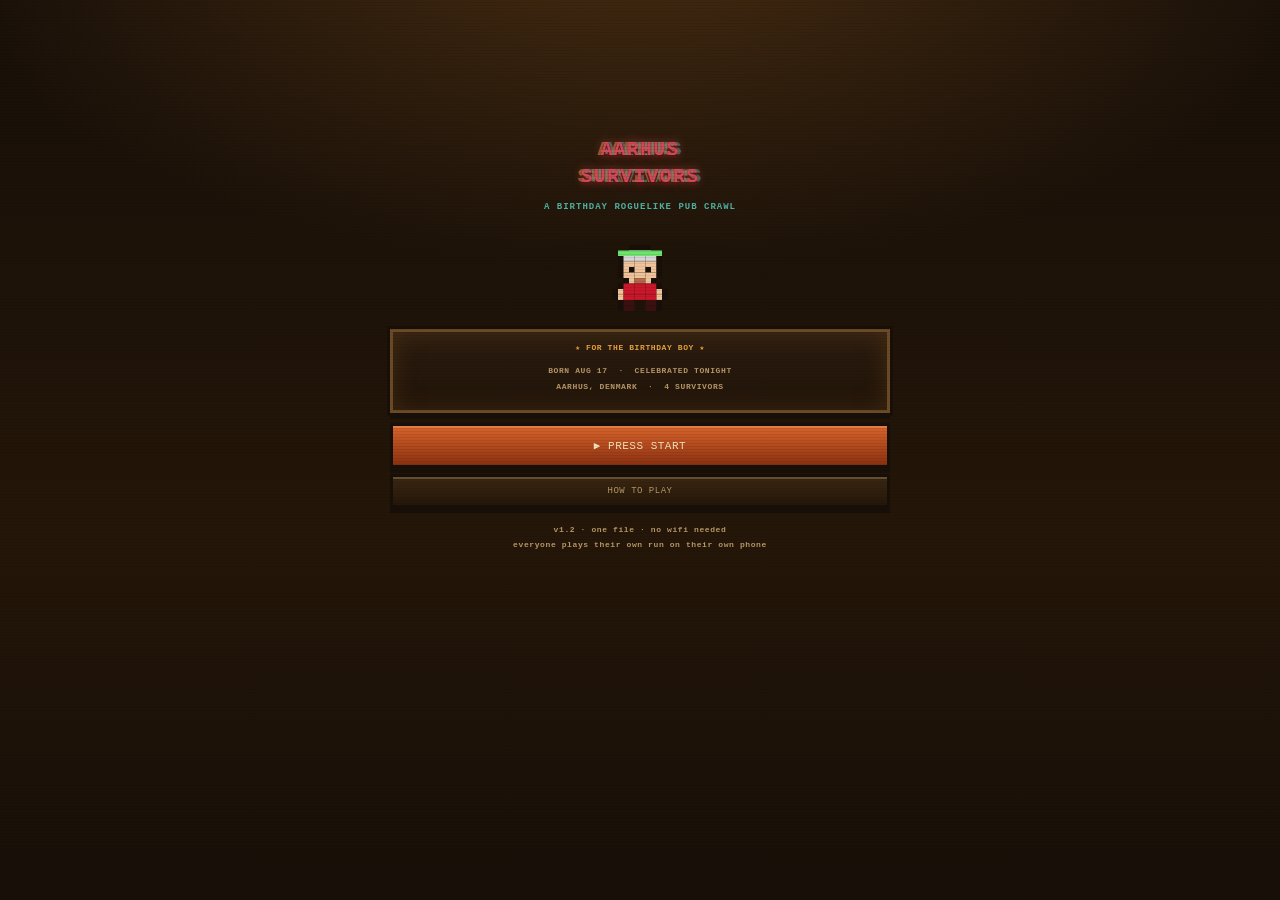
==== src/index.html @ 0dcdfc87 "Initial commit: Aarhus Survivors pub crawl game Single-file HTML/CSS/JS party game with slot-machine" ====
<!DOCTYPE html>
<html lang="en">
<head>
<meta charset="UTF-8">
<meta name="viewport" content="width=device-width, initial-scale=1.0, maximum-scale=1.0, user-scalable=no, viewport-fit=cover">
<title>AARHUS SURVIVORS</title>
<meta name="description" content="A birthday roguelike pub crawl through Aarhus. One file. No internet needed.">
<meta name="theme-color" content="#170f08">
<meta name="apple-mobile-web-app-capable" content="yes">
<meta name="apple-mobile-web-app-status-bar-style" content="black-translucent">
<!-- Zero external dependencies. No fonts, no scripts, no network. Works on airplane mode. -->
<link rel="stylesheet" href="aarhus-survivors.css">
</head>
<body>

<div id="app">

  <!-- ============ BOOT ============ -->
  <section id="screen-boot">
    <div class="logo">AARHUS<br>SURVIVORS</div>
    <div class="sub">A BIRTHDAY ROGUELIKE PUB CRAWL</div>
    <div style="margin:18px auto;width:78px;"><canvas id="bootSprite" width="78" height="78"></canvas></div>
    <div class="panel tight">
      <p class="small center" style="color:var(--gold)">★ FOR THE BIRTHDAY BOY ★</p>
      <p class="small center">BORN AUG 17 &nbsp;·&nbsp; CELEBRATED TONIGHT<br>AARHUS, DENMARK &nbsp;·&nbsp; 4 SURVIVORS</p>
    </div>
    <button class="btn primary blink" onclick="go('char')">▶ PRESS START</button>
    <button class="btn ghost sm" onclick="openRules()">HOW TO PLAY</button>
    <p class="small center" style="margin-top:14px">v1.2 · one file · no wifi needed<br>everyone plays their own run on their own phone</p>
  </section>

  <!-- ============ CHARACTER SELECT ============ -->
  <section id="screen-char" class="hide">
    <h1>CHOOSE YOUR<br>SURVIVOR</h1>
    <div class="charGrid" id="charGrid"></div>
    <div class="panel tight" style="margin-top:10px">
      <p class="small">ENTER YOUR NAME</p>
      <input type="text" id="playerName" maxlength="10" placeholder="TYPE HERE" autocomplete="off">
    </div>
    <button class="btn gold" onclick="startRun()">▶ ENTER AARHUS</button>
    <button class="btn ghost sm" onclick="go('boot')">◀ BACK</button>
  </section>

  <!-- ============ GAME ============ -->
  <section id="screen-game" class="hide">
    <div id="arenaWrap">
      <canvas id="arena" width="360" height="150"></canvas>
      <div id="arenaLabel">AARHUS · NIGHT 1</div>
      <div id="brewRateLabel">🍺 0.0/min</div>
      <div id="timeLabel">00:00</div>
    </div>
    <div class="panel tight brewDash">
      <div class="hudRow">
        <span class="gold" id="brewTierName">THE SHACK</span>
        <span class="cyan" id="brewLifetime">🍺 0 BREWED</span>
      </div>
      <p class="small dim" style="margin:4px 0 0">This is your brewery. Everything below just feeds it.</p>
    </div>

    <div class="panel tight" style="margin-top:10px">
      <div class="hudRow">
        <span id="hudName" class="gold">—</span>
        <span id="hudLevel" class="cyan">LV 1</span>
      </div>
      <p id="hudTitle" class="small dim" style="margin:0 0 6px;line-height:1.7"></p>
      <div class="bar xp"><i id="xpFill"></i><span id="xpTxt">0 / 30 XP</span></div>
      <div class="statPills">
        <div class="pill">🍺 <span id="stDrinks" class="gold">0</span></div>
        <div class="pill">💀 <span id="stFails" class="red">0</span></div>
        <div class="pill">🏆 <span id="stWins" class="green">0</span></div>
        <div class="pill">🔁 <span id="stSkips" class="cyan">2</span></div>
        <div class="pill">🪙 <span id="stCoins" class="gold">0</span></div>
      </div>
    </div>

    <div class="panel tight crawlHeader">
      <h2 style="margin:0">🍻 HIT THE TOWN</h2>
      <p class="small dim" style="margin:4px 0 0">Pull the lever — every outcome is more coin and XP for the brewery above. No dice, no board, just the reels.</p>
    </div>

    <div id="slotWrap">
      <div id="slotReels">
        <div class="reel" id="reel0"><span class="reelIcon">🍺</span></div>
        <div class="reel" id="reel1"><span class="reelIcon">🍺</span></div>
        <div class="reel" id="reel2"><span class="reelIcon">🍺</span></div>
      </div>
      <div id="slotResultLabel">PULL THE LEVER</div>
    </div>

    <button class="btn primary" id="btnSpin" onclick="spinSlot()">🎰 PULL THE LEVER</button>
    <div class="grid2">
      <button class="btn gold sm" onclick="reopenTile()">🎯 MY CHALLENGE</button>
      <button class="btn green sm" onclick="logBeer()">🍺 LOG A BEER</button>
    </div>
  </section>

  <!-- ============ SAVE / BACKUP ============ -->
  <section id="screen-squad" class="hide">
    <h1>MY SAVE</h1>
    <div class="panel">
      <h2>💾 BACKUP MY RUN</h2>
      <p class="small">This saves automatically on this phone, but browsers (especially iPhone) can wipe that if the file gets re-saved or re-opened. Copy this backup code somewhere safe — Notes, a message to yourself — so you can restore your <b class="gold">exact</b> run (level, XP, log, achievements, everything) if that happens.</p>
      <textarea id="myBackup" readonly></textarea>
      <button class="btn green sm" onclick="copyBackup()">📋 COPY BACKUP CODE</button>
    </div>
    <div class="panel">
      <h2>♻ RESTORE FROM BACKUP</h2>
      <p class="small">Paste a backup code you saved earlier to restore that exact run on this phone. <b class="red">This overwrites your current run.</b></p>
      <textarea id="restoreCode" placeholder="PASTE YOUR BACKUP CODE"></textarea>
      <button class="btn red sm" onclick="restoreBackup()">⬆ RESTORE</button>
    </div>
  </section>

  <!-- ============ LOG ============ -->
  <section id="screen-log" class="hide">
    <h1>NIGHT LOG</h1>
    <div class="panel">
      <h2>RUN HISTORY</h2>
      <div class="logList" id="logList"><p class="small dim">Nothing yet. Go roll.</p></div>
    </div>
    <div class="panel">
      <h2>🍺 BREWERY UPGRADES</h2>
      <div id="weaponList" class="small dim">Level up to choose your first one.</div>
    </div>
    <div class="panel">
      <h2>ACHIEVEMENTS</h2>
      <div id="achList" class="small dim">None yet.</div>
    </div>
    <button class="btn ghost sm" onclick="openRules()">HOUSE RULES</button>
    <button class="btn red sm" onclick="hardReset()">⟲ RESET MY RUN</button>
  </section>

  <!-- ============ BAG / INVENTORY ============ -->
  <section id="screen-bag" class="hide">
    <h1>MY BAG</h1>
    <div class="panel tight center">
      <p class="small" style="font-size:14px;margin:0">🪙 <span id="bagCoins" class="gold">0</span> SKÅL COINS</p>
    </div>
    <button class="btn purple sm" onclick="openShop()">🛒 OPEN SHOP</button>
    <div class="panel">
      <h2>🍺 BREWERY UPGRADES</h2>
      <p class="small dim">Chosen at every level-up — each one permanently boosts production and changes how your brewery looks.</p>
      <div id="bagUpgradeList" class="small dim">None yet. Level up to pick your first one.</div>
    </div>
    <div class="panel">
      <h2>💎 RELICS</h2>
      <p class="small dim">Personal buffs for the crawl that also permanently boost your brewery's beer output.</p>
      <div id="relicList" class="small dim">None yet. Visit the shop.</div>
    </div>
    <div class="panel">
      <h2>🎒 ITEMS</h2>
      <div id="itemList" class="small dim">Empty.</div>
    </div>
    <div class="panel">
      <h2>🎁 SOUVENIRS</h2>
      <div id="souvenirGrid" class="grid3"></div>
      <p class="small dim" id="souvenirProgress" style="margin-top:8px"></p>
    </div>
    <div class="panel">
      <h2>🤫 SECRET MISSION</h2>
      <p class="small dim">For your eyes only — nobody else on the squad can see this from their phone.</p>
      <button class="btn purple sm" onclick="openSecret()">🤫 <span id="secretBtnLabel">VIEW MY MISSION</span></button>
      <button class="btn red sm hide" id="secret2Btn" onclick="openSecret2()" style="margin-top:6px">🔥 <span id="secret2BtnLabel">HIGH RISK MISSION</span></button>
    </div>
  </section>

</div>

<!-- bottom nav -->
<div id="nav" class="hide">
  <button id="navGame" class="on" onclick="go('game')">GAME</button>
  <button id="navBag" onclick="go('bag')">BAG</button>
  <button id="navSquad" onclick="go('squad')">SAVE</button>
  <button id="navLog" onclick="go('log')">LOG</button>
</div>

<script src="aarhus-survivors.js"></script>
</body>
</html>
---- src/aarhus-survivors.css ----
/* ============ AARHUS SURVIVORS ============ */
:root{
  --bg:#170f08;
  --bg2:#241608;
  --panel:#2b1c0f;
  --panel2:#3a2712;
  --ink:#f2e2bd;
  --dim:#b89968;
  --mag:#d1495b;
  --cyan:#4fb3a3;
  --gold:#e8a33d;
  --green:#8a9a4a;
  --red:#c1392b;
  --orange:#d97e2b;
  --purple:#8b5a8f;
}
*{box-sizing:border-box;-webkit-tap-highlight-color:transparent;}
html,body{margin:0;padding:0;height:100%;}
body{
  background:
    radial-gradient(1200px 600px at 50% -10%, #4a2e12 0%, transparent 60%),
    linear-gradient(180deg,#170f08 0%, #241608 60%, #170f08 100%);
  background-attachment:fixed;
  color:var(--ink);
  font-family:ui-monospace, 'SF Mono', 'Cascadia Mono', Menlo, Consolas, 'Courier New', monospace;
  font-size:10px;
  line-height:1.7;
  font-weight:700;
  letter-spacing:.6px;
  overscroll-behavior:none;
  -webkit-font-smoothing:none;
}
h1,h2,h3,.logo,.cardTitle,.btn{letter-spacing:1.2px;}
canvas{image-rendering:pixelated;image-rendering:crisp-edges;display:block;}
button{font-family:inherit;cursor:pointer;}
.hide{display:none !important;}

/* old film grain / sepia vibe */
body::after{
  content:"";position:fixed;inset:0;pointer-events:none;z-index:9999;
  background:repeating-linear-gradient(0deg, rgba(40,20,5,.18) 0 1px, transparent 1px 3px);
  mix-blend-mode:multiply;opacity:.5;
}

#app{max-width:520px;margin:0 auto;padding:10px 10px 90px;position:relative;}

/* ---------- generic pixel panel ---------- */
.panel{
  background:linear-gradient(180deg,var(--panel) 0%, #201308 100%);
  border:3px solid #6b4a26;
  box-shadow:0 0 0 3px #170f08, 0 6px 0 0 #170f08, inset 0 0 24px rgba(200,140,50,.18);
  padding:12px;margin-bottom:10px;
}
.panel.tight{padding:8px;}
h1,h2,h3{margin:0 0 8px;font-weight:400;line-height:1.5;}
h1{font-size:16px;color:var(--gold);text-shadow:0 3px 0 #7a3d00, 0 0 18px rgba(255,210,74,.5);}
h2{font-size:12px;color:var(--cyan);text-shadow:0 2px 0 #06504a;}
h3{font-size:10px;color:var(--mag);}
p{margin:0 0 8px;}
.small{font-size:8px;line-height:1.9;color:var(--dim);}
.center{text-align:center;}
.gold{color:var(--gold);} .cyan{color:var(--cyan);} .mag{color:var(--mag);}
.green{color:var(--green);} .red{color:var(--red);} .dim{color:var(--dim);}
.orange{color:var(--orange);} .purple{color:var(--purple);}

/* ---------- buttons ---------- */
.btn{
  display:block;width:100%;padding:13px 10px;margin:6px 0;
  background:linear-gradient(180deg,#8a5a2b,#4a2e12);
  color:#f2e2bd;border:3px solid #170f08;
  box-shadow:0 5px 0 #170f08, inset 0 2px 0 rgba(255,220,160,.22);
  font-size:11px;letter-spacing:.5px;transition:transform .05s, box-shadow .05s;
}
.btn:active{transform:translateY(4px);box-shadow:0 1px 0 #170f08, inset 0 2px 0 rgba(255,220,160,.22);}
.btn.primary{background:linear-gradient(180deg,#d9642b,#8a3010);}
.btn.gold{background:linear-gradient(180deg,#e8a33d,#a8720a);color:#2a1a00;text-shadow:none;}
.btn.cyan{background:linear-gradient(180deg,#4fb3a3,#1f6b5e);color:#eafff8;}
.btn.green{background:linear-gradient(180deg,#8a9a4a,#4a5a1e);color:#eaffce;}
.btn.red{background:linear-gradient(180deg,#c1392b,#6b1810);}
.btn.ghost{background:linear-gradient(180deg,#3a2712,#241608);color:var(--dim);}
.btn.purple{background:linear-gradient(180deg,#8b5a8f,#4a2e4a);}
.btn.sm{padding:9px 6px;font-size:9px;margin:4px 0;}
.btn[disabled]{opacity:.35;pointer-events:none;}
.row{display:flex;gap:6px;}
.row .btn{margin:6px 0;}
.grid2{display:grid;grid-template-columns:1fr 1fr;gap:6px;}
.grid3{display:grid;grid-template-columns:1fr 1fr 1fr;gap:6px;}

/* ---------- title screen ---------- */
#screen-boot{text-align:center;padding-top:14vh;}
.logo{
  font-size:20px;color:var(--mag);line-height:1.35;
  text-shadow:0 0 10px rgba(217,73,91,.8), 0 4px 0 #3a1206, 3px 0 0 rgba(79,179,163,.5), -3px 0 0 rgba(232,163,61,.5);
  animation:logoPulse 2.4s ease-in-out infinite;
}
@keyframes logoPulse{0%,100%{transform:scale(1)}50%{transform:scale(1.04)}}
.sub{font-size:9px;color:var(--cyan);margin-top:10px;letter-spacing:1px;}
.blink{animation:blink 1.05s steps(2,start) infinite;}
@keyframes blink{0%,49%{opacity:1}50%,100%{opacity:.12}}

/* ---------- character select ---------- */
.charGrid{display:grid;grid-template-columns:1fr 1fr;gap:8px;}
.charCard{
  background:linear-gradient(180deg,#3a2712,#201206);
  border:3px solid #170f08;box-shadow:0 4px 0 #170f08;
  padding:8px 6px;text-align:center;position:relative;overflow:hidden;
}
.charCard.sel{border-color:var(--gold);box-shadow:0 0 0 2px var(--gold),0 4px 0 #170f08, inset 0 0 20px rgba(255,210,74,.2);}
.charCard canvas{margin:0 auto 4px;}
.charName{font-size:9px;color:var(--gold);margin-bottom:3px;}
.charPerk{font-size:7px;color:var(--dim);line-height:1.8;}

input[type=text]{
  width:100%;padding:10px;background:#170f08;border:3px solid #6b4a26;
  color:var(--cyan);font-family:inherit;font-size:11px;text-align:center;outline:none;
}
input[type=text]::placeholder{color:#4a4080;}

/* ---------- arena ---------- */
#arenaWrap{position:relative;border:3px solid #6b4a26;box-shadow:0 0 0 3px #170f08, inset 0 0 30px rgba(217,126,43,.18);background:#0f0904;overflow:hidden;}
#arena{width:100%;height:auto;}
#arenaLabel{position:absolute;top:4px;left:6px;font-size:7px;color:var(--dim);}
#timeLabel{position:absolute;top:4px;right:6px;font-size:9px;color:var(--gold);}
#brewRateLabel{position:absolute;bottom:4px;right:6px;font-size:8px;color:#e8b23a;}
.brewDash{margin-top:6px;border-color:#5a4a1e;}
.crawlHeader{margin-top:14px;border-color:#3d2f6e;}

/* ---------- HUD ---------- */
.hudRow{display:flex;justify-content:space-between;align-items:center;gap:6px;font-size:8px;margin-bottom:5px;}
.bar{height:12px;background:#07060f;border:2px solid #170f08;box-shadow:inset 0 0 0 1px #5a3f20;position:relative;overflow:hidden;}
.bar i{display:block;height:100%;width:0%;transition:width .35s cubic-bezier(.2,.9,.3,1);}
.bar.xp i{background:linear-gradient(90deg,#38f2e0,#a45cff);}
.bar.pace i{background:linear-gradient(90deg,#6ee36e,#ffd24a 55%,#ff4d5e);}
.bar span{position:absolute;inset:0;text-align:center;font-size:7px;line-height:12px;color:#fff;text-shadow:0 1px 0 #000;}
.statPills{display:flex;gap:5px;flex-wrap:wrap;margin-top:6px;}
.pill{background:#170f08;border:2px solid #5a3f20;padding:4px 6px;font-size:8px;}

/* ---------- slot machine (medieval, no dice, no board) ---------- */
#slotWrap{background:linear-gradient(180deg,#3a2a1c,#241a10);border:3px solid #5a3a24;box-shadow:0 0 0 3px #170f08, inset 0 0 20px rgba(0,0,0,.4);padding:10px;margin-top:10px;border-radius:4px;}
#slotReels{display:flex;justify-content:center;gap:8px;}
.reel{width:64px;height:64px;background:#0e0b16;border:3px solid #c9a227;border-radius:3px;display:flex;align-items:center;justify-content:center;box-shadow:inset 0 0 10px rgba(0,0,0,.6);}
.reelIcon{font-size:30px;}
#slotResultLabel{text-align:center;margin-top:8px;font-size:9px;color:#ffd24a;letter-spacing:1px;}

/* ---------- modal / cards ---------- */
.overlay{
  position:fixed;inset:0;background:rgba(5,4,12,.9);z-index:500;
  display:flex;align-items:center;justify-content:center;padding:14px;
  animation:fadeIn .18s ease-out;overflow-y:auto;
}
@keyframes fadeIn{from{opacity:0}to{opacity:1}}
.card{
  width:100%;max-width:460px;background:linear-gradient(180deg,#2b1c0f,#170f08);
  border:3px solid var(--gold);box-shadow:0 0 0 3px #170f08, 0 0 40px rgba(255,210,74,.25);
  padding:14px;animation:cardIn .28s cubic-bezier(.2,1.2,.4,1);max-height:92vh;overflow-y:auto;
}
@keyframes cardIn{from{transform:translateY(28px) scale(.94);opacity:0}to{transform:none;opacity:1}}
.card.chaos{border-color:var(--mag);box-shadow:0 0 0 3px #170f08,0 0 40px rgba(255,62,165,.35);}
.card.forfeit{border-color:var(--red);box-shadow:0 0 0 3px #170f08,0 0 40px rgba(255,77,94,.35);}
.card.boss{border-color:var(--purple);box-shadow:0 0 0 3px #170f08,0 0 50px rgba(164,92,255,.5);}
.card.good{border-color:var(--green);box-shadow:0 0 0 3px #170f08,0 0 40px rgba(110,227,110,.3);}
.card.curse{border-color:#6a3aa0;background:linear-gradient(160deg,#1c1740 0%,#150a2a 100%);animation:cardIn .28s cubic-bezier(.2,1.2,.4,1), curseShake .5s ease-in-out, curseFlicker 2.2s ease-in-out infinite;}
@keyframes curseShake{0%{transform:translateX(0) rotate(0)}15%{transform:translateX(-7px) rotate(-1.2deg)}30%{transform:translateX(6px) rotate(1deg)}45%{transform:translateX(-5px) rotate(-.6deg)}60%{transform:translateX(4px)}75%{transform:translateX(-2px)}100%{transform:translateX(0) rotate(0)}}
@keyframes curseFlicker{0%,100%{box-shadow:0 0 0 3px #170f08,0 0 45px rgba(106,58,160,.55);}45%{box-shadow:0 0 0 3px #170f08,0 0 18px rgba(106,58,160,.2);}50%{box-shadow:0 0 0 3px #170f08,0 0 65px rgba(190,40,220,.8);}55%{box-shadow:0 0 0 3px #170f08,0 0 18px rgba(106,58,160,.2);}}
.card.rarity-common{border-color:#b9b9c9;box-shadow:0 0 0 3px #170f08,0 0 30px rgba(185,185,201,.3);}
.card.rarity-rare{border-color:#38c2f2;box-shadow:0 0 0 3px #170f08,0 0 40px rgba(56,194,242,.4);}
.card.rarity-epic{border-color:#a45cff;box-shadow:0 0 0 3px #170f08,0 0 45px rgba(164,92,255,.5);}
.card.rarity-legendary{border-color:#ffb62e;box-shadow:0 0 0 3px #170f08,0 0 55px rgba(255,182,46,.6);animation:cardIn .28s cubic-bezier(.2,1.2,.4,1), legendaryPulse 1.4s ease-in-out infinite;}
.card.rarity-unique{border-color:#ff3ea5;box-shadow:0 0 0 3px #170f08,0 0 65px rgba(255,62,165,.7);animation:cardIn .28s cubic-bezier(.2,1.2,.4,1), uniquePulse 1s ease-in-out infinite;}
@keyframes legendaryPulse{0%,100%{box-shadow:0 0 0 3px #170f08,0 0 55px rgba(255,182,46,.6);}50%{box-shadow:0 0 0 3px #170f08,0 0 80px rgba(255,182,46,.9);}}
@keyframes uniquePulse{0%,100%{box-shadow:0 0 0 3px #170f08,0 0 65px rgba(255,62,165,.7);}50%{box-shadow:0 0 0 3px #170f08,0 0 95px rgba(255,62,165,1);}}
.chestBtn{font-size:32px;background:none;border:none;cursor:pointer;display:block;margin:10px auto;animation:chestBob 1.6s ease-in-out infinite;}
@keyframes chestBob{0%,100%{transform:translateY(0) rotate(0deg);}50%{transform:translateY(-4px) rotate(-3deg);}}
.rarityBadge{display:inline-block;padding:3px 9px;border-radius:3px;font-size:9px;letter-spacing:1px;font-weight:bold;}
.cardTag{font-size:8px;color:var(--dim);letter-spacing:1px;margin-bottom:6px;}
.cardTitle{font-size:15px;color:var(--gold);line-height:1.45;margin-bottom:8px;text-shadow:0 3px 0 #6b3d00;}
.card.chaos .cardTitle{color:var(--mag);text-shadow:0 3px 0 #5a0038;}
.card.forfeit .cardTitle{color:var(--red);text-shadow:0 3px 0 #5c0010;}
.card.boss .cardTitle{color:var(--purple);text-shadow:0 3px 0 #3a0a70;}
.card.curse .cardTitle{color:#c77dff;text-shadow:0 3px 0 #2a0a4a;}
.card.curse .cardTag{color:#c77dff;}
.cardBody{font-size:10px;line-height:2;color:var(--ink);margin-bottom:10px;}
.venue{font-size:8px;color:var(--cyan);border-left:3px solid var(--cyan);padding-left:6px;margin-bottom:10px;line-height:1.9;}
.rewardRow{display:flex;gap:6px;flex-wrap:wrap;margin-bottom:10px;}
.chip{background:#170f08;border:2px solid #5a3f20;padding:5px 7px;font-size:8px;}

/* wheel */
#wheelWrap{position:relative;width:100%;max-width:320px;margin:0 auto 10px;}
#wheel{width:100%;height:auto;}
.pointer{
  position:absolute;top:-6px;left:50%;transform:translateX(-50%);
  width:0;height:0;border-left:11px solid transparent;border-right:11px solid transparent;
  border-top:20px solid var(--gold);filter:drop-shadow(0 2px 0 #170f08);z-index:5;
}

/* level up flash */
#levelFlash{
  position:fixed;inset:0;z-index:800;display:flex;align-items:center;justify-content:center;
  pointer-events:none;background:radial-gradient(circle,rgba(255,210,74,.4),rgba(6,5,14,.985));
}
#levelFlash .lvTxt{font-size:22px;color:var(--gold);text-shadow:0 0 24px #ffd24a,0 5px 0 #7a3d00;animation:lvPop .9s ease-out;text-align:center;line-height:1.6;}
@keyframes lvPop{0%{transform:scale(.3);opacity:0}40%{transform:scale(1.15);opacity:1}100%{transform:scale(1);opacity:1}}

/* log */
.logList{max-height:230px;overflow-y:auto;font-size:8px;line-height:2;}
.logItem{border-bottom:1px dashed #5a3f20;padding:5px 0;color:var(--dim);}
.logItem b{color:var(--ink);font-weight:400;}

/* bottom nav */
#nav{
  position:fixed;bottom:0;left:0;right:0;z-index:400;
  background:linear-gradient(180deg,#2b1c0f,#170f08);
  border-top:3px solid #6b4a26;padding:6px;display:flex;gap:5px;
  max-width:520px;margin:0 auto;padding-bottom:calc(6px + env(safe-area-inset-bottom));
}
#nav button{
  flex:1;padding:9px 2px;font-size:8px;background:#3a2712;color:var(--dim);
  border:2px solid #170f08;box-shadow:0 3px 0 #170f08;
}
#nav button.on{background:linear-gradient(180deg,#d9642b,#8a3010);color:#fff;}
#nav button:active{transform:translateY(2px);box-shadow:0 1px 0 #170f08;}

.toast{
  position:fixed;left:50%;transform:translateX(-50%);bottom:80px;z-index:700;
  background:#170f08;border:3px solid var(--cyan);padding:9px 12px;font-size:9px;color:var(--cyan);
  box-shadow:0 0 20px rgba(79,179,163,.4);animation:toastIn .25s ease-out;max-width:90%;text-align:center;
}
@keyframes toastIn{from{transform:translate(-50%,16px);opacity:0}to{transform:translate(-50%,0);opacity:1}}

textarea{
  width:100%;height:70px;background:#07060f;border:3px solid #6b4a26;color:var(--cyan);
  font-family:inherit;font-size:8px;padding:8px;outline:none;resize:none;line-height:1.7;
}
.divider{height:3px;background:repeating-linear-gradient(90deg,#6b4a26 0 6px,transparent 6px 12px);margin:12px 0;}
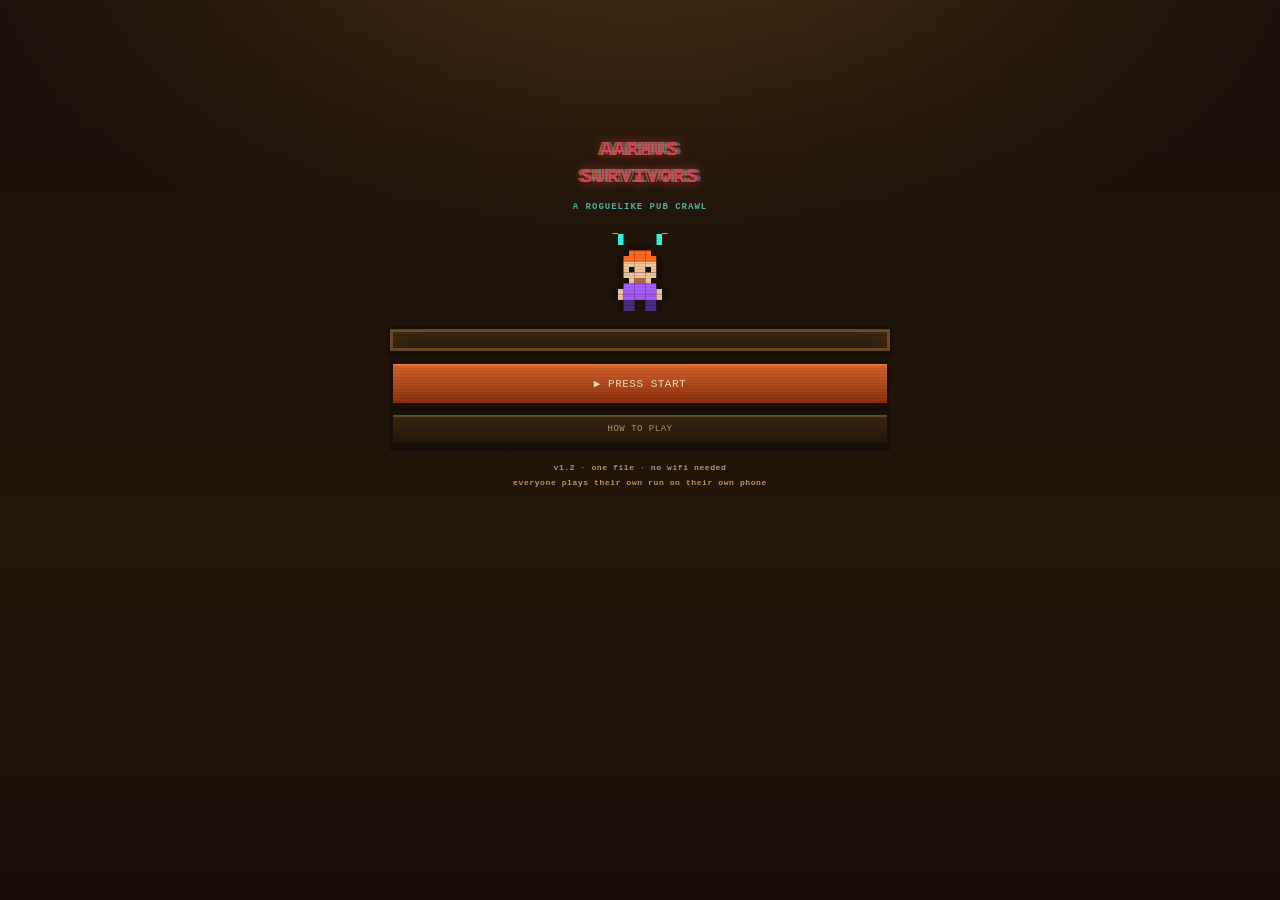
==== commit 3b899b71: "Remove timer, birthday content; add inline challenge card - Remove top-right timer (#timeLabel) from" ====
--- a/src/index.html
+++ b/src/index.html
@@ -4,7 +4,7 @@
 <meta charset="UTF-8">
 <meta name="viewport" content="width=device-width, initial-scale=1.0, maximum-scale=1.0, user-scalable=no, viewport-fit=cover">
 <title>AARHUS SURVIVORS</title>
-<meta name="description" content="A birthday roguelike pub crawl through Aarhus. One file. No internet needed.">
+<meta name="description" content="A roguelike pub crawl. One file. No internet needed.">
 <meta name="theme-color" content="#170f08">
 <meta name="apple-mobile-web-app-capable" content="yes">
 <meta name="apple-mobile-web-app-status-bar-style" content="black-translucent">
@@ -18,11 +18,10 @@
   <!-- ============ BOOT ============ -->
   <section id="screen-boot">
     <div class="logo">AARHUS<br>SURVIVORS</div>
-    <div class="sub">A BIRTHDAY ROGUELIKE PUB CRAWL</div>
+    <div class="sub">A ROGUELIKE PUB CRAWL</div>
     <div style="margin:18px auto;width:78px;"><canvas id="bootSprite" width="78" height="78"></canvas></div>
     <div class="panel tight">
-      <p class="small center" style="color:var(--gold)">★ FOR THE BIRTHDAY BOY ★</p>
-      <p class="small center">BORN AUG 17 &nbsp;·&nbsp; CELEBRATED TONIGHT<br>AARHUS, DENMARK &nbsp;·&nbsp; 4 SURVIVORS</p>
+
     </div>
     <button class="btn primary blink" onclick="go('char')">▶ PRESS START</button>
     <button class="btn ghost sm" onclick="openRules()">HOW TO PLAY</button>
@@ -47,7 +46,7 @@
       <canvas id="arena" width="360" height="150"></canvas>
       <div id="arenaLabel">AARHUS · NIGHT 1</div>
       <div id="brewRateLabel">🍺 0.0/min</div>
-      <div id="timeLabel">00:00</div>
+
     </div>
     <div class="panel tight brewDash">
       <div class="hudRow">
@@ -88,10 +87,19 @@
     </div>
 
     <button class="btn primary" id="btnSpin" onclick="spinSlot()">🎰 PULL THE LEVER</button>
-    <div class="grid2">
-      <button class="btn gold sm" onclick="reopenTile()">🎯 MY CHALLENGE</button>
-      <button class="btn green sm" onclick="logBeer()">🍺 LOG A BEER</button>
+
+    <div id="challengeInline" class="hide" onclick="toggleChallengeExpand()">
+      <div class="ci-header">
+        <div class="ci-icon-name"><span id="ciIcon"></span><span id="ciName"></span></div>
+        <span class="ci-tap-hint" id="ciTapHint">TAP TO RESOLVE ▼</span>
+      </div>
+      <div id="ciExpanded" class="ci-expanded hide">
+        <div id="ciBody" class="ci-body"></div>
+        <div id="ciButtons" class="ci-buttons" onclick="event.stopPropagation()"></div>
+      </div>
     </div>
+
+    <button class="btn green sm" style="margin-top:8px" onclick="logBeer()">🍺 LOG A BEER</button>
   </section>
 
   <!-- ============ SAVE / BACKUP ============ -->
--- a/src/aarhus-survivors.css
+++ b/src/aarhus-survivors.css
@@ -120,7 +120,7 @@
 #arenaWrap{position:relative;border:3px solid #6b4a26;box-shadow:0 0 0 3px #170f08, inset 0 0 30px rgba(217,126,43,.18);background:#0f0904;overflow:hidden;}
 #arena{width:100%;height:auto;}
 #arenaLabel{position:absolute;top:4px;left:6px;font-size:7px;color:var(--dim);}
-#timeLabel{position:absolute;top:4px;right:6px;font-size:9px;color:var(--gold);}
+
 #brewRateLabel{position:absolute;bottom:4px;right:6px;font-size:8px;color:#e8b23a;}
 .brewDash{margin-top:6px;border-color:#5a4a1e;}
 .crawlHeader{margin-top:14px;border-color:#3d2f6e;}
@@ -232,3 +232,51 @@
   font-family:inherit;font-size:8px;padding:8px;outline:none;resize:none;line-height:1.7;
 }
 .divider{height:3px;background:repeating-linear-gradient(90deg,#6b4a26 0 6px,transparent 6px 12px);margin:12px 0;}
+
+/* ── Inline challenge card ────────────────────────────────── */
+#challengeInline {
+  background: var(--panel);
+  border: 2px solid var(--gold);
+  border-radius: 8px;
+  margin: 10px 0 4px;
+  cursor: pointer;
+  user-select: none;
+  -webkit-user-select: none;
+}
+#challengeInline:active { opacity: 0.85; }
+.ci-header {
+  display: flex;
+  align-items: center;
+  gap: 8px;
+  padding: 13px 14px 11px;
+}
+.ci-icon-name {
+  flex: 1;
+  font-family: 'Courier New', monospace;
+  font-weight: bold;
+  font-size: 15px;
+  color: var(--gold);
+  letter-spacing: 0.4px;
+}
+.ci-tap-hint {
+  font-size: 10px;
+  color: var(--dim);
+  text-transform: uppercase;
+  letter-spacing: 1px;
+  white-space: nowrap;
+}
+.ci-expanded {
+  border-top: 1px solid var(--panel2);
+  padding: 12px 14px 14px;
+}
+.ci-body {
+  font-size: 13px;
+  color: var(--ink);
+  line-height: 1.55;
+  margin-bottom: 12px;
+}
+.ci-buttons {
+  display: flex;
+  flex-direction: column;
+  gap: 8px;
+}
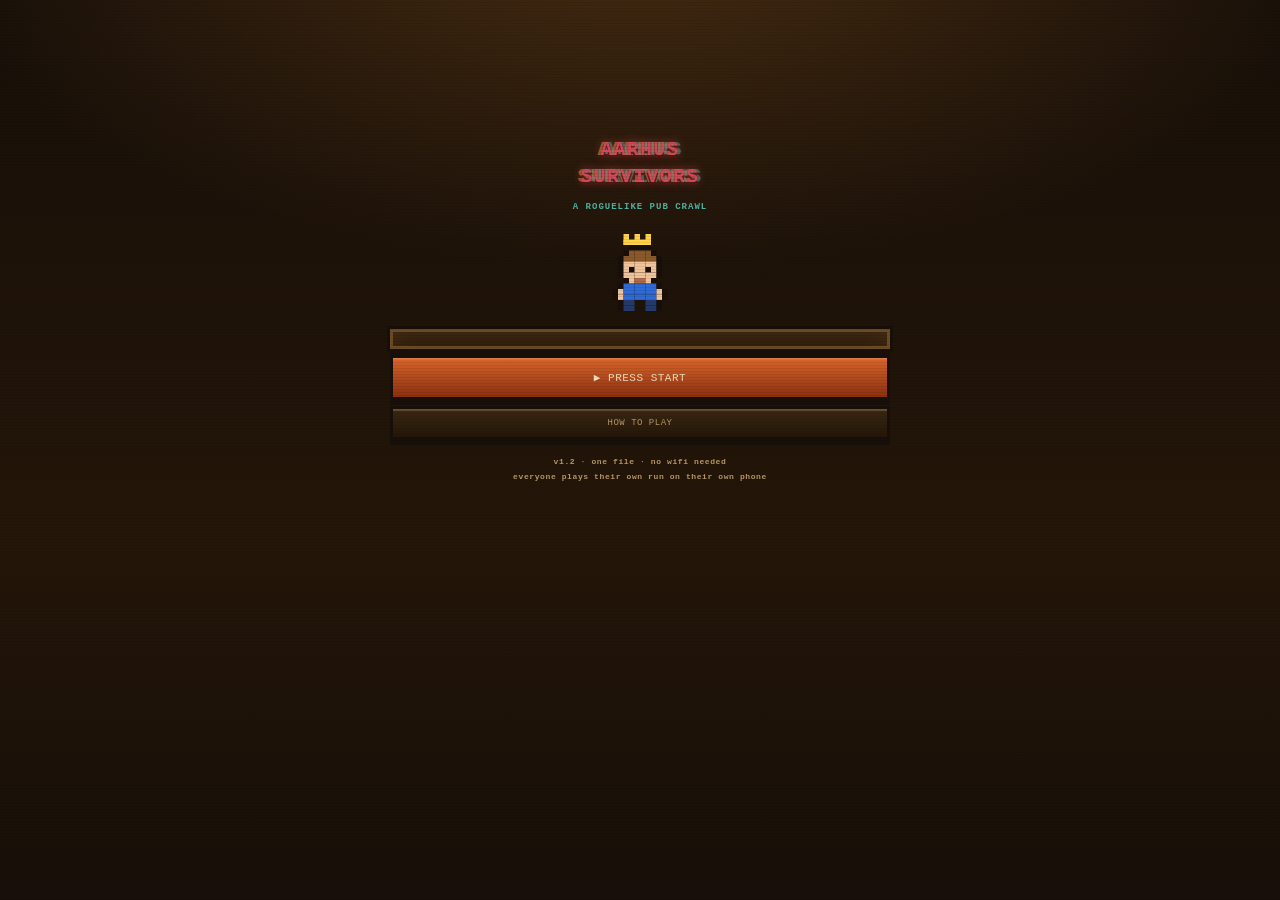
==== commit c444fd04: "Add Gambler's Den wagering system and per-character theming - Add The Den: gambler-only widget with " ====
--- a/src/index.html
+++ b/src/index.html
@@ -45,15 +45,13 @@
     <div id="arenaWrap">
       <canvas id="arena" width="360" height="150"></canvas>
       <div id="arenaLabel">AARHUS · NIGHT 1</div>
-      <div id="brewRateLabel">🍺 0.0/min</div>
 
     </div>
     <div class="panel tight brewDash">
       <div class="hudRow">
         <span class="gold" id="brewTierName">THE SHACK</span>
-        <span class="cyan" id="brewLifetime">🍺 0 BREWED</span>
-      </div>
-      <p class="small dim" style="margin:4px 0 0">This is your brewery. Everything below just feeds it.</p>
+        <span class="dim" id="brewStats"><span id="brewLifetime">0</span> brewed &nbsp;·&nbsp; <span id="brewRateLabel">0.0</span>/min</span>
+      </div>
     </div>
 
     <div class="panel tight" style="margin-top:10px">
@@ -72,10 +70,6 @@
       </div>
     </div>
 
-    <div class="panel tight crawlHeader">
-      <h2 style="margin:0">🍻 HIT THE TOWN</h2>
-      <p class="small dim" style="margin:4px 0 0">Pull the lever — every outcome is more coin and XP for the brewery above. No dice, no board, just the reels.</p>
-    </div>
 
     <div id="slotWrap">
       <div id="slotReels">
@@ -100,6 +94,39 @@
     </div>
 
     <button class="btn green sm" style="margin-top:8px" onclick="logBeer()">🍺 LOG A BEER</button>
+
+    <!-- ── GAMBLER DEN — permanent gambling widget, gambler only ── -->
+    <div id="gamblerDen" class="hide">
+      <div class="panel tight" style="margin-top:6px">
+        <div class="hudRow" style="margin-bottom:4px">
+          <span class="gold" style="font-size:9px;letter-spacing:2px">⚔ THE DEN</span>
+          <span id="denModeLbl" class="dim" style="font-size:8px">COIN GAMBLE</span>
+        </div>
+        <div style="position:relative;text-align:center;margin:4px 0 2px">
+          <div style="position:absolute;top:-6px;left:50%;transform:translateX(-50%);
+               width:0;height:0;border-left:7px solid transparent;border-right:7px solid transparent;
+               border-top:14px solid #c8980a;z-index:5;filter:drop-shadow(0 0 3px rgba(200,152,10,.5))"></div>
+          <canvas id="denCanvas" width="180" height="180" style="border-radius:50%;display:block;margin:0 auto"></canvas>
+        </div>
+        <div id="denResult" style="min-height:22px;font-size:14px;font-weight:bold;letter-spacing:1px;text-align:center;margin:4px 0"></div>
+        <!-- XP stake row (shown when challenge just completed) -->
+        <div id="denXPRow" class="hide hudRow" style="margin-bottom:6px;justify-content:center;gap:8px">
+          <span class="dim" style="font-size:9px">XP AT STAKE:</span>
+          <span id="denXPAmt" style="font-size:16px;color:#d4a820;font-weight:bold">0</span>
+        </div>
+        <!-- Coin bet row (shown in idle mode) -->
+        <div id="denCoinRow" class="hudRow" style="justify-content:center;gap:8px;margin-bottom:6px">
+          <button class="btn ghost sm" onclick="denAdjustBet(-5)" style="padding:2px 8px;font-size:12px">−</button>
+          <span style="font-size:12px;color:#d4a820"><span id="denBetAmt">10</span> 🪙</span>
+          <button class="btn ghost sm" onclick="denAdjustBet(5)" style="padding:2px 8px;font-size:12px">+</button>
+        </div>
+        <div id="denActions" style="display:flex;flex-direction:column;gap:6px">
+          <button id="denSpinBtn" class="btn primary" onclick="denSpin()">🎲 SPIN THE WHEEL</button>
+          <button id="denSafeBtn" class="btn ghost sm hide" onclick="denTakeSafe()" style="font-size:9px;opacity:.7">take safe XP instead</button>
+        </div>
+        <div id="denGames" style="display:flex;gap:4px;margin-top:8px;justify-content:center;flex-wrap:wrap"></div>
+      </div>
+    </div>
   </section>
 
   <!-- ============ SAVE / BACKUP ============ -->
--- a/src/aarhus-survivors.css
+++ b/src/aarhus-survivors.css
@@ -49,9 +49,9 @@
   background:linear-gradient(180deg,var(--panel) 0%, #201308 100%);
   border:3px solid #6b4a26;
   box-shadow:0 0 0 3px #170f08, 0 6px 0 0 #170f08, inset 0 0 24px rgba(200,140,50,.18);
-  padding:12px;margin-bottom:10px;
-}
-.panel.tight{padding:8px;}
+  padding:10px;margin-bottom:6px;
+}
+.panel.tight{padding:7px 10px;}
 h1,h2,h3{margin:0 0 8px;font-weight:400;line-height:1.5;}
 h1{font-size:16px;color:var(--gold);text-shadow:0 3px 0 #7a3d00, 0 0 18px rgba(255,210,74,.5);}
 h2{font-size:12px;color:var(--cyan);text-shadow:0 2px 0 #06504a;}
@@ -122,21 +122,21 @@
 #arenaLabel{position:absolute;top:4px;left:6px;font-size:7px;color:var(--dim);}
 
 #brewRateLabel{position:absolute;bottom:4px;right:6px;font-size:8px;color:#e8b23a;}
-.brewDash{margin-top:6px;border-color:#5a4a1e;}
+.brewDash{margin-top:4px;margin-bottom:4px;border-color:#5a4a1e;}
 .crawlHeader{margin-top:14px;border-color:#3d2f6e;}
 
 /* ---------- HUD ---------- */
-.hudRow{display:flex;justify-content:space-between;align-items:center;gap:6px;font-size:8px;margin-bottom:5px;}
+.hudRow{display:flex;justify-content:space-between;align-items:center;gap:6px;font-size:8px;margin-bottom:3px;}
 .bar{height:12px;background:#07060f;border:2px solid #170f08;box-shadow:inset 0 0 0 1px #5a3f20;position:relative;overflow:hidden;}
 .bar i{display:block;height:100%;width:0%;transition:width .35s cubic-bezier(.2,.9,.3,1);}
-.bar.xp i{background:linear-gradient(90deg,#38f2e0,#a45cff);}
+.bar.xp i{background:linear-gradient(90deg,#e8a33d,#d97e2b);}
 .bar.pace i{background:linear-gradient(90deg,#6ee36e,#ffd24a 55%,#ff4d5e);}
 .bar span{position:absolute;inset:0;text-align:center;font-size:7px;line-height:12px;color:#fff;text-shadow:0 1px 0 #000;}
-.statPills{display:flex;gap:5px;flex-wrap:wrap;margin-top:6px;}
-.pill{background:#170f08;border:2px solid #5a3f20;padding:4px 6px;font-size:8px;}
+.statPills{display:flex;gap:4px;flex-wrap:wrap;margin-top:4px;}
+.pill{background:#170f08;border:2px solid #5a3f20;padding:3px 6px;font-size:8px;}
 
 /* ---------- slot machine (medieval, no dice, no board) ---------- */
-#slotWrap{background:linear-gradient(180deg,#3a2a1c,#241a10);border:3px solid #5a3a24;box-shadow:0 0 0 3px #170f08, inset 0 0 20px rgba(0,0,0,.4);padding:10px;margin-top:10px;border-radius:4px;}
+#slotWrap{background:linear-gradient(180deg,#3a2a1c,#241a10);border:3px solid #5a3a24;box-shadow:0 0 0 3px #170f08, inset 0 0 20px rgba(0,0,0,.4);padding:10px;margin-top:6px;border-radius:4px;}
 #slotReels{display:flex;justify-content:center;gap:8px;}
 .reel{width:64px;height:64px;background:#0e0b16;border:3px solid #c9a227;border-radius:3px;display:flex;align-items:center;justify-content:center;box-shadow:inset 0 0 10px rgba(0,0,0,.6);}
 .reelIcon{font-size:30px;}
@@ -280,3 +280,287 @@
   flex-direction: column;
   gap: 8px;
 }
+
+/* ══════════════════════════════════════════════════════════════
+   GAMBLER — Medieval Gambling Den
+   Rich crimson velvet, aged gold, carved wood, candlelight.
+   Applied when body[data-char="gambler"]
+   ══════════════════════════════════════════════════════════════ */
+
+/* CSS variable overrides — jewel-tone medieval palette */
+body[data-char="gambler"] {
+  --bg:    #0e0806;
+  --bg2:   #160c08;
+  --panel: #251008;
+  --panel2:#321608;
+  --ink:   #f5e6cc;
+  --dim:   #8a6a44;
+  --gold:  #c8980a;
+  --cyan:  #b03030;   /* deep ruby — replaces teal */
+  --green: #3a7a1e;
+  --red:   #c03028;
+  --mag:   #8b2252;
+  --orange:#c87820;
+  --purple:#7a3a8a;
+}
+
+/* Candlelit stone tavern background */
+body[data-char="gambler"] {
+  background:
+    radial-gradient(ellipse 100% 50% at 50% 0%,   rgba(140,60,10,.35)  0%, transparent 60%),
+    radial-gradient(ellipse  60% 40% at 15% 100%,  rgba(80,20,10,.4)    0%, transparent 55%),
+    radial-gradient(ellipse  60% 40% at 85% 100%,  rgba(80,20,10,.4)    0%, transparent 55%),
+    linear-gradient(180deg, #0e0806 0%, #120a06 55%, #0e0806 100%);
+  background-attachment: fixed;
+}
+
+/* Warm candlelight film grain — amber instead of blue */
+body[data-char="gambler"]::after {
+  background: repeating-linear-gradient(
+    0deg,
+    transparent,
+    transparent 2px,
+    rgba(160,80,20,.04) 2px,
+    rgba(160,80,20,.04) 4px
+  );
+}
+
+/* Panels — deep mahogany with faint gold inlay border */
+body[data-char="gambler"] .panel,
+body[data-char="gambler"] .panel.tight {
+  background: linear-gradient(180deg, #251008, #1c0c06);
+  border: 1px solid rgba(200,152,10,.3);
+  box-shadow: 0 0 16px rgba(160,80,10,.12), inset 0 0 24px rgba(0,0,0,.35);
+}
+
+/* Challenge inline card — crimson velvet border */
+body[data-char="gambler"] #challengeInline {
+  border-color: #c8980a;
+  box-shadow: 0 0 14px rgba(200,152,10,.28);
+}
+body[data-char="gambler"] .ci-expanded {
+  border-top-color: rgba(200,152,10,.25);
+}
+
+/* Slot machine — aged wood frame with gold trim */
+body[data-char="gambler"] #slotWrap {
+  background: linear-gradient(180deg, #1c0e06, #120a04);
+  border: 3px solid #7a5010;
+  box-shadow: 0 0 0 3px #0e0806, 0 0 18px rgba(200,152,10,.18), inset 0 0 20px rgba(0,0,0,.5);
+  filter: none;
+}
+
+/* Reels — dark wood with gold-trim border */
+body[data-char="gambler"] .reel {
+  background: #0e0806;
+  border-color: #8a6010;
+  box-shadow: inset 0 0 10px rgba(0,0,0,.7), 0 0 8px rgba(200,152,10,.22);
+}
+
+/* Brewery canvas */
+body[data-char="gambler"] #arenaWrap {
+  background: #0e0806;
+  border: 3px solid #7a5010;
+  box-shadow: 0 0 0 3px #0e0806, inset 0 0 30px rgba(120,50,10,.2);
+}
+
+/* Slot result label — warm parchment gold */
+body[data-char="gambler"] #slotResultLabel {
+  color: #d4a820;
+  text-shadow: 0 0 8px rgba(210,170,30,.45);
+}
+
+/* Reel pointer triangle */
+body[data-char="gambler"] .reelPointer {
+  border-top-color: #c8980a;
+  filter: drop-shadow(0 2px 0 #0e0806);
+}
+
+/* HUD title — aged gold */
+body[data-char="gambler"] #hudTitle {
+  color: #c8980a;
+  text-shadow: 0 0 10px rgba(200,152,10,.3);
+}
+
+/* Gold text glow — warm candlelight */
+body[data-char="gambler"] .gold {
+  text-shadow: 0 0 6px rgba(200,152,10,.4);
+}
+
+/* Card suit watermark — faint parchment style */
+body[data-char="gambler"] #screen-game::before {
+  content: "♠ ♥ ♣ ♦";
+  position: fixed;
+  bottom: 80px;
+  right: 12px;
+  font-size: 22px;
+  letter-spacing: 6px;
+  color: rgba(200,152,10,.07);
+  pointer-events: none;
+  z-index: 0;
+}
+
+/* XP bar — deep ruby fill on dark wood track */
+body[data-char="gambler"] .bar {
+  background: #0a0604;
+  border-color: #3a1a08;
+  box-shadow: inset 0 0 0 1px #5a2a0a;
+}
+body[data-char="gambler"] .bar.xp i {
+  background: linear-gradient(90deg, #8b0000, #c0392b);
+  box-shadow: 0 0 8px rgba(160,30,30,.55);
+}
+
+/* Stat pills — dark mahogany */
+body[data-char="gambler"] .pill {
+  background: #1c0c06;
+  border-color: rgba(200,152,10,.25);
+}
+
+/* Chips / reward row — gilded tokens */
+body[data-char="gambler"] .chip {
+  background: #1c0c06;
+  border: 2px solid rgba(200,152,10,.4);
+  color: #d4a820;
+}
+
+/* Divider — gold-fleck rule */
+body[data-char="gambler"] .divider {
+  background: repeating-linear-gradient(90deg, rgba(200,152,10,.4) 0 6px, transparent 6px 12px);
+}
+
+/* Log item separator */
+body[data-char="gambler"] .logItem {
+  border-bottom-color: rgba(120,80,20,.35);
+}
+
+/* Bottom nav — dark carved wood with gold top border */
+body[data-char="gambler"] #nav {
+  background: linear-gradient(180deg, #251008, #0e0806);
+  border-top: 3px solid #7a5010;
+}
+body[data-char="gambler"] #nav button {
+  background: #1c0c06;
+  border-color: #0e0806;
+  box-shadow: 0 3px 0 #0e0806;
+  color: #8a6a44;
+}
+body[data-char="gambler"] #nav button.on {
+  background: linear-gradient(180deg, #6a2a0a, #4a1a06);
+  color: #f5e6cc;
+  box-shadow: 0 3px 0 #0e0806, 0 0 12px rgba(180,80,20,.4);
+}
+body[data-char="gambler"] #nav button:active {
+  box-shadow: 0 1px 0 #0e0806;
+}
+
+/* Primary button — deep crimson with gold border */
+body[data-char="gambler"] .btn.primary {
+  background: linear-gradient(135deg, #7a1a06, #9e2210);
+  border-color: #c8980a;
+  box-shadow: 0 5px 0 #0e0806, 0 0 16px rgba(180,40,20,.4);
+  text-shadow: 0 1px 2px rgba(0,0,0,.6);
+}
+body[data-char="gambler"] .btn.primary:active {
+  box-shadow: 0 1px 0 #0e0806, 0 0 24px rgba(180,40,20,.6);
+}
+
+/* Base button shadow — wood instead of indigo */
+body[data-char="gambler"] .btn {
+  color: #f5e6cc;
+  border-color: #4a2408;
+  box-shadow: 0 5px 0 #0e0806, inset 0 2px 0 rgba(220,180,80,.12);
+}
+body[data-char="gambler"] .btn:active {
+  box-shadow: 0 1px 0 #0e0806, inset 0 2px 0 rgba(220,180,80,.12);
+}
+
+/* .btn.gold — rich coin-gold */
+body[data-char="gambler"] .btn.gold {
+  background: linear-gradient(180deg, #7a5800, #5a3c00);
+  border-color: #c8980a;
+  box-shadow: 0 5px 0 #0e0806, 0 0 10px rgba(200,152,10,.28);
+}
+
+/* .btn.cyan → deep ruby */
+body[data-char="gambler"] .btn.cyan {
+  background: linear-gradient(180deg, #7a1a10, #500e0a);
+  border-color: #c03028;
+  box-shadow: 0 5px 0 #0e0806, 0 0 10px rgba(180,40,30,.3);
+}
+
+/* .btn.red */
+body[data-char="gambler"] .btn.red {
+  box-shadow: 0 5px 0 #0e0806, 0 0 10px rgba(180,40,30,.3);
+}
+
+/* .btn.purple — deep plum */
+body[data-char="gambler"] .btn.purple {
+  background: linear-gradient(180deg, #4a1a5a, #300e3a);
+  border-color: #8a4a9a;
+  box-shadow: 0 5px 0 #0e0806, 0 0 10px rgba(120,60,140,.3);
+}
+
+/* .btn.ghost */
+body[data-char="gambler"] .btn.ghost {
+  background: rgba(30,14,6,.6);
+  border-color: rgba(200,152,10,.25);
+  color: #8a6a44;
+  box-shadow: none;
+}
+
+/* LOG A BEER — forest tavern green */
+body[data-char="gambler"] .btn.green {
+  background: linear-gradient(180deg, #2a5a10, #1a3a08);
+  color: #a0e060;
+  border-color: #5a9a20;
+  box-shadow: 0 3px 0 #0e0806, 0 0 8px rgba(80,160,30,.18);
+}
+
+/* Input fields — parchment dark */
+body[data-char="gambler"] input[type=text] {
+  background: #0e0806;
+  border: 3px solid #5a3010;
+  color: #f5e6cc;
+}
+
+/* Card overlay — dark wood backing with gold frame */
+body[data-char="gambler"] .card {
+  background: linear-gradient(180deg, #251008, #160a04);
+  border-color: var(--gold);
+  box-shadow: 0 0 0 3px #0e0806, 0 0 40px rgba(200,152,10,.22), 0 8px 32px rgba(0,0,0,.7);
+}
+body[data-char="gambler"] .cardTag {
+  color: #d4a820;
+  text-shadow: 0 0 8px rgba(210,170,30,.5);
+}
+body[data-char="gambler"] .card.chaos   { box-shadow: 0 0 0 3px #0e0806, 0 0 40px rgba(180,40,160,.35); }
+body[data-char="gambler"] .card.forfeit { box-shadow: 0 0 0 3px #0e0806, 0 0 40px rgba(180,40,30,.4); }
+body[data-char="gambler"] .card.boss    { box-shadow: 0 0 0 3px #0e0806, 0 0 50px rgba(120,60,140,.5); }
+body[data-char="gambler"] .card.good    { box-shadow: 0 0 0 3px #0e0806, 0 0 40px rgba(80,160,30,.3); }
+body[data-char="gambler"] .card.rarity-common    { box-shadow: 0 0 0 3px #0e0806, 0 0 30px rgba(185,185,185,.25); }
+body[data-char="gambler"] .card.rarity-rare      { box-shadow: 0 0 0 3px #0e0806, 0 0 40px rgba(56,194,242,.35); }
+body[data-char="gambler"] .card.rarity-epic      { box-shadow: 0 0 0 3px #0e0806, 0 0 45px rgba(140,60,180,.5); }
+body[data-char="gambler"] .card.rarity-legendary { box-shadow: 0 0 0 3px #0e0806, 0 0 55px rgba(200,152,10,.6); }
+body[data-char="gambler"] .card.rarity-unique    { box-shadow: 0 0 0 3px #0e0806, 0 0 65px rgba(180,40,120,.7); }
+
+/* Character selection cards */
+body[data-char="gambler"] .charCard {
+  border-color: #4a2408;
+  box-shadow: 0 4px 0 #0e0806;
+}
+body[data-char="gambler"] .charCard.sel {
+  border-color: var(--gold);
+  box-shadow: 0 0 0 2px var(--gold), 0 4px 0 #0e0806, inset 0 0 20px rgba(200,152,10,.15);
+}
+
+/* Curse animation — crimson flicker */
+@keyframes curseFlicker-gambler {
+  0%,100% { box-shadow: 0 0 0 3px #0e0806, 0 0 45px rgba(140,30,30,.55); }
+  45%     { box-shadow: 0 0 0 3px #0e0806, 0 0 18px rgba(140,30,30,.2); }
+  50%     { box-shadow: 0 0 0 3px #0e0806, 0 0 65px rgba(200,40,40,.8); }
+  55%     { box-shadow: 0 0 0 3px #0e0806, 0 0 18px rgba(140,30,30,.2); }
+}
+body[data-char="gambler"] .card.curse {
+  animation: curseFlicker-gambler 1.8s ease-in-out infinite;
+}
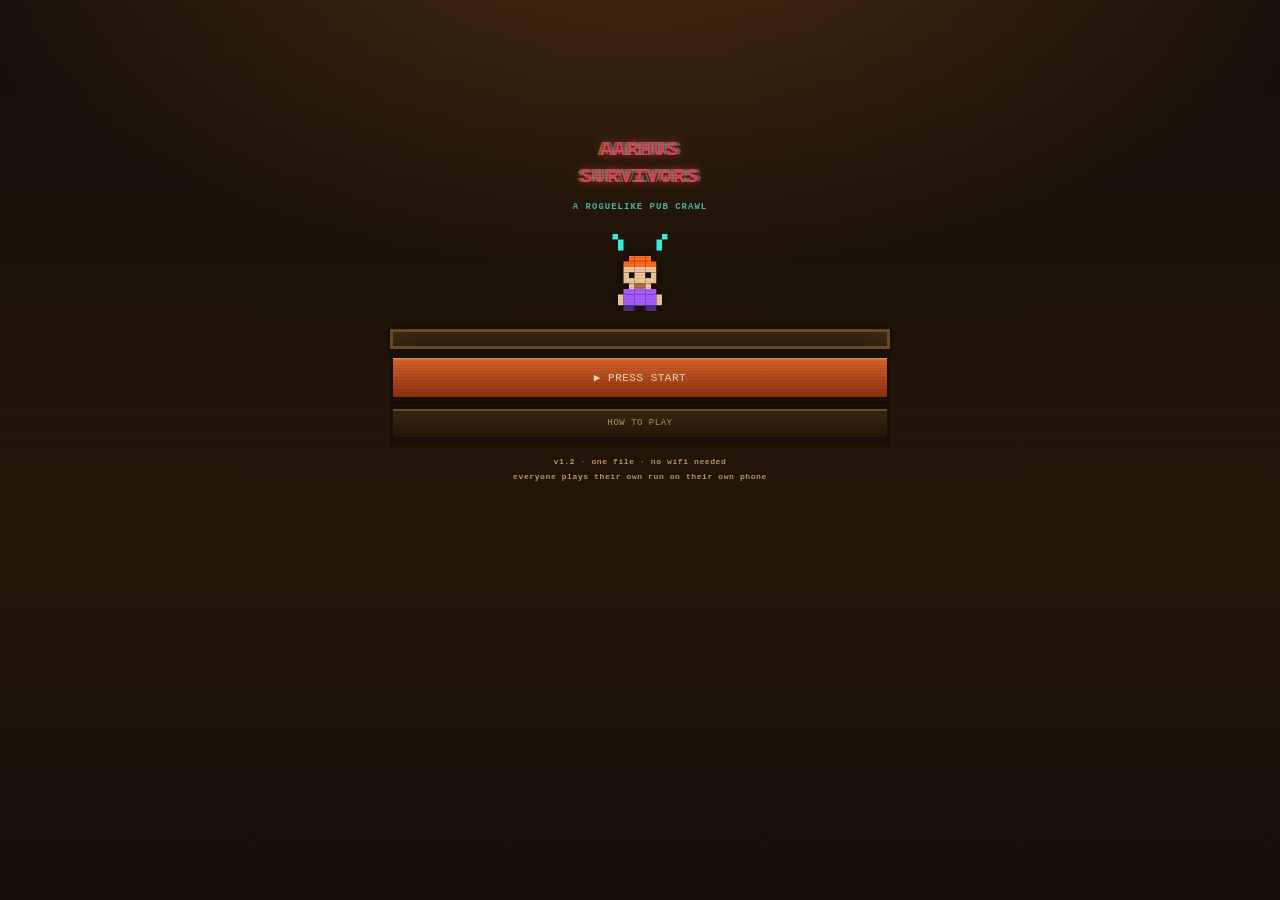
==== commit 40f483db: "Add Tank Chug Timer, rebalance coin economy - Add phone-to-friend chug timing minigame for the Tank " ====
--- a/src/index.html
+++ b/src/index.html
@@ -48,19 +48,22 @@
 
     </div>
     <div class="panel tight brewDash">
-      <div class="hudRow">
+      <div class="hudRow" style="margin-bottom:4px">
         <span class="gold" id="brewTierName">THE SHACK</span>
-        <span class="dim" id="brewStats"><span id="brewLifetime">0</span> brewed &nbsp;·&nbsp; <span id="brewRateLabel">0.0</span>/min</span>
-      </div>
+        <span class="dim" style="font-size:9px"><span id="brewLifetime">0</span> 🍺 brewed</span>
+      </div>
+      <div class="hudRow" style="margin-bottom:3px">
+        <span id="hudLevel" class="cyan" style="font-size:9px;letter-spacing:1px">LV 1</span>
+        <span id="xpTxt" class="dim" style="font-size:8px">0 / 17 XP</span>
+      </div>
+      <div class="bar xp" style="margin:0"><i id="xpFill"></i></div>
     </div>
 
     <div class="panel tight" style="margin-top:10px">
       <div class="hudRow">
         <span id="hudName" class="gold">—</span>
-        <span id="hudLevel" class="cyan">LV 1</span>
       </div>
       <p id="hudTitle" class="small dim" style="margin:0 0 6px;line-height:1.7"></p>
-      <div class="bar xp"><i id="xpFill"></i><span id="xpTxt">0 / 30 XP</span></div>
       <div class="statPills">
         <div class="pill">🍺 <span id="stDrinks" class="gold">0</span></div>
         <div class="pill">💀 <span id="stFails" class="red">0</span></div>
@@ -95,6 +98,72 @@
 
     <button class="btn green sm" style="margin-top:8px" onclick="logBeer()">🍺 LOG A BEER</button>
 
+    <!-- ── TANK CHUG TIMER — phone-to-friend mechanic ── -->
+    <div id="tankChug" class="hide">
+      <div class="panel tight" style="margin-top:6px">
+        <div class="hudRow" style="margin-bottom:6px">
+          <span class="gold" style="font-size:9px;letter-spacing:2px">🛡 THE LONGHOUSE</span>
+          <span id="chugModeLbl" class="dim" style="font-size:8px">CHUG READY</span>
+        </div>
+
+        <!-- XP at stake row (pending challenge only) -->
+        <div id="chugXPRow" class="hide hudRow" style="margin-bottom:6px;justify-content:center;gap:8px">
+          <span class="dim" style="font-size:9px">XP AT STAKE:</span>
+          <span id="chugXPAmt" style="font-size:16px;color:#ffd24a;font-weight:bold">0</span>
+        </div>
+
+        <!-- Target time — big and prominent -->
+        <div style="text-align:center;margin:8px 0 2px">
+          <div class="dim" style="font-size:8px;letter-spacing:2px;margin-bottom:4px">CHUG YOUR BEER FOR</div>
+          <div id="chugTarget" style="font-size:52px;font-weight:900;letter-spacing:-2px;color:#ffd24a;line-height:1;text-shadow:0 0 24px rgba(255,210,74,.5)">5s</div>
+          <div id="chugToler" class="dim" style="font-size:7px;letter-spacing:1px;margin-top:6px">±0.5s PERFECT · ±1.2s CLEAN · ±2.2s OK</div>
+        </div>
+
+        <!-- Instruction -->
+        <div style="text-align:center;color:#4a6a8a;font-size:8px;letter-spacing:1px;margin:10px 0 8px">
+          SHOW TO A FRIEND · THEN CHUG BLIND
+        </div>
+
+        <!-- Result -->
+        <div id="chugResult" style="min-height:44px;text-align:center;margin:4px 0 8px"></div>
+
+        <!-- Actions -->
+        <div id="chugActions" style="display:flex;flex-direction:column;gap:6px">
+          <button id="chugBtn" class="btn primary" onclick="chugGo()">🍺 START CHUGGING</button>
+          <div id="chugSafeRow" class="hide" style="display:flex;align-items:center;gap:6px;margin-top:2px">
+            <div style="flex:1;height:1px;background:rgba(46,107,214,.2)"></div>
+            <span class="dim" style="font-size:8px;letter-spacing:1px">OR</span>
+            <div style="flex:1;height:1px;background:rgba(46,107,214,.2)"></div>
+          </div>
+          <button id="chugSafeBtn" class="btn ghost hide" onclick="chugTakeSafe()" style="border:1px solid rgba(46,107,214,.4);color:#5a9aff;font-size:10px;letter-spacing:1px;padding:8px">🛡 TAKE SAFE XP</button>
+        </div>
+
+        <!-- Attempts row -->
+        <div id="chugAttemptsRow" class="hudRow" style="justify-content:center;margin-top:8px">
+          <span class="dim" style="font-size:9px;letter-spacing:1px">CHUGS LEFT: </span>
+          <span id="chugLeft" style="font-size:11px;color:#ffd24a;font-weight:bold;margin-left:4px">2</span>
+        </div>
+
+        <!-- Rage meter -->
+        <div style="margin-top:10px">
+          <div style="display:flex;justify-content:space-between;align-items:center;margin-bottom:3px">
+            <span style="font-size:7px;letter-spacing:2px;color:#8a4a30">🔥 BERSERKER RAGE</span>
+            <span id="chugRagePct" style="font-size:8px;color:#d4841a;font-weight:bold">0%</span>
+          </div>
+          <div style="background:rgba(80,20,10,.4);border-radius:3px;height:6px;overflow:hidden;border:1px solid rgba(180,60,30,.25)">
+            <div id="chugRageFill" style="height:100%;width:0%;background:linear-gradient(90deg,#6a1008,#c03018,#e84a20);border-radius:3px;transition:width 0.4s ease"></div>
+          </div>
+          <div style="font-size:7px;color:#5a3028;letter-spacing:1px;margin-top:2px;text-align:right">FULL = 3× XP BONUS ON NEXT CHALLENGE</div>
+        </div>
+        <!-- War wounds badge -->
+        <div id="chugBloodied" style="display:none;margin-top:6px;padding:5px 8px;background:rgba(120,10,10,.35);border:1px solid rgba(180,20,20,.4);border-radius:4px;text-align:center">
+          <span style="font-size:9px;color:#e04040;letter-spacing:1px">🧸 BLOODIED — -30% XP</span>
+          <div style="font-size:7px;color:#7a3030;margin-top:1px">Land a perfect chug to recover</div>
+        </div>
+        <div id="chugUpgrades" style="display:flex;gap:4px;margin-top:8px;justify-content:center;flex-wrap:wrap"></div>
+      </div>
+    </div>
+
     <!-- ── GAMBLER DEN — permanent gambling widget, gambler only ── -->
     <div id="gamblerDen" class="hide">
       <div class="panel tight" style="margin-top:6px">
@@ -122,7 +191,12 @@
         </div>
         <div id="denActions" style="display:flex;flex-direction:column;gap:6px">
           <button id="denSpinBtn" class="btn primary" onclick="denSpin()">🎲 SPIN THE WHEEL</button>
-          <button id="denSafeBtn" class="btn ghost sm hide" onclick="denTakeSafe()" style="font-size:9px;opacity:.7">take safe XP instead</button>
+          <div id="denSafeRow" class="hide" style="display:flex;align-items:center;gap:6px;margin-top:2px">
+            <div style="flex:1;height:1px;background:rgba(200,152,10,.2)"></div>
+            <span class="dim" style="font-size:8px;letter-spacing:1px">OR</span>
+            <div style="flex:1;height:1px;background:rgba(200,152,10,.2)"></div>
+          </div>
+          <button id="denSafeBtn" class="btn ghost hide" onclick="denTakeSafe()" style="border:1px solid rgba(200,152,10,.4);color:#c8980a;font-size:10px;letter-spacing:1px;padding:8px">🛡 TAKE SAFE XP</button>
         </div>
         <div id="denGames" style="display:flex;gap:4px;margin-top:8px;justify-content:center;flex-wrap:wrap"></div>
       </div>
--- a/src/aarhus-survivors.css
+++ b/src/aarhus-survivors.css
@@ -564,3 +564,231 @@
 body[data-char="gambler"] .card.curse {
   animation: curseFlicker-gambler 1.8s ease-in-out infinite;
 }
+
+/* ============================================================
+   TANK THEME — BERSERKER MEDIEVAL
+   Palette: deep burgundy/blood-wine bg, ember amber accents,
+            iron-rust panels, parchment text. War-hall energy.
+   ============================================================ */
+
+/* CSS custom property overrides for Tank */
+body[data-char="tank"] {
+  --gold: #d4841a;   /* forge amber — not yellow, more iron-hot */
+  --cyan: #e8804a;   /* ember orange instead of blue */
+  --bg:   #120408;
+}
+
+/* Page background — dried-blood dark, low torchlight */
+body[data-char="tank"] {
+  background: radial-gradient(ellipse at 50% 20%, #2a080e 0%, #120408 65%, #0a0204 100%);
+}
+
+/* Atmospheric overlay — ember glow from bottom, blood mist at top */
+body[data-char="tank"]::after {
+  content: '';
+  position: fixed;
+  inset: 0;
+  pointer-events: none;
+  background:
+    radial-gradient(ellipse at 50% 110%, rgba(180,40,15,.18) 0%, transparent 60%),
+    radial-gradient(ellipse at 20% 0%,   rgba(100,10,20,.12) 0%, transparent 45%),
+    radial-gradient(ellipse at 80% 0%,   rgba(100,10,20,.10) 0%, transparent 45%);
+  z-index: 0;
+}
+
+/* Panels — war-hall stone: dark burgundy with rust border */
+body[data-char="tank"] .panel,
+body[data-char="tank"] .panel.tight {
+  background: linear-gradient(180deg, #200810 0%, #150407 100%);
+  border-color: rgba(180,60,30,.3);
+  box-shadow: 0 2px 0 #080102, 0 0 14px rgba(160,30,10,.1);
+}
+
+/* Challenge inline / expanded */
+body[data-char="tank"] #challengeInline {
+  background: linear-gradient(180deg, #1e0810, #12040a);
+  border-color: rgba(180,60,30,.28);
+}
+body[data-char="tank"] .ci-expanded {
+  border-color: rgba(160,40,20,.2);
+  background: #100306;
+}
+
+/* Slot / arena wrap */
+body[data-char="tank"] #slotWrap {
+  background: #0c0205;
+  border-color: rgba(212,132,26,.2);
+  box-shadow: 0 0 20px rgba(180,50,10,.1);
+}
+
+/* Reel drums — blackened iron, ember-lit rim */
+body[data-char="tank"] .reel {
+  background: linear-gradient(180deg, #1e0a0e, #110306);
+  border-color: rgba(212,132,26,.25);
+  box-shadow: inset 0 2px 8px rgba(0,0,0,.8), 0 0 6px rgba(180,60,10,.12);
+}
+
+/* Arena / challenge board */
+body[data-char="tank"] #arenaWrap {
+  background: #080104;
+  border-color: rgba(180,60,30,.15);
+}
+
+/* Slot result text */
+body[data-char="tank"] #slotResultLabel {
+  color: #d4841a;
+  text-shadow: 0 0 16px rgba(212,132,26,.7);
+}
+
+/* Reel pointer */
+body[data-char="tank"] .reelPointer {
+  color: #d4841a;
+  filter: drop-shadow(0 0 6px rgba(212,132,26,.8));
+}
+
+/* Subtitle — ember orange */
+body[data-char="tank"] #hudTitle {
+  color: #e8804a;
+  text-shadow: 0 0 10px rgba(232,128,74,.4);
+}
+
+/* "Gold" text → forge amber */
+body[data-char="tank"] .gold {
+  color: #d4841a;
+  text-shadow: 0 0 10px rgba(212,132,26,.5);
+}
+
+/* Game screen background */
+body[data-char="tank"] #screen-game::before {
+  background: none;
+}
+
+/* XP bar — blood-drain red fill */
+body[data-char="tank"] .bar {
+  background: #080102;
+  border-color: rgba(180,40,20,.3);
+}
+body[data-char="tank"] .bar.xp i {
+  background: linear-gradient(90deg, #6a0a14, #c0201e, #e03828);
+  box-shadow: 0 0 10px rgba(200,30,20,.55);
+}
+
+/* Stat pills */
+body[data-char="tank"] .pill {
+  background: #1a0608;
+  border-color: rgba(180,60,30,.28);
+  color: #c8a090;
+}
+
+/* Chip badges */
+body[data-char="tank"] .chip {
+  background: #1e080c;
+  border-color: rgba(180,60,30,.3);
+  color: #d4b0a0;
+}
+
+/* Primary button — blood-iron red, heavy shadow */
+body[data-char="tank"] .btn {
+  background: linear-gradient(180deg, #5a1018, #380810);
+  border-color: #7a1820;
+  color: #e8c4b8;
+  box-shadow: 0 3px 0 #080102, 0 0 8px rgba(120,20,20,.2);
+}
+body[data-char="tank"] .btn:active:not(:disabled) {
+  transform: translateY(2px);
+  box-shadow: 0 1px 0 #080102;
+}
+body[data-char="tank"] .btn:disabled {
+  opacity: 0.35;
+}
+
+/* Chug button — forge amber, feels heavy and weighty */
+body[data-char="tank"] #chugBtn {
+  background: linear-gradient(180deg, #7a2808, #4a1404);
+  border-color: #d4841a;
+  color: #ffd8a0;
+  box-shadow: 0 3px 0 #080102, 0 0 16px rgba(212,132,26,.25);
+  font-size: 13px;
+  letter-spacing: 2px;
+}
+
+/* Ghost / secondary buttons */
+body[data-char="tank"] .btn.ghost {
+  background: transparent;
+  border-color: rgba(180,60,30,.3);
+  color: #7a4040;
+  box-shadow: none;
+}
+
+/* LOG A BEER — keep green (neutral) */
+body[data-char="tank"] .btn.green {
+  background: linear-gradient(180deg, #2a5a10, #1a3a08);
+  color: #a0e060;
+  border-color: #5a9a20;
+  box-shadow: 0 3px 0 #080102, 0 0 8px rgba(80,160,30,.18);
+}
+
+/* Input fields */
+body[data-char="tank"] input[type=text] {
+  background: #0c0205;
+  border: 3px solid #4a1010;
+  color: #e8c8b8;
+}
+
+/* Cards — bloodstone dark, amber frame */
+body[data-char="tank"] .card {
+  background: linear-gradient(180deg, #200a10, #12040a);
+  border-color: var(--gold);
+  box-shadow: 0 0 0 3px #080102, 0 0 40px rgba(180,40,10,.22), 0 8px 32px rgba(0,0,0,.8);
+}
+body[data-char="tank"] .cardTag {
+  color: #d4841a;
+  text-shadow: 0 0 8px rgba(212,132,26,.55);
+}
+body[data-char="tank"] .card.chaos   { box-shadow: 0 0 0 3px #080102, 0 0 40px rgba(180,40,160,.38); }
+body[data-char="tank"] .card.forfeit { box-shadow: 0 0 0 3px #080102, 0 0 45px rgba(200,20,20,.5); }
+body[data-char="tank"] .card.boss    { box-shadow: 0 0 0 3px #080102, 0 0 55px rgba(160,10,30,.6); }
+body[data-char="tank"] .card.good    { box-shadow: 0 0 0 3px #080102, 0 0 40px rgba(80,160,30,.3); }
+body[data-char="tank"] .card.rarity-common    { box-shadow: 0 0 0 3px #080102, 0 0 30px rgba(185,185,185,.22); }
+body[data-char="tank"] .card.rarity-rare      { box-shadow: 0 0 0 3px #080102, 0 0 40px rgba(200,80,40,.4); }
+body[data-char="tank"] .card.rarity-epic      { box-shadow: 0 0 0 3px #080102, 0 0 45px rgba(160,20,60,.55); }
+body[data-char="tank"] .card.rarity-legendary { box-shadow: 0 0 0 3px #080102, 0 0 55px rgba(212,132,26,.7); }
+body[data-char="tank"] .card.rarity-unique    { box-shadow: 0 0 0 3px #080102, 0 0 65px rgba(220,60,20,.8); }
+
+/* Character selection cards */
+body[data-char="tank"] .charCard {
+  border-color: #3a0a10;
+  box-shadow: 0 4px 0 #080102;
+}
+body[data-char="tank"] .charCard.sel {
+  border-color: var(--gold);
+  box-shadow: 0 0 0 2px var(--gold), 0 4px 0 #080102, inset 0 0 20px rgba(180,40,10,.18);
+}
+
+/* Chug target number — ember pulse */
+@keyframes chugPulse {
+  0%,100% { opacity:1; transform:scale(1); }
+  50%      { opacity:0.65; transform:scale(1.06); }
+}
+
+@keyframes rageFlare {
+  0%,100% { opacity:1; filter:brightness(1); }
+  50%      { opacity:0.8; filter:brightness(1.4) saturate(1.5); }
+}
+
+/* Longhouse panel highlight */
+body[data-char="tank"] #tankChug .panel {
+  border-color: rgba(212,132,26,.32);
+  box-shadow: 0 0 0 1px rgba(180,40,10,.1), 0 0 20px rgba(180,30,10,.12);
+}
+
+/* Curse animation — blood-fire flicker */
+@keyframes curseFlicker-tank {
+  0%,100% { box-shadow: 0 0 0 3px #080102, 0 0 45px rgba(180,20,10,.6); }
+  45%     { box-shadow: 0 0 0 3px #080102, 0 0 20px rgba(180,20,10,.2); }
+  50%     { box-shadow: 0 0 0 3px #080102, 0 0 70px rgba(230,30,10,.9); }
+  55%     { box-shadow: 0 0 0 3px #080102, 0 0 20px rgba(180,20,10,.2); }
+}
+body[data-char="tank"] .card.curse {
+  animation: curseFlicker-tank 1.8s ease-in-out infinite;
+}
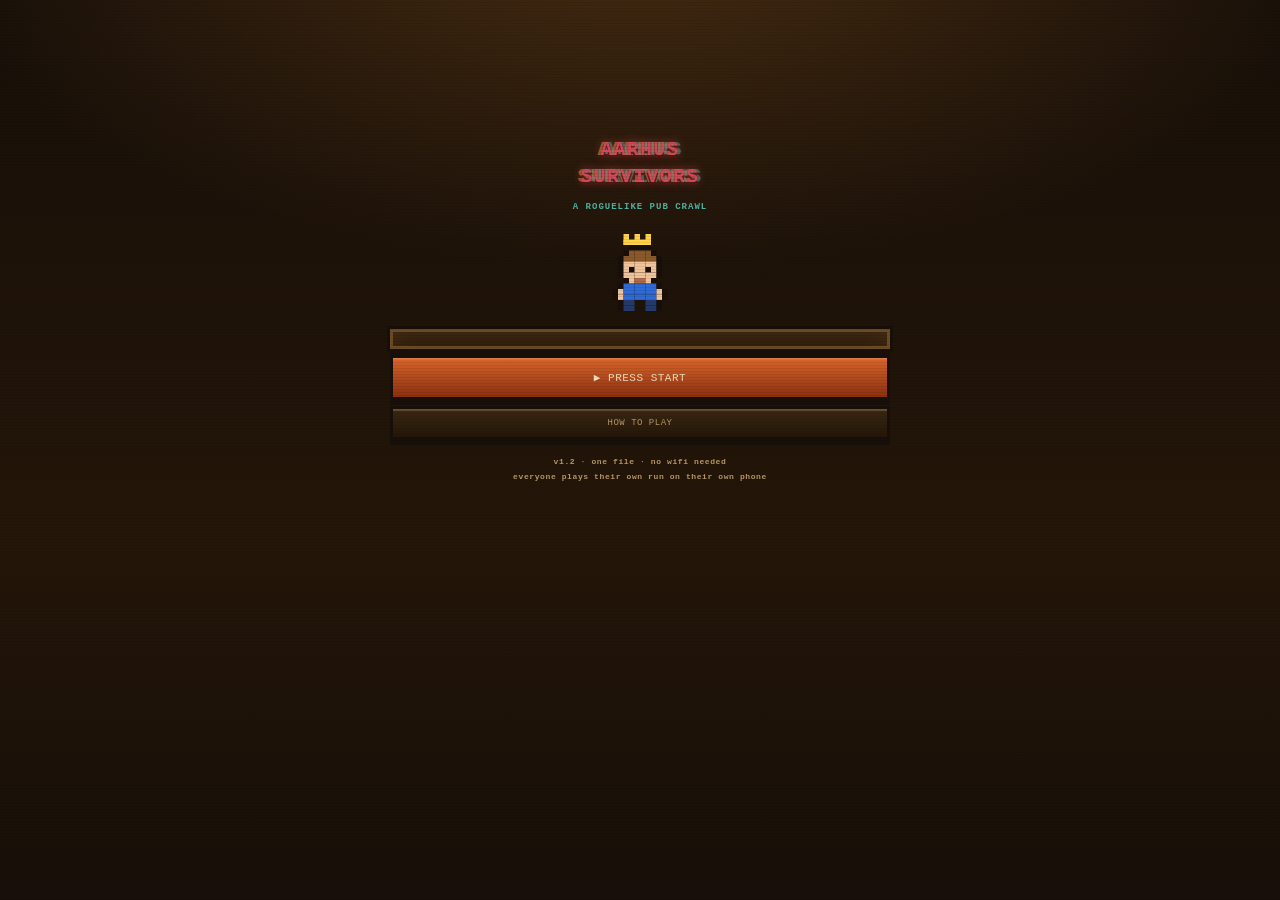
==== commit 37ba250f: "Redesign shop as its own screen, add pixel-art SVG icon system - Move shop from a modal into a dedic" ====
--- a/src/index.html
+++ b/src/index.html
@@ -144,6 +144,9 @@
           <span id="chugLeft" style="font-size:11px;color:#ffd24a;font-weight:bold;margin-left:4px">2</span>
         </div>
 
+        <!-- Rank progress stats -->
+        <div id="chugRankStats" style="text-align:center;font-size:7px;color:#5a3028;letter-spacing:1px;margin-top:8px">⚡ 0 perfects · 🔥 0 rage activations</div>
+
         <!-- Rage meter -->
         <div style="margin-top:10px">
           <div style="display:flex;justify-content:space-between;align-items:center;margin-bottom:3px">
@@ -245,7 +248,6 @@
     <div class="panel tight center">
       <p class="small" style="font-size:14px;margin:0">🪙 <span id="bagCoins" class="gold">0</span> SKÅL COINS</p>
     </div>
-    <button class="btn purple sm" onclick="openShop()">🛒 OPEN SHOP</button>
     <div class="panel">
       <h2>🍺 BREWERY UPGRADES</h2>
       <p class="small dim">Chosen at every level-up — each one permanently boosts production and changes how your brewery looks.</p>
@@ -275,10 +277,15 @@
 
 </div>
 
+<section id="screen-shop" class="hide">
+  <div id="shopInner" style="max-width:520px;margin:0 auto;"></div>
+</section>
+
 <!-- bottom nav -->
 <div id="nav" class="hide">
   <button id="navGame" class="on" onclick="go('game')">GAME</button>
   <button id="navBag" onclick="go('bag')">BAG</button>
+  <button id="navShop" onclick="go('shop')">SHOP</button>
   <button id="navSquad" onclick="go('squad')">SAVE</button>
   <button id="navLog" onclick="go('log')">LOG</button>
 </div>
--- a/src/aarhus-survivors.css
+++ b/src/aarhus-survivors.css
@@ -792,3 +792,75 @@
 body[data-char="tank"] .card.curse {
   animation: curseFlicker-tank 1.8s ease-in-out infinite;
 }
+
+/* ── SHOP SCREEN ──────────────────────────────────────────────────────── */
+#screen-shop{
+  padding:0 0 calc(80px + env(safe-area-inset-bottom)) 0;
+}
+.shop-header{
+  padding:28px 16px 18px;
+  text-align:center;
+}
+.shop-header__tag{
+  font-size:8px;letter-spacing:3px;opacity:0.5;margin-bottom:4px;
+}
+.shop-header__title{
+  font-size:24px;font-weight:bold;letter-spacing:2px;margin-bottom:6px;
+}
+.shop-header__tagline{
+  font-size:8px;letter-spacing:1px;opacity:0.45;margin-bottom:14px;line-height:1.5;
+}
+.shop-header__coins{
+  display:inline-flex;align-items:center;gap:10px;
+  background:rgba(0,0,0,0.28);border:1px solid rgba(255,255,255,0.14);
+  border-radius:20px;padding:8px 20px;
+}
+.shop-coins-num{font-size:20px;font-weight:bold;letter-spacing:1px;}
+.shop-coins-label{font-size:7px;letter-spacing:3px;opacity:0.45;align-self:flex-end;padding-bottom:2px;}
+.shop-exclusive-wrap{
+  border:1px solid rgba(212,132,26,0.35);border-radius:12px;
+  background:rgba(212,132,26,0.06);padding:12px 12px 6px;
+  margin:0 14px 12px;box-shadow:0 0 18px rgba(212,132,26,0.07) inset;
+}
+.shop-exclusive-label{
+  font-size:7px;letter-spacing:4px;color:#d4841a;margin-bottom:12px;
+  padding-left:10px;border-left:2px solid #d4841a;
+}
+.shop-section{
+  padding:0 14px 4px;
+}
+.shop-section__label{
+  font-size:7px;letter-spacing:4px;opacity:0.35;
+  padding:12px 0 10px;border-bottom:1px solid rgba(255,255,255,0.07);
+  margin-bottom:10px;
+}
+.shop-item{
+  display:flex;align-items:flex-start;gap:12px;
+  background:rgba(255,255,255,0.04);border:1px solid rgba(255,255,255,0.09);
+  border-radius:10px;padding:12px 12px 10px;margin-bottom:8px;
+}
+.shop-item--owned{opacity:0.48;border-color:rgba(255,255,255,0.05);}
+.shop-item--exclusive{border-color:rgba(212,132,26,0.2);}
+.shop-item__icon{width:40px;height:40px;flex-shrink:0;display:flex;align-items:center;justify-content:center;}
+.shop-item__body{flex:1;min-width:0;}
+.shop-item__name{font-size:10px;letter-spacing:1px;font-weight:bold;margin-bottom:5px;line-height:1.3;}
+.shop-item__desc{font-size:8px;letter-spacing:0.4px;opacity:0.5;line-height:1.6;margin-bottom:9px;}
+.shop-item__action{display:flex;align-items:center;justify-content:flex-end;gap:8px;}
+
+/* Gambler shop theme */
+body[data-char="gambler"] .shop-header__title{color:#c8980a;}
+body[data-char="gambler"] .shop-exclusive-wrap{
+  border-color:rgba(200,152,10,0.45);background:rgba(200,152,10,0.07);
+  box-shadow:0 0 20px rgba(200,152,10,0.08) inset;
+}
+body[data-char="gambler"] .shop-exclusive-label{color:#c8980a;border-left-color:#c8980a;}
+body[data-char="gambler"] .shop-item--exclusive{border-color:rgba(200,152,10,0.25);}
+
+/* Tank shop theme */
+body[data-char="tank"] .shop-header__title{color:#d4841a;}
+body[data-char="tank"] .shop-exclusive-wrap{
+  border-color:rgba(212,132,26,0.5);background:rgba(100,25,8,0.14);
+  box-shadow:0 0 20px rgba(212,132,26,0.09) inset;
+}
+body[data-char="tank"] .shop-exclusive-label{color:#d4841a;border-left-color:#d4841a;}
+body[data-char="tank"] .shop-item--exclusive{border-color:rgba(212,132,26,0.28);}
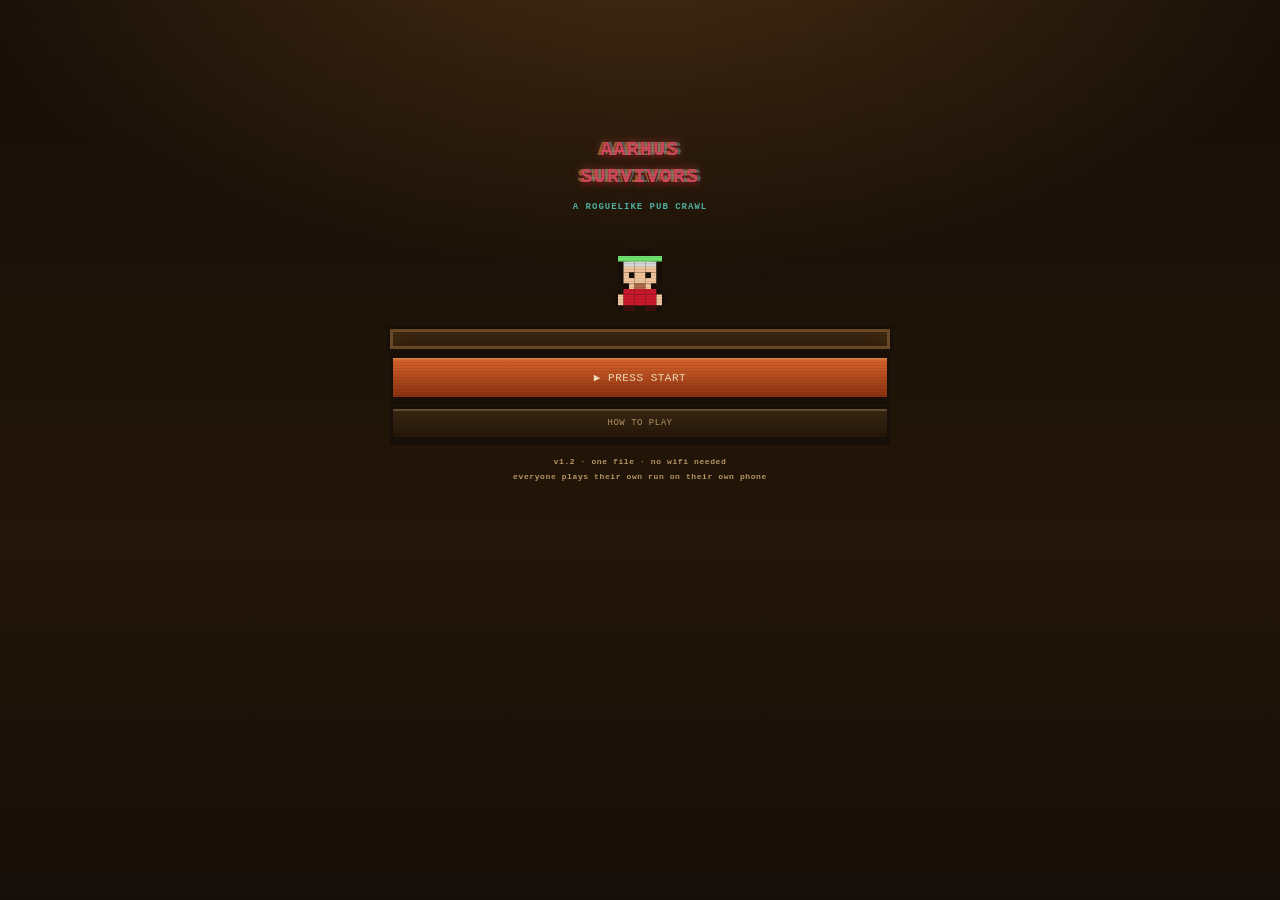
==== commit 2435c1b0: "Add haggle shop item, rework Tank Chug tolerances, visual polish - Add "THE GIFT OF THE GAB" consuma" ====
--- a/src/index.html
+++ b/src/index.html
@@ -119,10 +119,6 @@
           <div id="chugToler" class="dim" style="font-size:7px;letter-spacing:1px;margin-top:6px">±0.5s PERFECT · ±1.2s CLEAN · ±2.2s OK</div>
         </div>
 
-        <!-- Instruction -->
-        <div style="text-align:center;color:#4a6a8a;font-size:8px;letter-spacing:1px;margin:10px 0 8px">
-          SHOW TO A FRIEND · THEN CHUG BLIND
-        </div>
 
         <!-- Result -->
         <div id="chugResult" style="min-height:44px;text-align:center;margin:4px 0 8px"></div>
@@ -145,23 +141,23 @@
         </div>
 
         <!-- Rank progress stats -->
-        <div id="chugRankStats" style="text-align:center;font-size:7px;color:#5a3028;letter-spacing:1px;margin-top:8px">⚡ 0 perfects · 🔥 0 rage activations</div>
+        <div id="chugRankStats" style="text-align:center;font-size:8px;color:#a06830;letter-spacing:1px;margin-top:8px">⚡ 0 perfects · 🔥 0 rage activations</div>
 
         <!-- Rage meter -->
         <div style="margin-top:10px">
           <div style="display:flex;justify-content:space-between;align-items:center;margin-bottom:3px">
-            <span style="font-size:7px;letter-spacing:2px;color:#8a4a30">🔥 BERSERKER RAGE</span>
+            <span style="font-size:7px;letter-spacing:2px;color:#d4841a;font-weight:bold">🔥 BERSERKER RAGE</span>
             <span id="chugRagePct" style="font-size:8px;color:#d4841a;font-weight:bold">0%</span>
           </div>
-          <div style="background:rgba(80,20,10,.4);border-radius:3px;height:6px;overflow:hidden;border:1px solid rgba(180,60,30,.25)">
-            <div id="chugRageFill" style="height:100%;width:0%;background:linear-gradient(90deg,#6a1008,#c03018,#e84a20);border-radius:3px;transition:width 0.4s ease"></div>
-          </div>
-          <div style="font-size:7px;color:#5a3028;letter-spacing:1px;margin-top:2px;text-align:right">FULL = 3× XP BONUS ON NEXT CHALLENGE</div>
+          <div style="background:rgba(100,30,10,.7);border-radius:5px;height:18px;overflow:hidden;border:1px solid rgba(220,80,30,.5)">
+            <div id="chugRageFill" style="height:100%;width:0%;background:linear-gradient(90deg,#8a1008,#d03520,#ff6030);border-radius:5px;transition:width 0.4s ease;box-shadow:inset 0 1px 0 rgba(255,150,100,.25)"></div>
+          </div>
+          <div style="font-size:7px;color:#a06020;letter-spacing:1px;margin-top:2px;text-align:right">FULL = 3× XP BONUS ON NEXT CHALLENGE</div>
         </div>
         <!-- War wounds badge -->
-        <div id="chugBloodied" style="display:none;margin-top:6px;padding:5px 8px;background:rgba(120,10,10,.35);border:1px solid rgba(180,20,20,.4);border-radius:4px;text-align:center">
-          <span style="font-size:9px;color:#e04040;letter-spacing:1px">🧸 BLOODIED — -30% XP</span>
-          <div style="font-size:7px;color:#7a3030;margin-top:1px">Land a perfect chug to recover</div>
+        <div id="chugBloodied" style="display:none;margin-top:6px;padding:6px 10px;background:rgba(150,10,10,.55);border:1px solid rgba(220,40,30,.7);border-radius:4px;text-align:center;box-shadow:0 0 10px rgba(200,20,10,.4)">
+          <span style="font-size:10px;color:#ff5555;font-weight:bold;letter-spacing:1px">🩸 WAR WOUNDS — -30% XP</span>
+          <div style="font-size:7px;color:#c06060;margin-top:2px;letter-spacing:1px">NAIL A PERFECT CHUG TO RECOVER</div>
         </div>
         <div id="chugUpgrades" style="display:flex;gap:4px;margin-top:8px;justify-content:center;flex-wrap:wrap"></div>
       </div>
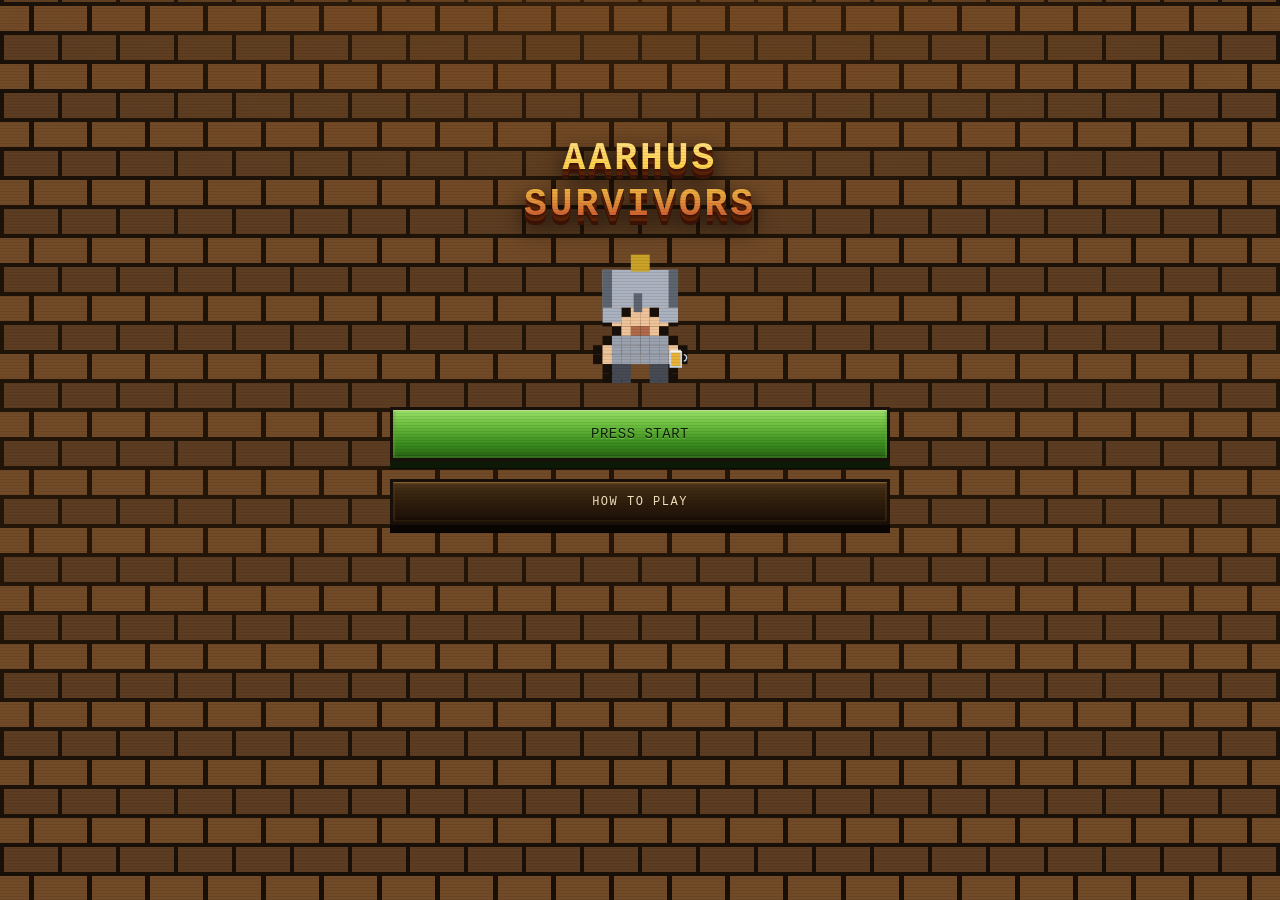
==== commit cc9c0ff2: "Rebuild aarhus-survivors.html from pubcrawlers.html to restore parity pubcrawlers.html had diverged " ====
--- a/src/index.html
+++ b/src/index.html
@@ -18,62 +18,53 @@
   <!-- ============ BOOT ============ -->
   <section id="screen-boot">
     <div class="logo">AARHUS<br>SURVIVORS</div>
-    <div class="sub">A ROGUELIKE PUB CRAWL</div>
-    <div style="margin:18px auto;width:78px;"><canvas id="bootSprite" width="78" height="78"></canvas></div>
-    <div class="panel tight">
-
-    </div>
-    <button class="btn primary blink" onclick="go('char')">▶ PRESS START</button>
-    <button class="btn ghost sm" onclick="openRules()">HOW TO PLAY</button>
-    <p class="small center" style="margin-top:14px">v1.2 · one file · no wifi needed<br>everyone plays their own run on their own phone</p>
+    <div style="margin:22px auto;width:110px;">
+      <canvas id="bootSprite" width="110" height="136" style="display:block;"></canvas>
+    </div>
+    <button class="btn bootstart" onclick="go('char')">PRESS START</button>
+    <button class="btn ghost" style="font-size:12px;padding:13px 10px;color:var(--ink);letter-spacing:1.5px;margin-top:18px;background:linear-gradient(180deg,#4a3318 0%,#2e1e0c 50%,#1a0e06 100%);box-shadow:0 7px 0 #080502,0 8px 0 #040200,inset 0 1px 0 rgba(255,200,120,.3),inset 0 2px 6px rgba(200,140,60,.12),inset 0 -2px 4px rgba(0,0,0,.5),inset 0 0 0 2px rgba(120,80,30,.3);" onclick="openRules()">HOW TO PLAY</button>
   </section>
 
   <!-- ============ CHARACTER SELECT ============ -->
   <section id="screen-char" class="hide">
-    <h1>CHOOSE YOUR<br>SURVIVOR</h1>
+    <h1 class="nowrap center" style="font-size:20px">CHOOSE YOUR SURVIVOR</h1>
     <div class="charGrid" id="charGrid"></div>
     <div class="panel tight" style="margin-top:10px">
-      <p class="small">ENTER YOUR NAME</p>
-      <input type="text" id="playerName" maxlength="10" placeholder="TYPE HERE" autocomplete="off">
-    </div>
-    <button class="btn gold" onclick="startRun()">▶ ENTER AARHUS</button>
-    <button class="btn ghost sm" onclick="go('boot')">◀ BACK</button>
+      <input type="text" id="playerName" maxlength="10" placeholder="YOUR NAME" autocomplete="off">
+    </div>
+    <button class="btn gold big" onclick="startRun()"><span class="btnArrow">▶</span> ENTER AARHUS</button>
+    <button class="btn ghost big" onclick="go('boot')"><span class="btnArrow">◀</span> BACK</button>
   </section>
 
   <!-- ============ GAME ============ -->
   <section id="screen-game" class="hide">
     <div id="arenaWrap">
-      <canvas id="arena" width="360" height="150"></canvas>
-      <div id="arenaLabel">AARHUS · NIGHT 1</div>
-
-    </div>
-    <div class="panel tight brewDash">
-      <div class="hudRow" style="margin-bottom:4px">
-        <span class="gold" id="brewTierName">THE SHACK</span>
-        <span class="dim" style="font-size:9px"><span id="brewLifetime">0</span> 🍺 brewed</span>
-      </div>
-      <div class="hudRow" style="margin-bottom:3px">
-        <span id="hudLevel" class="cyan" style="font-size:9px;letter-spacing:1px">LV 1</span>
-        <span id="xpTxt" class="dim" style="font-size:8px">0 / 17 XP</span>
-      </div>
-      <div class="bar xp" style="margin:0"><i id="xpFill"></i></div>
-    </div>
-
-    <div class="panel tight" style="margin-top:10px">
+      <canvas id="arena" width="360" height="110"></canvas>
+      <div id="brewRateLabel">🍺 0.0/min</div>
+    </div>
+    <div class="panel tight" style="margin-top:0;border-top:none;border-radius:0 0 8px 8px;">
       <div class="hudRow">
-        <span id="hudName" class="gold">—</span>
-      </div>
-      <p id="hudTitle" class="small dim" style="margin:0 0 6px;line-height:1.7"></p>
+        <span style="font-size:15px;color:var(--gold);letter-spacing:1px;"><span id="hudName">—</span> <span id="hudCharName" class="dim" style="font-size:12px;"></span></span>
+        <span id="hudLevel" style="font-size:15px;color:#4ab0e8;text-shadow:0 2px 0 #0a2a4a,0 0 10px rgba(74,176,232,.4);letter-spacing:1px;">LV 1</span>
+      </div>
+      <div class="bar xp"><i id="xpFill"></i><span id="xpTxt">0 / 30 XP</span></div>
       <div class="statPills">
-        <div class="pill">🍺 <span id="stDrinks" class="gold">0</span></div>
-        <div class="pill">💀 <span id="stFails" class="red">0</span></div>
-        <div class="pill">🏆 <span id="stWins" class="green">0</span></div>
-        <div class="pill">🔁 <span id="stSkips" class="cyan">2</span></div>
-        <div class="pill">🪙 <span id="stCoins" class="gold">0</span></div>
-      </div>
-    </div>
-
-
+        <div class="pill">🪙 <span id="stCoins" class="gold">0</span> COINS</div>
+        <div class="pill">🍺 <span id="stBrewed" class="gold">0</span> BREWED</div>
+      </div>
+    </div>
+
+
+    <div id="challengeInline" class="hide" onclick="toggleChallengeExpand()">
+      <div class="ci-header">
+        <div class="ci-icon-name"><span id="ciIcon"></span><span id="ciName"></span></div>
+        <span class="ci-tap-hint" id="ciTapHint">TAP TO RESOLVE ▼</span>
+      </div>
+      <div id="ciExpanded" class="ci-expanded hide">
+        <div id="ciBody" class="ci-body"></div>
+        <div id="ciButtons" class="ci-buttons" onclick="event.stopPropagation()"></div>
+      </div>
+    </div>
     <div id="slotWrap">
       <div id="slotReels">
         <div class="reel" id="reel0"><span class="reelIcon">🍺</span></div>
@@ -83,137 +74,216 @@
       <div id="slotResultLabel">PULL THE LEVER</div>
     </div>
 
-    <button class="btn primary" id="btnSpin" onclick="spinSlot()">🎰 PULL THE LEVER</button>
-
-    <div id="challengeInline" class="hide" onclick="toggleChallengeExpand()">
-      <div class="ci-header">
-        <div class="ci-icon-name"><span id="ciIcon"></span><span id="ciName"></span></div>
-        <span class="ci-tap-hint" id="ciTapHint">TAP TO RESOLVE ▼</span>
-      </div>
-      <div id="ciExpanded" class="ci-expanded hide">
-        <div id="ciBody" class="ci-body"></div>
-        <div id="ciButtons" class="ci-buttons" onclick="event.stopPropagation()"></div>
-      </div>
-    </div>
+    <button class="btn primary" id="btnSpin" onclick="handleRoll()">🎰 PULL THE LEVER</button>
+
+
+    <div id="diceWrap" class="hide">
+      <div class="cw cw-machine">
+        <div class="cw-trim"></div>
+        <div class="cw-head">
+          <canvas class="cw-portrait" data-char="machine" width="60" height="70"></canvas>
+          <div class="cw-headtxt">
+            <div class="cw-title">⚔ THE KNIGHT'S TAP</div>
+            <div class="cw-rankrow"><span class="cw-rank" id="pintStatLbl">🍺 <b>0</b> POURS · ✓ <b>0</b> PERFECT</span></div>
+            <div class="cw-substat">HOLD THE TAP · LET GO IN THE GREEN BAND FOR ×1.5</div>
+          </div>
+        </div>
+        <div class="cw-stage kt-stage">
+          <canvas id="pintCanvas" width="340" height="170"></canvas>
+        </div>
+        <div id="pintResultLabel" class="kt-label"></div>
+        <button id="tapBtn" class="kt-tap"
+          onmousedown="startFill()" ontouchstart="startFill(event)"
+          onmouseup="stopFill()" ontouchend="stopFill(event)"
+          onmouseleave="stopFill()">🍺<br>HOLD<br>THE TAP</button>
+      </div>
+    </div>
+
 
     <button class="btn green sm" style="margin-top:8px" onclick="logBeer()">🍺 LOG A BEER</button>
 
-    <!-- ── TANK CHUG TIMER — phone-to-friend mechanic ── -->
+    <!-- ── TANK · THE LONGHOUSE — chug-timer widget (ids are driven by refreshChug) ── -->
     <div id="tankChug" class="hide">
-      <div class="panel tight" style="margin-top:6px">
-        <div class="hudRow" style="margin-bottom:6px">
-          <span class="gold" style="font-size:9px;letter-spacing:2px">🛡 THE LONGHOUSE</span>
-          <span id="chugModeLbl" class="dim" style="font-size:8px">CHUG READY</span>
-        </div>
-
-        <!-- XP at stake row (pending challenge only) -->
-        <div id="chugXPRow" class="hide hudRow" style="margin-bottom:6px;justify-content:center;gap:8px">
-          <span class="dim" style="font-size:9px">XP AT STAKE:</span>
-          <span id="chugXPAmt" style="font-size:16px;color:#ffd24a;font-weight:bold">0</span>
-        </div>
-
-        <!-- Target time — big and prominent -->
-        <div style="text-align:center;margin:8px 0 2px">
-          <div class="dim" style="font-size:8px;letter-spacing:2px;margin-bottom:4px">CHUG YOUR BEER FOR</div>
-          <div id="chugTarget" style="font-size:52px;font-weight:900;letter-spacing:-2px;color:#ffd24a;line-height:1;text-shadow:0 0 24px rgba(255,210,74,.5)">5s</div>
-          <div id="chugToler" class="dim" style="font-size:7px;letter-spacing:1px;margin-top:6px">±0.5s PERFECT · ±1.2s CLEAN · ±2.2s OK</div>
-        </div>
-
-
-        <!-- Result -->
-        <div id="chugResult" style="min-height:44px;text-align:center;margin:4px 0 8px"></div>
-
-        <!-- Actions -->
-        <div id="chugActions" style="display:flex;flex-direction:column;gap:6px">
+      <div class="cw cw-tank">
+        <div class="cw-trim"></div>
+        <div class="cw-head">
+          <canvas class="cw-portrait" data-char="tank" width="60" height="70"></canvas>
+          <div class="cw-headtxt">
+            <div class="cw-title">🛡 THE LONGHOUSE</div>
+            <div class="cw-rankrow">
+              <span class="cw-rank" id="chugRankLbl">RANK · <b>THE DRUNKARD</b></span>
+              <span class="cw-tag" id="chugModeLbl">CHUG READY</span>
+            </div>
+            <div class="cw-meter-lbl"><span>🔥 BERSERKER RAGE</span><span id="chugRagePct">0%</span></div>
+            <div class="cw-meter lh-rage"><i id="chugRageFill" style="width:0%"></i></div>
+            <div class="cw-meter-lbl" style="color:#e8c070"><span>📜 SAGA <span class="lh-stones" id="sagaStones"></span></span><span id="sagaNum">0 / 3</span></div>
+            <div class="cw-meter lh-saga"><i id="sagaFill" style="width:0%"></i></div>
+            <div class="cw-substat" id="sagaPerk">NEXT PERK</div>
+            <div class="cw-substat" id="chugRankStats">⚡ 0 perfects · 🔥 0 rage activations</div>
+          </div>
+        </div>
+        <div id="chugBloodied" class="lh-wounds" style="display:none">🩸 WAR WOUNDS — -30% XP<small>NAIL A PERFECT CHUG TO RECOVER</small></div>
+        <div class="cw-stage lh-stage">
+          <div class="lh-hint">CHUG YOUR BEER FOR</div>
+          <div class="lh-shield"><div id="chugTarget" class="lh-target">5s</div></div>
+          <div id="chugToler" class="lh-toler">±0.5s PERFECT · ±1.2s OK</div>
+        </div>
+        <div id="chugResult" class="lh-result"></div>
+        <div id="chugXPRow" class="hide cw-stake">XP AT STAKE<b id="chugXPAmt">0</b></div>
+        <div id="chugActions" class="cw-actions">
           <button id="chugBtn" class="btn primary" onclick="chugGo()">🍺 START CHUGGING</button>
-          <div id="chugSafeRow" class="hide" style="display:flex;align-items:center;gap:6px;margin-top:2px">
-            <div style="flex:1;height:1px;background:rgba(46,107,214,.2)"></div>
-            <span class="dim" style="font-size:8px;letter-spacing:1px">OR</span>
-            <div style="flex:1;height:1px;background:rgba(46,107,214,.2)"></div>
-          </div>
-          <button id="chugSafeBtn" class="btn ghost hide" onclick="chugTakeSafe()" style="border:1px solid rgba(46,107,214,.4);color:#5a9aff;font-size:10px;letter-spacing:1px;padding:8px">🛡 TAKE SAFE XP</button>
-        </div>
-
-        <!-- Attempts row -->
-        <div id="chugAttemptsRow" class="hudRow" style="justify-content:center;margin-top:8px">
-          <span class="dim" style="font-size:9px;letter-spacing:1px">CHUGS LEFT: </span>
-          <span id="chugLeft" style="font-size:11px;color:#ffd24a;font-weight:bold;margin-left:4px">2</span>
-        </div>
-
-        <!-- Rank progress stats -->
-        <div id="chugRankStats" style="text-align:center;font-size:8px;color:#a06830;letter-spacing:1px;margin-top:8px">⚡ 0 perfects · 🔥 0 rage activations</div>
-
-        <!-- Rage meter -->
-        <div style="margin-top:10px">
-          <div style="display:flex;justify-content:space-between;align-items:center;margin-bottom:3px">
-            <span style="font-size:7px;letter-spacing:2px;color:#d4841a;font-weight:bold">🔥 BERSERKER RAGE</span>
-            <span id="chugRagePct" style="font-size:8px;color:#d4841a;font-weight:bold">0%</span>
-          </div>
-          <div style="background:rgba(100,30,10,.7);border-radius:5px;height:18px;overflow:hidden;border:1px solid rgba(220,80,30,.5)">
-            <div id="chugRageFill" style="height:100%;width:0%;background:linear-gradient(90deg,#8a1008,#d03520,#ff6030);border-radius:5px;transition:width 0.4s ease;box-shadow:inset 0 1px 0 rgba(255,150,100,.25)"></div>
-          </div>
-          <div style="font-size:7px;color:#a06020;letter-spacing:1px;margin-top:2px;text-align:right">FULL = 3× XP BONUS ON NEXT CHALLENGE</div>
-        </div>
-        <!-- War wounds badge -->
-        <div id="chugBloodied" style="display:none;margin-top:6px;padding:6px 10px;background:rgba(150,10,10,.55);border:1px solid rgba(220,40,30,.7);border-radius:4px;text-align:center;box-shadow:0 0 10px rgba(200,20,10,.4)">
-          <span style="font-size:10px;color:#ff5555;font-weight:bold;letter-spacing:1px">🩸 WAR WOUNDS — -30% XP</span>
-          <div style="font-size:7px;color:#c06060;margin-top:2px;letter-spacing:1px">NAIL A PERFECT CHUG TO RECOVER</div>
-        </div>
-        <div id="chugUpgrades" style="display:flex;gap:4px;margin-top:8px;justify-content:center;flex-wrap:wrap"></div>
-      </div>
-    </div>
-
-    <!-- ── GAMBLER DEN — permanent gambling widget, gambler only ── -->
+          <div id="chugSafeRow" class="cw-or" style="display:none"><span>OR</span></div>
+          <button id="chugSafeBtn" class="btn ghost sm hide" onclick="chugTakeSafe()">🛡 TAKE SAFE XP</button>
+        </div>
+        <div id="chugAttemptsRow" class="cw-tagrow">
+          <span class="cw-tag">🍺 CHUGS LEFT · <b id="chugLeft">1</b></span>
+          <span class="cw-tag">FULL RAGE = <b>3× XP</b> NEXT CHALLENGE</span>
+        </div>
+        <div class="cw-sect">⚔ THE CHUG-OFF</div>
+        <div id="duelBox" class="lh-duel"></div>
+        <div class="cw-sect">CHUG MODES</div>
+        <div id="chugUpgrades" class="lh-modes"></div>
+      </div>
+    </div>
+
+    <!-- ── GAMBLER · THE DEN — ids are driven by refreshDen / denSpin / bjRender ── -->
     <div id="gamblerDen" class="hide">
-      <div class="panel tight" style="margin-top:6px">
-        <div class="hudRow" style="margin-bottom:4px">
-          <span class="gold" style="font-size:9px;letter-spacing:2px">⚔ THE DEN</span>
-          <span id="denModeLbl" class="dim" style="font-size:8px">COIN GAMBLE</span>
-        </div>
-        <div style="position:relative;text-align:center;margin:4px 0 2px">
-          <div style="position:absolute;top:-6px;left:50%;transform:translateX(-50%);
-               width:0;height:0;border-left:7px solid transparent;border-right:7px solid transparent;
-               border-top:14px solid #c8980a;z-index:5;filter:drop-shadow(0 0 3px rgba(200,152,10,.5))"></div>
-          <canvas id="denCanvas" width="180" height="180" style="border-radius:50%;display:block;margin:0 auto"></canvas>
-        </div>
-        <div id="denResult" style="min-height:22px;font-size:14px;font-weight:bold;letter-spacing:1px;text-align:center;margin:4px 0"></div>
-        <!-- XP stake row (shown when challenge just completed) -->
-        <div id="denXPRow" class="hide hudRow" style="margin-bottom:6px;justify-content:center;gap:8px">
-          <span class="dim" style="font-size:9px">XP AT STAKE:</span>
-          <span id="denXPAmt" style="font-size:16px;color:#d4a820;font-weight:bold">0</span>
-        </div>
-        <!-- Coin bet row (shown in idle mode) -->
-        <div id="denCoinRow" class="hudRow" style="justify-content:center;gap:8px;margin-bottom:6px">
-          <button class="btn ghost sm" onclick="denAdjustBet(-5)" style="padding:2px 8px;font-size:12px">−</button>
-          <span style="font-size:12px;color:#d4a820"><span id="denBetAmt">10</span> 🪙</span>
-          <button class="btn ghost sm" onclick="denAdjustBet(5)" style="padding:2px 8px;font-size:12px">+</button>
-        </div>
-        <div id="denActions" style="display:flex;flex-direction:column;gap:6px">
+      <div class="cw cw-gambler">
+        <div class="cw-trim den-rail">♠ <i>♥</i> ♣ <i>♦</i> ♠ <i>♥</i> ♣ <i>♦</i> ♠ <i>♥</i> ♣ <i>♦</i> ♠ <i>♥</i> ♣ <i>♦</i> ♠ <i>♥</i> ♣ <i>♦</i> ♠ <i>♥</i> ♣ <i>♦</i></div>
+        <div class="cw-head">
+          <canvas class="cw-portrait" data-char="gambler" width="60" height="70"></canvas>
+          <div class="cw-headtxt">
+            <div class="cw-title">♠ THE DEN</div>
+            <div class="cw-rankrow">
+              <span class="cw-rank" id="denStatLbl">🎲 <b>0</b> GAMBLES WON</span>
+              <span class="cw-tag" id="denModeLbl">COIN GAMBLE</span>
+            </div>
+            <div class="cw-meter-lbl"><span>🎡 SPINS THIS ROUND</span><span class="cw-pips" id="denSpinPips"></span></div>
+          </div>
+        </div>
+        <div class="gb-ledger" id="gbLedger">
+          <div class="gb-ledger-lbl"><span>📜 HIGH ROLLER'S LEDGER</span><span id="gbLedgerNum">0 / 40 → RARE</span></div>
+          <div class="gb-bar"><i id="gbLedgerFill"></i></div>
+          <div class="gb-tiers" id="gbTiers"></div>
+          <button class="btn gold sm hide" id="gbClaimBtn" onclick="gbOfferReward()">🎁 CLAIM YOUR ARTIFACT</button>
+        </div>
+        <div id="denGames" class="den-tabs"></div>
+        <div class="cw-stage den-felt">
+          <div class="den-wheelwrap">
+            <div class="den-pointer"></div>
+            <canvas id="denCanvas" width="180" height="180"></canvas>
+          </div>
+          <div id="bjTable" style="display:none"></div>
+        </div>
+        <div id="denResult" class="den-result"></div>
+        <div id="denXPRow" class="hide cw-stake">XP AT STAKE<b id="denXPAmt">0</b></div>
+        <div id="denCoinRow" class="den-bet">
+          <button class="den-chipbtn" onclick="denAdjustBet(-5)">−</button>
+          <span class="den-chip"><b id="denBetAmt">10</b><small>🪙 BET</small></span>
+          <button class="den-chipbtn" onclick="denAdjustBet(5)">+</button>
+        </div>
+        <div id="denActions" class="cw-actions">
           <button id="denSpinBtn" class="btn primary" onclick="denSpin()">🎲 SPIN THE WHEEL</button>
-          <div id="denSafeRow" class="hide" style="display:flex;align-items:center;gap:6px;margin-top:2px">
-            <div style="flex:1;height:1px;background:rgba(200,152,10,.2)"></div>
-            <span class="dim" style="font-size:8px;letter-spacing:1px">OR</span>
-            <div style="flex:1;height:1px;background:rgba(200,152,10,.2)"></div>
-          </div>
-          <button id="denSafeBtn" class="btn ghost hide" onclick="denTakeSafe()" style="border:1px solid rgba(200,152,10,.4);color:#c8980a;font-size:10px;letter-spacing:1px;padding:8px">🛡 TAKE SAFE XP</button>
-        </div>
-        <div id="denGames" style="display:flex;gap:4px;margin-top:8px;justify-content:center;flex-wrap:wrap"></div>
+          <div id="denSafeRow" class="cw-or" style="display:none"><span>OR</span></div>
+          <button id="denSafeBtn" class="btn ghost sm hide" onclick="denTakeSafe()">🛡 TAKE SAFE XP</button>
+        </div>
+      </div>
+    </div>
+
+    <!-- ── THE DECK OF MANY FOOLS — jester widget ── -->
+    <div id="jesterDeck" class="hide">
+      <div class="jk-panel" id="jkPanel">
+        <div class="jk-bunting"></div>
+        <div class="jk-head">
+          <canvas id="jkPortrait" class="jk-portrait" width="60" height="70"></canvas>
+          <div class="jk-headtxt">
+            <div class="jk-title">⚜ THE DECK OF MANY FOOLS</div>
+            <div class="jk-rankrow">
+              <span class="jk-rank" id="jkRank">RANK · <b>THE FOOL</b></span>
+              <button class="jk-info" onclick="jkOpenCodex()">📜 DECK</button>
+            </div>
+            <div class="jk-mirth-lbl"><span>🔔 MIRTH</span><span id="jkMirthPct">0%</span></div>
+            <div class="jk-mirth" id="jkMirthBar"><i id="jkMirthFill" style="width:0%"></i></div>
+            <div class="jk-tricks"><span class="lbl">🎭 TRICKS</span><span id="jkTrickPips"></span></div>
+          </div>
+        </div>
+        <div id="jkArea"></div>
+      </div>
+    </div>
+
+    <!-- ── BREW-ZARD · THE CAULDRON — body rendered by wizRender ── -->
+    <div id="wizardCauldron" class="hide">
+      <div class="cw cw-wizard" id="wizPanel">
+        <div class="cw-trim"></div>
+        <div class="cw-head">
+          <canvas class="cw-portrait" data-char="wizard" width="60" height="70"></canvas>
+          <div class="cw-headtxt">
+            <div class="cw-title" id="wizTitle">🧪 THE CAULDRON</div>
+            <div class="cw-rankrow">
+              <span class="cw-rank" id="wizStatLbl">⚗ <b>0</b> BREWS · ✨ <b>0</b> ELIXIRS</span>
+              <span class="cw-tag" id="wizModeLbl">WIN A TILE TO BREW</span>
+            </div>
+            <div class="cw-meter-lbl" style="color:#b890ff"><span>🌀 ARCANE SURGE</span><span id="wzSurgeNum">0%</span></div>
+            <div class="cw-meter wz-surge" id="wzSurgeBar"><i id="wzSurgeFill" style="width:0%"></i></div>
+            <div class="cw-substat">FULL SURGE = YOUR NEXT WIN POLYMORPHS YOU</div>
+          </div>
+        </div>
+        <div id="wizArea"></div>
       </div>
     </div>
   </section>
 
   <!-- ============ SAVE / BACKUP ============ -->
   <section id="screen-squad" class="hide">
-    <h1>MY SAVE</h1>
+    <h1>HOW TO PLAY</h1>
+
+    <div class="panel">
+      <h2>🎰 THE BASICS</h2>
+      <p class="small">Pull the lever to spin the reels. Every spin lands you on a <b class="gold">challenge tile</b> — a dare, a social task, a drink, or a gamble. Complete it to earn <b class="gold">XP and coins</b>. Keep crawling, level up, and grow your brewery.</p>
+    </div>
+
+    <div class="panel">
+      <h2>🪙 HOW YOU MAKE MONEY</h2>
+      <p class="small">Two streams: <b class="gold">coins from completed tiles</b> (paid out win or lose) and <b class="gold">the brewery</b>, which drips beer coins passively every minute. Level up and buy relics to increase your brew rate — the animated brewery at the top shows your current output.</p>
+    </div>
+
+    <div id="guideCharSection"></div>
+
+    <div class="panel">
+      <h2>💎 RELICS &amp; ITEMS</h2>
+      <p class="small"><b class="gold">Relics</b> are permanent buffs from the shop — they last the whole crawl and boost brewery rate. <b class="cyan">Items</b> are one-use consumables — tap USE in the bag when ready. Some are hidden until you trigger them naturally.</p>
+    </div>
+
+    <div class="panel">
+      <h2>🔁 REROLLS</h2>
+      <p class="small">Not happy with a tile? Spend a reroll to skip it and spin again. Your reroll count is in the BAG tab.</p>
+    </div>
+
+    <div class="panel">
+      <h2>🏆 BOSS TILES</h2>
+      <p class="small">High-stakes challenges with big XP. Lose one and it marks you for <b class="red">revenge</b> — beat it later for +50% XP. Winning a boss also opens the shop.</p>
+    </div>
+
+    <div class="panel">
+      <h2>💾 YOUR PROGRESS</h2>
+      <p class="small">Saves automatically every action. To back up your run against browser storage wipes, copy the code below.</p>
+      <button class="btn ghost sm" onclick="go('backup')" style="margin-top:4px">📋 BACKUP / RESTORE</button>
+    </div>
+
+  </section>
+
+  <!-- ============ SAVE / BACKUP ============ -->
+  <section id="screen-backup" class="hide">
+    <h1>BACKUP</h1>
     <div class="panel">
       <h2>💾 BACKUP MY RUN</h2>
-      <p class="small">This saves automatically on this phone, but browsers (especially iPhone) can wipe that if the file gets re-saved or re-opened. Copy this backup code somewhere safe — Notes, a message to yourself — so you can restore your <b class="gold">exact</b> run (level, XP, log, achievements, everything) if that happens.</p>
+      <p class="small">Copy this code somewhere safe — Notes, a message to yourself — so you can restore your exact run if storage gets wiped.</p>
       <textarea id="myBackup" readonly></textarea>
       <button class="btn green sm" onclick="copyBackup()">📋 COPY BACKUP CODE</button>
     </div>
     <div class="panel">
       <h2>♻ RESTORE FROM BACKUP</h2>
-      <p class="small">Paste a backup code you saved earlier to restore that exact run on this phone. <b class="red">This overwrites your current run.</b></p>
+      <p class="small">Paste a backup code to restore that run. <b class="red">This overwrites your current run.</b></p>
       <textarea id="restoreCode" placeholder="PASTE YOUR BACKUP CODE"></textarea>
       <button class="btn red sm" onclick="restoreBackup()">⬆ RESTORE</button>
     </div>
@@ -242,13 +312,14 @@
   <section id="screen-bag" class="hide">
     <h1>MY BAG</h1>
     <div class="panel tight center">
-      <p class="small" style="font-size:14px;margin:0">🪙 <span id="bagCoins" class="gold">0</span> SKÅL COINS</p>
+      <p class="small" style="font-size:14px;margin:0">🪙 <span id="bagCoins" class="gold">0</span> SKÅL COINS &nbsp;·&nbsp; 🔁 <span id="bagSkips" class="cyan">0</span> REROLLS LEFT</p>
     </div>
     <div class="panel">
       <h2>🍺 BREWERY UPGRADES</h2>
       <p class="small dim">Chosen at every level-up — each one permanently boosts production and changes how your brewery looks.</p>
       <div id="bagUpgradeList" class="small dim">None yet. Level up to pick your first one.</div>
     </div>
+    <div class="panel hide" id="bagJesterKit"></div>
     <div class="panel">
       <h2>💎 RELICS</h2>
       <p class="small dim">Personal buffs for the crawl that also permanently boost your brewery's beer output.</p>
@@ -257,11 +328,6 @@
     <div class="panel">
       <h2>🎒 ITEMS</h2>
       <div id="itemList" class="small dim">Empty.</div>
-    </div>
-    <div class="panel">
-      <h2>🎁 SOUVENIRS</h2>
-      <div id="souvenirGrid" class="grid3"></div>
-      <p class="small dim" id="souvenirProgress" style="margin-top:8px"></p>
     </div>
     <div class="panel">
       <h2>🤫 SECRET MISSION</h2>
@@ -282,7 +348,7 @@
   <button id="navGame" class="on" onclick="go('game')">GAME</button>
   <button id="navBag" onclick="go('bag')">BAG</button>
   <button id="navShop" onclick="go('shop')">SHOP</button>
-  <button id="navSquad" onclick="go('squad')">SAVE</button>
+  <button id="navSquad" onclick="go('squad')">INFO</button>
   <button id="navLog" onclick="go('log')">LOG</button>
 </div>
 
--- a/src/aarhus-survivors.css
+++ b/src/aarhus-survivors.css
@@ -17,9 +17,23 @@
 *{box-sizing:border-box;-webkit-tap-highlight-color:transparent;}
 html,body{margin:0;padding:0;height:100%;}
 body{
-  background:
-    radial-gradient(1200px 600px at 50% -10%, #4a2e12 0%, transparent 60%),
+  background-color:#170f08;
+  background-image:
+    radial-gradient(1200px 600px at 50% -10%, rgba(120,70,20,.4) 0%, transparent 60%),
+    linear-gradient(335deg, #5c3d22 23px, transparent 23px),
+    linear-gradient(155deg, #5c3d22 23px, transparent 23px),
+    linear-gradient(335deg, #714a28 23px, transparent 23px),
+    linear-gradient(155deg, #714a28 23px, transparent 23px),
     linear-gradient(180deg,#170f08 0%, #241608 60%, #170f08 100%);
+  background-size:
+    auto,
+    58px 58px, 58px 58px, 58px 58px, 58px 58px,
+    auto;
+  background-position:
+    center,
+    0px 2px, 4px 35px, 29px 31px, 34px 6px,
+    center;
+  background-repeat: no-repeat, repeat, repeat, repeat, repeat, no-repeat;
   background-attachment:fixed;
   color:var(--ink);
   font-family:ui-monospace, 'SF Mono', 'Cascadia Mono', Menlo, Consolas, 'Courier New', monospace;
@@ -59,6 +73,8 @@
 p{margin:0 0 8px;}
 .small{font-size:8px;line-height:1.9;color:var(--dim);}
 .center{text-align:center;}
+.nowrap{white-space:nowrap;}
+.btnArrow{font-size:1.6em;display:inline-block;vertical-align:middle;line-height:1;}
 .gold{color:var(--gold);} .cyan{color:var(--cyan);} .mag{color:var(--mag);}
 .green{color:var(--green);} .red{color:var(--red);} .dim{color:var(--dim);}
 .orange{color:var(--orange);} .purple{color:var(--purple);}
@@ -80,6 +96,11 @@
 .btn.ghost{background:linear-gradient(180deg,#3a2712,#241608);color:var(--dim);}
 .btn.purple{background:linear-gradient(180deg,#8b5a8f,#4a2e4a);}
 .btn.sm{padding:9px 6px;font-size:9px;margin:4px 0;}
+.btn.big{
+  padding:19px 10px;font-size:15px;
+  box-shadow:0 6px 0 #170f08, inset 0 2px 0 rgba(255,220,160,.3), inset 0 0 0 2px rgba(255,210,120,.4);
+}
+.btn.big:active{box-shadow:0 2px 0 #170f08, inset 0 2px 0 rgba(255,220,160,.3), inset 0 0 0 2px rgba(255,210,120,.4);}
 .btn[disabled]{opacity:.35;pointer-events:none;}
 .row{display:flex;gap:6px;}
 .row .btn{margin:6px 0;}
@@ -89,12 +110,40 @@
 /* ---------- title screen ---------- */
 #screen-boot{text-align:center;padding-top:14vh;}
 .logo{
-  font-size:20px;color:var(--mag);line-height:1.35;
-  text-shadow:0 0 10px rgba(217,73,91,.8), 0 4px 0 #3a1206, 3px 0 0 rgba(79,179,163,.5), -3px 0 0 rgba(232,163,61,.5);
+  font-size:38px;line-height:1.2;letter-spacing:3px;font-weight:900;
+  background:linear-gradient(180deg,#ffe08a 0%,#ffd24a 35%,#e8a33d 65%,#c1392b 100%);
+  -webkit-background-clip:text;background-clip:text;-webkit-text-fill-color:transparent;color:#e8a33d;
+  filter:
+    drop-shadow(0 1px 0 #3a1206)
+    drop-shadow(0 2px 0 #4a1a06)
+    drop-shadow(0 3px 0 #5a2206)
+    drop-shadow(0 4px 0 #3a1206)
+    drop-shadow(0 6px 12px rgba(0,0,0,.7));
   animation:logoPulse 2.4s ease-in-out infinite;
 }
-@keyframes logoPulse{0%,100%{transform:scale(1)}50%{transform:scale(1.04)}}
-.sub{font-size:9px;color:var(--cyan);margin-top:10px;letter-spacing:1px;}
+@keyframes logoPulse{
+  0%,100%{transform:scale(1);filter:drop-shadow(0 1px 0 #3a1206) drop-shadow(0 2px 0 #4a1a06) drop-shadow(0 3px 0 #5a2206) drop-shadow(0 4px 0 #3a1206) drop-shadow(0 6px 12px rgba(0,0,0,.7)) drop-shadow(0 0 8px rgba(232,163,61,.3));}
+  50%{transform:scale(1.045);filter:drop-shadow(0 1px 0 #3a1206) drop-shadow(0 2px 0 #4a1a06) drop-shadow(0 3px 0 #5a2206) drop-shadow(0 4px 0 #3a1206) drop-shadow(0 6px 12px rgba(0,0,0,.7)) drop-shadow(0 0 22px rgba(255,210,74,.8));}
+}
+.sub{font-size:13px;color:var(--cyan);margin-top:12px;letter-spacing:1.5px;}
+.bootstart{
+  background:linear-gradient(180deg,#9adf6a 0%,#6ec040 30%,#3a8c1e 70%,#2a6614 100%);
+  color:#0a1f04;text-shadow:0 1px 0 rgba(200,255,160,.4);font-size:14px;padding:16px 10px;
+  box-shadow:
+    0 7px 0 #0e1a08,
+    0 8px 0 #080e04,
+    inset 0 1px 0 rgba(255,255,220,.55),
+    inset 0 2px 6px rgba(180,255,120,.2),
+    inset 0 -2px 4px rgba(0,0,0,.35),
+    inset 0 0 0 2px rgba(120,220,70,.25);
+}
+.bootstart:active{
+  box-shadow:
+    0 2px 0 #0e1a08,
+    inset 0 1px 0 rgba(255,255,220,.55),
+    inset 0 -2px 4px rgba(0,0,0,.35),
+    inset 0 0 0 2px rgba(120,220,70,.25);
+}
 .blink{animation:blink 1.05s steps(2,start) infinite;}
 @keyframes blink{0%,49%{opacity:1}50%,100%{opacity:.12}}
 
@@ -106,34 +155,36 @@
   padding:8px 6px;text-align:center;position:relative;overflow:hidden;
 }
 .charCard.sel{border-color:var(--gold);box-shadow:0 0 0 2px var(--gold),0 4px 0 #170f08, inset 0 0 20px rgba(255,210,74,.2);}
-.charCard canvas{margin:0 auto 4px;}
-.charName{font-size:9px;color:var(--gold);margin-bottom:3px;}
-.charPerk{font-size:7px;color:var(--dim);line-height:1.8;}
+.charCard canvas{margin:0 auto 4px;filter:drop-shadow(0 3px 2px rgba(0,0,0,.65));}
+.charName{font-size:12px;color:var(--gold);margin-bottom:3px;}
+.charPerk{font-size:9px;color:#e8c34a;line-height:1.95;}
 
 input[type=text]{
   width:100%;padding:10px;background:#170f08;border:3px solid #6b4a26;
-  color:var(--cyan);font-family:inherit;font-size:11px;text-align:center;outline:none;
-}
-input[type=text]::placeholder{color:#4a4080;}
+  color:var(--cyan);font-family:inherit;font-size:13px;text-align:center;outline:none;
+}
+input[type=text]::placeholder{color:#fff;opacity:.9;}
 
 /* ---------- arena ---------- */
 #arenaWrap{position:relative;border:3px solid #6b4a26;box-shadow:0 0 0 3px #170f08, inset 0 0 30px rgba(217,126,43,.18);background:#0f0904;overflow:hidden;}
 #arena{width:100%;height:auto;}
+#arenaWrap{position:relative;margin-bottom:0;}
+#brewRateLabel{position:absolute;bottom:6px;right:8px;font-size:12px;color:#e8b23a;text-shadow:0 2px 0 #3a1e00,0 0 10px rgba(232,178,58,.5);letter-spacing:1px;font-weight:bold;font-family:'Courier New',monospace;}
 #arenaLabel{position:absolute;top:4px;left:6px;font-size:7px;color:var(--dim);}
 
-#brewRateLabel{position:absolute;bottom:4px;right:6px;font-size:8px;color:#e8b23a;}
-.brewDash{margin-top:4px;margin-bottom:4px;border-color:#5a4a1e;}
 .crawlHeader{margin-top:14px;border-color:#3d2f6e;}
 
 /* ---------- HUD ---------- */
-.hudRow{display:flex;justify-content:space-between;align-items:center;gap:6px;font-size:8px;margin-bottom:3px;}
+.hudRow{display:flex;justify-content:space-between;align-items:center;gap:6px;font-size:8px;margin-bottom:5px;}
 .bar{height:12px;background:#07060f;border:2px solid #170f08;box-shadow:inset 0 0 0 1px #5a3f20;position:relative;overflow:hidden;}
 .bar i{display:block;height:100%;width:0%;transition:width .35s cubic-bezier(.2,.9,.3,1);}
-.bar.xp i{background:linear-gradient(90deg,#e8a33d,#d97e2b);}
+.bar.xp{height:22px;}
+.bar.xp i{background:linear-gradient(90deg,#38f2e0,#a45cff);}
 .bar.pace i{background:linear-gradient(90deg,#6ee36e,#ffd24a 55%,#ff4d5e);}
 .bar span{position:absolute;inset:0;text-align:center;font-size:7px;line-height:12px;color:#fff;text-shadow:0 1px 0 #000;}
-.statPills{display:flex;gap:4px;flex-wrap:wrap;margin-top:4px;}
-.pill{background:#170f08;border:2px solid #5a3f20;padding:3px 6px;font-size:8px;}
+.bar.xp span{font-size:10px;line-height:22px;}
+.statPills{display:flex;gap:0;flex-wrap:nowrap;margin-top:8px;}
+.pill{background:#170f08;border:2px solid #5a3f20;padding:8px 4px;font-size:12px;flex:1;text-align:center;}
 
 /* ---------- slot machine (medieval, no dice, no board) ---------- */
 #slotWrap{background:linear-gradient(180deg,#3a2a1c,#241a10);border:3px solid #5a3a24;box-shadow:0 0 0 3px #170f08, inset 0 0 20px rgba(0,0,0,.4);padding:10px;margin-top:6px;border-radius:4px;}
@@ -169,7 +220,8 @@
 .card.rarity-unique{border-color:#ff3ea5;box-shadow:0 0 0 3px #170f08,0 0 65px rgba(255,62,165,.7);animation:cardIn .28s cubic-bezier(.2,1.2,.4,1), uniquePulse 1s ease-in-out infinite;}
 @keyframes legendaryPulse{0%,100%{box-shadow:0 0 0 3px #170f08,0 0 55px rgba(255,182,46,.6);}50%{box-shadow:0 0 0 3px #170f08,0 0 80px rgba(255,182,46,.9);}}
 @keyframes uniquePulse{0%,100%{box-shadow:0 0 0 3px #170f08,0 0 65px rgba(255,62,165,.7);}50%{box-shadow:0 0 0 3px #170f08,0 0 95px rgba(255,62,165,1);}}
-.chestBtn{font-size:32px;background:none;border:none;cursor:pointer;display:block;margin:10px auto;animation:chestBob 1.6s ease-in-out infinite;}
+.chestBtn{background:none;border:none;cursor:pointer;display:block;margin:10px auto;animation:chestBob 1.6s ease-in-out infinite;line-height:0;}
+.chestBtn svg{width:44px;height:38px;filter:drop-shadow(0 3px 0 #170f08);}
 @keyframes chestBob{0%,100%{transform:translateY(0) rotate(0deg);}50%{transform:translateY(-4px) rotate(-3deg);}}
 .rarityBadge{display:inline-block;padding:3px 9px;border-radius:3px;font-size:9px;letter-spacing:1px;font-weight:bold;}
 .cardTag{font-size:8px;color:var(--dim);letter-spacing:1px;margin-bottom:6px;}
@@ -226,6 +278,15 @@
   box-shadow:0 0 20px rgba(79,179,163,.4);animation:toastIn .25s ease-out;max-width:90%;text-align:center;
 }
 @keyframes toastIn{from{transform:translate(-50%,16px);opacity:0}to{transform:translate(-50%,0);opacity:1}}
+.epic-toast{
+  font-size:10px;letter-spacing:1px;
+  border-color:var(--gold);color:var(--gold);
+  background:#1a0f00;
+  box-shadow:0 0 30px rgba(200,160,48,.5), 0 0 60px rgba(200,160,48,.2);
+  padding:12px 18px;max-width:94%;
+  animation:epicToastIn .35s cubic-bezier(.2,1.4,.4,1);
+}
+@keyframes epicToastIn{from{transform:translate(-50%,20px) scale(.9);opacity:0}to{transform:translate(-50%,0) scale(1);opacity:1}}
 
 textarea{
   width:100%;height:70px;background:#07060f;border:3px solid #6b4a26;color:var(--cyan);
@@ -304,15 +365,7 @@
   --purple:#7a3a8a;
 }
 
-/* Candlelit stone tavern background */
-body[data-char="gambler"] {
-  background:
-    radial-gradient(ellipse 100% 50% at 50% 0%,   rgba(140,60,10,.35)  0%, transparent 60%),
-    radial-gradient(ellipse  60% 40% at 15% 100%,  rgba(80,20,10,.4)    0%, transparent 55%),
-    radial-gradient(ellipse  60% 40% at 85% 100%,  rgba(80,20,10,.4)    0%, transparent 55%),
-    linear-gradient(180deg, #0e0806 0%, #120a06 55%, #0e0806 100%);
-  background-attachment: fixed;
-}
+/* Background — inherits the same brick-pattern base as every other character */
 
 /* Warm candlelight film grain — amber instead of blue */
 body[data-char="gambler"]::after {
@@ -388,17 +441,7 @@
 }
 
 /* Card suit watermark — faint parchment style */
-body[data-char="gambler"] #screen-game::before {
-  content: "♠ ♥ ♣ ♦";
-  position: fixed;
-  bottom: 80px;
-  right: 12px;
-  font-size: 22px;
-  letter-spacing: 6px;
-  color: rgba(200,152,10,.07);
-  pointer-events: none;
-  z-index: 0;
-}
+/* (suit watermark removed — it floated over the Den buttons; the Den now has its own suit rail) */
 
 /* XP bar — deep ruby fill on dark wood track */
 body[data-char="gambler"] .bar {
@@ -456,30 +499,54 @@
 
 /* Primary button — deep crimson with gold border */
 body[data-char="gambler"] .btn.primary {
-  background: linear-gradient(135deg, #7a1a06, #9e2210);
-  border-color: #c8980a;
-  box-shadow: 0 5px 0 #0e0806, 0 0 16px rgba(180,40,20,.4);
-  text-shadow: 0 1px 2px rgba(0,0,0,.6);
+  background: linear-gradient(180deg, #ff7a4a 0%, #e8482a 30%, #a82810 70%, #7a1806 100%);
+  border-color: #ffc860;
+  color: #2a0e00;
+  box-shadow:
+    0 7px 0 #4a1206,
+    0 8px 0 #280a02,
+    inset 0 1px 0 rgba(255,230,180,.55),
+    inset 0 2px 6px rgba(255,150,100,.2),
+    inset 0 -2px 4px rgba(0,0,0,.35),
+    inset 0 0 0 2px rgba(255,190,80,.3);
+  text-shadow: 0 1px 0 rgba(255,210,160,.4);
 }
 body[data-char="gambler"] .btn.primary:active {
-  box-shadow: 0 1px 0 #0e0806, 0 0 24px rgba(180,40,20,.6);
-}
-
-/* Base button shadow — wood instead of indigo */
+  box-shadow:
+    0 2px 0 #4a1206,
+    inset 0 1px 0 rgba(255,230,180,.55),
+    inset 0 -2px 4px rgba(0,0,0,.35),
+    inset 0 0 0 2px rgba(255,190,80,.3);
+}
+
+/* Base button — brighter gold-trimmed wood */
 body[data-char="gambler"] .btn {
   color: #f5e6cc;
-  border-color: #4a2408;
-  box-shadow: 0 5px 0 #0e0806, inset 0 2px 0 rgba(220,180,80,.12);
+  border-color: #c8980a;
+  background: linear-gradient(180deg, #6a3a10 0%, #4a2408 100%);
+  box-shadow:
+    0 5px 0 #2a1204,
+    0 6px 0 #160a02,
+    inset 0 2px 0 rgba(255,210,120,.25);
 }
 body[data-char="gambler"] .btn:active {
-  box-shadow: 0 1px 0 #0e0806, inset 0 2px 0 rgba(220,180,80,.12);
+  box-shadow:
+    0 1px 0 #2a1204,
+    inset 0 2px 0 rgba(255,210,120,.25);
 }
 
 /* .btn.gold — rich coin-gold */
 body[data-char="gambler"] .btn.gold {
-  background: linear-gradient(180deg, #7a5800, #5a3c00);
-  border-color: #c8980a;
-  box-shadow: 0 5px 0 #0e0806, 0 0 10px rgba(200,152,10,.28);
+  background: linear-gradient(180deg, #ffd24a 0%, #e8a020 35%, #b87810 70%, #7a5000 100%);
+  border-color: #ffe89a;
+  color: #2a1600;
+  text-shadow: 0 1px 0 rgba(255,240,200,.5);
+  box-shadow:
+    0 5px 0 #3a2400,
+    0 6px 0 #201200,
+    inset 0 1px 0 rgba(255,245,220,.55),
+    inset 0 -2px 4px rgba(0,0,0,.3),
+    inset 0 0 0 2px rgba(255,220,140,.3);
 }
 
 /* .btn.cyan → deep ruby */
@@ -578,10 +645,7 @@
   --bg:   #120408;
 }
 
-/* Page background — dried-blood dark, low torchlight */
-body[data-char="tank"] {
-  background: radial-gradient(ellipse at 50% 20%, #2a080e 0%, #120408 65%, #0a0204 100%);
-}
+/* Background — inherits the same brick-pattern base as every other character */
 
 /* Atmospheric overlay — ember glow from bottom, blood mist at top */
 body[data-char="tank"]::after {
@@ -689,14 +753,24 @@
 
 /* Primary button — blood-iron red, heavy shadow */
 body[data-char="tank"] .btn {
-  background: linear-gradient(180deg, #5a1018, #380810);
-  border-color: #7a1820;
-  color: #e8c4b8;
-  box-shadow: 0 3px 0 #080102, 0 0 8px rgba(120,20,20,.2);
+  background: linear-gradient(180deg, #d4522a 0%, #a82c12 40%, #7a1a08 100%);
+  border-color: #ff8040;
+  color: #ffe4c8;
+  text-shadow: 0 1px 0 rgba(0,0,0,.4);
+  box-shadow:
+    0 5px 0 #380810,
+    0 6px 0 #200408,
+    inset 0 1px 0 rgba(255,200,150,.4),
+    inset 0 -2px 4px rgba(0,0,0,.3),
+    inset 0 0 0 2px rgba(255,120,50,.2);
 }
 body[data-char="tank"] .btn:active:not(:disabled) {
-  transform: translateY(2px);
-  box-shadow: 0 1px 0 #080102;
+  transform: translateY(3px);
+  box-shadow:
+    0 2px 0 #380810,
+    inset 0 1px 0 rgba(255,200,150,.4),
+    inset 0 -2px 4px rgba(0,0,0,.3),
+    inset 0 0 0 2px rgba(255,120,50,.2);
 }
 body[data-char="tank"] .btn:disabled {
   opacity: 0.35;
@@ -704,12 +778,26 @@
 
 /* Chug button — forge amber, feels heavy and weighty */
 body[data-char="tank"] #chugBtn {
-  background: linear-gradient(180deg, #7a2808, #4a1404);
-  border-color: #d4841a;
-  color: #ffd8a0;
-  box-shadow: 0 3px 0 #080102, 0 0 16px rgba(212,132,26,.25);
+  background: linear-gradient(180deg, #ffb347 0%, #e8801a 35%, #b85a0a 70%, #7a3604 100%);
+  border-color: #ffd24a;
+  color: #3a1a00;
+  text-shadow: 0 1px 0 rgba(255,220,160,.5);
+  box-shadow:
+    0 7px 0 #4a1404,
+    0 8px 0 #280a02,
+    inset 0 1px 0 rgba(255,240,200,.6),
+    inset 0 2px 6px rgba(255,180,80,.25),
+    inset 0 -2px 4px rgba(0,0,0,.35),
+    inset 0 0 0 2px rgba(255,180,60,.3);
   font-size: 13px;
   letter-spacing: 2px;
+}
+body[data-char="tank"] #chugBtn:active:not(:disabled) {
+  box-shadow:
+    0 2px 0 #4a1404,
+    inset 0 1px 0 rgba(255,240,200,.6),
+    inset 0 -2px 4px rgba(0,0,0,.35),
+    inset 0 0 0 2px rgba(255,180,60,.3);
 }
 
 /* Ghost / secondary buttons */
@@ -796,6 +884,7 @@
 /* ── SHOP SCREEN ──────────────────────────────────────────────────────── */
 #screen-shop{
   padding:0 0 calc(80px + env(safe-area-inset-bottom)) 0;
+  background:#170f08;
 }
 .shop-header{
   padding:28px 16px 18px;
@@ -830,13 +919,13 @@
   padding:0 14px 4px;
 }
 .shop-section__label{
-  font-size:7px;letter-spacing:4px;opacity:0.35;
+  font-size:7px;letter-spacing:4px;opacity:0.6;
   padding:12px 0 10px;border-bottom:1px solid rgba(255,255,255,0.07);
   margin-bottom:10px;
 }
 .shop-item{
   display:flex;align-items:flex-start;gap:12px;
-  background:rgba(255,255,255,0.04);border:1px solid rgba(255,255,255,0.09);
+  background:#241608;border:1px solid rgba(255,255,255,0.14);
   border-radius:10px;padding:12px 12px 10px;margin-bottom:8px;
 }
 .shop-item--owned{opacity:0.48;border-color:rgba(255,255,255,0.05);}
@@ -844,7 +933,7 @@
 .shop-item__icon{width:40px;height:40px;flex-shrink:0;display:flex;align-items:center;justify-content:center;}
 .shop-item__body{flex:1;min-width:0;}
 .shop-item__name{font-size:10px;letter-spacing:1px;font-weight:bold;margin-bottom:5px;line-height:1.3;}
-.shop-item__desc{font-size:8px;letter-spacing:0.4px;opacity:0.5;line-height:1.6;margin-bottom:9px;}
+.shop-item__desc{font-size:8px;letter-spacing:0.4px;opacity:0.75;line-height:1.6;margin-bottom:9px;}
 .shop-item__action{display:flex;align-items:center;justify-content:flex-end;gap:8px;}
 
 /* Gambler shop theme */
@@ -854,7 +943,6 @@
   box-shadow:0 0 20px rgba(200,152,10,0.08) inset;
 }
 body[data-char="gambler"] .shop-exclusive-label{color:#c8980a;border-left-color:#c8980a;}
-body[data-char="gambler"] .shop-item--exclusive{border-color:rgba(200,152,10,0.25);}
 
 /* Tank shop theme */
 body[data-char="tank"] .shop-header__title{color:#d4841a;}
@@ -863,4 +951,803 @@
   box-shadow:0 0 20px rgba(212,132,26,0.09) inset;
 }
 body[data-char="tank"] .shop-exclusive-label{color:#d4841a;border-left-color:#d4841a;}
-body[data-char="tank"] .shop-item--exclusive{border-color:rgba(212,132,26,0.28);}
+
+/* ══ BLACKJACK PIXEL TABLE ══════════════════════════════════════ */
+#bjTable{padding:0}
+.bj-section{padding:6px 0 2px;text-align:center}
+.bj-label{font-size:8px;letter-spacing:2px;color:#8a6a44;margin-bottom:4px;font-family:'Courier New',monospace}
+.bj-hand{display:flex;justify-content:center;flex-wrap:wrap;gap:5px;min-height:68px;align-items:center;padding:4px 2px}
+.bj-card{
+  width:42px;height:62px;
+  background:#120c06;
+  border:2px solid #c8980a;
+  border-radius:3px;
+  display:flex;flex-direction:column;align-items:center;justify-content:space-between;
+  font-family:'Courier New',monospace;
+  image-rendering:pixelated;
+  position:relative;
+  box-shadow:3px 3px 0 #000,0 0 8px rgba(200,152,10,.25);
+  padding:4px 3px;
+  cursor:default;
+  transition:transform .12s;
+  /* animation only fires when .bj-new is present */
+}
+@keyframes cardFlip{
+  0%  {transform:perspective(300px) rotateY(90deg) translateY(-4px);opacity:0}
+  60% {transform:perspective(300px) rotateY(-8deg) translateY(1px);opacity:1}
+  100%{transform:perspective(300px) rotateY(0deg)  translateY(0);opacity:1}
+}
+.bj-card.bj-new{animation:cardFlip .28s cubic-bezier(.2,.8,.4,1) both}
+.bj-card.red{color:#e03030;border-color:#c03030;box-shadow:3px 3px 0 #000,0 0 8px rgba(192,48,48,.3)}
+.bj-card.back{
+  background:repeating-linear-gradient(
+    45deg,
+    #1e1008 0px, #1e1008 3px,
+    #2c1a0c 3px, #2c1a0c 6px
+  );
+  border-color:#5a3a10;
+  color:#5a3a10;
+  justify-content:center;
+  font-size:18px;
+  box-shadow:3px 3px 0 #000;
+}
+.bj-rank-top{font-size:13px;font-weight:bold;line-height:1;align-self:flex-start}
+.bj-suit-mid{font-size:18px;line-height:1;margin:0 auto}
+.bj-rank-bot{font-size:13px;font-weight:bold;line-height:1;align-self:flex-end;transform:rotate(180deg)}
+.bj-divider{height:1px;background:linear-gradient(90deg,transparent,#c8980a44,transparent);margin:3px 0}
+.bj-score-row{display:flex;justify-content:space-between;align-items:center;font-size:9px;letter-spacing:1px;font-family:'Courier New',monospace;padding:0 2px}
+.bj-score-row .gold{font-size:12px;font-weight:bold}
+.bj-result-banner{text-align:center;font-size:15px;font-weight:bold;letter-spacing:2px;margin:4px 0 6px;min-height:22px;font-family:'Courier New',monospace}
+.bj-action-row{display:flex;gap:5px;margin-top:4px}
+.bj-action-row .btn{flex:1;font-size:10px;letter-spacing:1px;padding:8px 4px}
+.bj-bet-badge{display:inline-block;font-size:10px;letter-spacing:1px;color:#d4a820;font-family:'Courier New',monospace;margin-bottom:4px}
+.bj-bet-row{display:flex;align-items:center;gap:6px;padding:0 2px}
+
+/* ══════════════════════════════════════════════════════════════
+   JESTER THEME — THE COURT OF MISRULE
+   Aubergine velvet, crimson & violet motley, gilded trim, bells.
+   Applied when body[data-char="jester"]
+   ══════════════════════════════════════════════════════════════ */
+body[data-char="jester"]{
+  --gold:#e8c34a; --cyan:#c08aff; --mag:#e0457b; --purple:#a66cff; --red:#d23a4a;
+  --dim:#a891b8; --ink:#f4e6d0; --panel:#261230; --panel2:#3a1a48;
+}
+body[data-char="jester"]::after{
+  background:
+    radial-gradient(ellipse at 50% -10%, rgba(232,195,74,.10), transparent 55%),
+    radial-gradient(ellipse at 50% 120%, rgba(120,20,90,.22), transparent 60%),
+    repeating-linear-gradient(0deg, rgba(30,5,40,.16) 0 1px, transparent 1px 3px);
+  mix-blend-mode:normal; opacity:1;
+}
+body[data-char="jester"] .panel{
+  background:linear-gradient(180deg,#2a1433 0%,#1a0b21 100%);
+  border:3px solid #5b2470;
+  box-shadow:0 0 0 3px #0d0610, 0 6px 0 0 #0d0610, inset 0 0 0 1px rgba(232,195,74,.28), inset 0 0 26px rgba(160,60,160,.16);
+}
+body[data-char="jester"] #arenaWrap{border-color:#5b2470;box-shadow:0 0 0 3px #0d0610, inset 0 0 30px rgba(160,60,160,.2);}
+body[data-char="jester"] #slotWrap{background:linear-gradient(180deg,#2a1433,#170a1d);border-color:#6b2a7e;box-shadow:0 0 0 3px #0d0610, inset 0 0 20px rgba(0,0,0,.5);}
+body[data-char="jester"] .reel{background:#12071a;border-color:#e8c34a;box-shadow:inset 0 0 12px rgba(0,0,0,.7),0 0 10px rgba(166,108,255,.25);}
+body[data-char="jester"] #slotResultLabel{color:#e8c34a;text-shadow:0 0 8px rgba(232,195,74,.4);}
+body[data-char="jester"] .bar{background:#0d0610;box-shadow:inset 0 0 0 1px #4a1d5c;}
+body[data-char="jester"] .bar.xp i{background:url("data:image/svg+xml;utf8,<svg xmlns='http://www.w3.org/2000/svg' width='14' height='20'><rect width='14' height='20' fill='%234a1a66'/><path d='M7 0L14 10L7 20L0 10z' fill='%23a3182c'/><path d='M7 0L14 10L7 20L0 10z' fill='none' stroke='%23e8c34a' stroke-opacity='.45' stroke-width='.7'/></svg>") 0 0/14px 20px repeat;box-shadow:0 0 10px rgba(179,32,58,.5);animation:jkMarch 1.2s linear infinite;}
+@keyframes jkMarch{from{background-position:0 0}to{background-position:14px 0}}
+body[data-char="jester"] .pill{background:#150a1b;border-color:#4a1d5c;}
+body[data-char="jester"] .chip{background:#150a1b;border-color:rgba(232,195,74,.4);color:#e8c34a;}
+body[data-char="jester"] .divider{background:repeating-linear-gradient(90deg,#b3203a 0 6px,#6b2a96 6px 12px,transparent 12px 16px);}
+body[data-char="jester"] .logItem{border-bottom-color:rgba(166,108,255,.25);}
+body[data-char="jester"] #challengeInline{background:#1e0c26;border-color:#e8c34a;box-shadow:0 0 14px rgba(166,108,255,.3);}
+body[data-char="jester"] .btn{background:linear-gradient(180deg,#4a2060,#2a0f38);color:#f4e6d0;border-color:#0d0610;box-shadow:0 5px 0 #0d0610, inset 0 2px 0 rgba(255,210,240,.18), inset 0 0 0 1px rgba(232,195,74,.25);}
+body[data-char="jester"] .btn:active{box-shadow:0 1px 0 #0d0610, inset 0 2px 0 rgba(255,210,240,.18);}
+body[data-char="jester"] .btn.primary{background:linear-gradient(180deg,#e0455a 0%,#b3203a 45%,#7a0f26 100%);border-color:#e8c34a;color:#fff4e0;text-shadow:0 2px 0 #4a0616;box-shadow:0 6px 0 #3a0614, 0 7px 0 #0d0610, inset 0 1px 0 rgba(255,220,200,.5), inset 0 0 0 2px rgba(232,195,74,.35);}
+body[data-char="jester"] .btn.primary:active{box-shadow:0 2px 0 #3a0614, inset 0 1px 0 rgba(255,220,200,.5), inset 0 0 0 2px rgba(232,195,74,.35);}
+body[data-char="jester"] .btn.gold{background:linear-gradient(180deg,#ffe08a 0%,#e8c34a 40%,#a87a10 100%);color:#2a0a20;text-shadow:0 1px 0 rgba(255,245,210,.6);border-color:#0d0610;}
+body[data-char="jester"] .btn.purple{background:linear-gradient(180deg,#8a4ad0,#4a1a7a);border-color:#0d0610;}
+body[data-char="jester"] .btn.cyan{background:linear-gradient(180deg,#7a36a8,#3a1256);color:#f0e0ff;}
+body[data-char="jester"] .btn.green{background:linear-gradient(180deg,#3a7a3a,#1e4a1e);color:#d8ffd0;}
+body[data-char="jester"] .btn.red{background:linear-gradient(180deg,#b3203a,#5a0a1a);}
+body[data-char="jester"] .btn.ghost{background:rgba(26,11,33,.75);border-color:rgba(232,195,74,.25);color:#b8a0c8;box-shadow:none;}
+body[data-char="jester"] #nav{background:linear-gradient(180deg,#2a1433,#0d0610);border-top:3px solid #6b2a7e;}
+body[data-char="jester"] #nav::before{content:'';position:absolute;left:0;right:0;top:-15px;height:14px;background:url("data:image/svg+xml;utf8,<svg xmlns='http://www.w3.org/2000/svg' width='48' height='14'><path d='M0 1.5Q24 4.5 48 1.5' stroke='%23c8a050' stroke-width='1.2' fill='none'/><path d='M1 2h14l-7 11z' fill='%23b3203a'/><path d='M17 3h14l-7 11z' fill='%236b2a96'/><path d='M33 2h14l-7 11z' fill='%23e8c34a'/></svg>") repeat-x;pointer-events:none;}
+body[data-char="jester"] #nav button{background:#1e0c26;color:#a891b8;border-color:#0d0610;}
+body[data-char="jester"] #nav button.on{background:linear-gradient(90deg,#b3203a 50%,#6b2a96 50%);color:#fff;text-shadow:0 1px 0 #000;box-shadow:0 3px 0 #0d0610,0 0 12px rgba(179,32,58,.4);}
+body[data-char="jester"] input[type=text]{background:#12071a;border-color:#5b2470;color:#f4e6d0;}
+body[data-char="jester"] .card{background:linear-gradient(180deg,#2a1433,#12071a);position:relative;padding-top:24px;}
+body[data-char="jester"] .card::before{content:'';position:absolute;left:0;right:0;top:0;height:14px;background:url("data:image/svg+xml;utf8,<svg xmlns='http://www.w3.org/2000/svg' width='48' height='14'><path d='M0 1.5Q24 4.5 48 1.5' stroke='%23c8a050' stroke-width='1.2' fill='none'/><path d='M1 2h14l-7 11z' fill='%23b3203a'/><path d='M17 3h14l-7 11z' fill='%236b2a96'/><path d='M33 2h14l-7 11z' fill='%23e8c34a'/></svg>") repeat-x;pointer-events:none;}
+body[data-char="jester"] .card.curse{background:linear-gradient(160deg,#1c1740 0%,#150a2a 100%);}
+body[data-char="jester"] .cardTag{color:#c08aff;}
+body[data-char="jester"] h1{color:#e8c34a;text-shadow:0 3px 0 #4a0a3a,0 0 18px rgba(232,195,74,.35);}
+body[data-char="jester"] h2{color:#c08aff;text-shadow:0 2px 0 #2a0a3a;}
+body[data-char="jester"] textarea{background:#12071a;border-color:#5b2470;}
+/* Jester shop — THE MOTLEY MARKET */
+body[data-char="jester"] #screen-shop{background:#12071a;}
+body[data-char="jester"] .shop-header{background:url("data:image/svg+xml;utf8,<svg xmlns='http://www.w3.org/2000/svg' width='48' height='14'><path d='M0 1.5Q24 4.5 48 1.5' stroke='%23c8a050' stroke-width='1.2' fill='none'/><path d='M1 2h14l-7 11z' fill='%23b3203a'/><path d='M17 3h14l-7 11z' fill='%236b2a96'/><path d='M33 2h14l-7 11z' fill='%23e8c34a'/></svg>") repeat-x 0 8px;padding-top:36px;}
+body[data-char="jester"] .shop-header__title{color:#e8c34a;text-shadow:0 3px 0 #4a0a3a,0 0 18px rgba(232,195,74,.35);}
+body[data-char="jester"] .shop-header__tag{color:#c08aff;opacity:.85;}
+body[data-char="jester"] .shop-header__coins{border-color:rgba(232,195,74,.35);background:rgba(40,10,50,.6);}
+body[data-char="jester"] .shop-exclusive-wrap{border:2px solid rgba(232,195,74,.45);background:linear-gradient(180deg,rgba(107,42,150,.2),rgba(179,32,58,.08));box-shadow:0 0 24px rgba(166,108,255,.12) inset;position:relative;padding-top:24px;overflow:hidden;}
+body[data-char="jester"] .shop-exclusive-wrap::before{content:'';position:absolute;left:0;right:0;top:0;height:10px;background:url("data:image/svg+xml;utf8,<svg xmlns='http://www.w3.org/2000/svg' width='14' height='20'><rect width='14' height='20' fill='%234a1a66'/><path d='M7 0L14 10L7 20L0 10z' fill='%23a3182c'/><path d='M7 0L14 10L7 20L0 10z' fill='none' stroke='%23e8c34a' stroke-opacity='.45' stroke-width='.7'/></svg>") 0 0/10px 14px repeat-x;opacity:.9;}
+body[data-char="jester"] .shop-exclusive-label{color:#e8c34a;border-left-color:#b3203a;}
+
+/* ══ THE DECK OF MANY FOOLS — jester widget ══════════════════════ */
+.jk-panel{position:relative;overflow:hidden;margin-top:6px;padding:20px 10px 10px;
+  background:radial-gradient(ellipse at 50% 0%, rgba(232,195,74,.14), transparent 55%), linear-gradient(180deg,#2c1436,#150819);
+  border:3px solid #6b2a7e;box-shadow:0 0 0 3px #0d0610, 0 6px 0 #0d0610, inset 0 0 0 1px rgba(232,195,74,.35), inset 0 0 34px rgba(150,40,130,.22);}
+.jk-panel.jk-shake{animation:jkShake .45s ease-in-out}
+@keyframes jkShake{0%,100%{transform:translateX(0)}20%{transform:translateX(-6px)}40%{transform:translateX(5px)}60%{transform:translateX(-4px)}80%{transform:translateX(3px)}}
+.jk-bunting{position:absolute;left:0;right:0;top:0;height:14px;background:url("data:image/svg+xml;utf8,<svg xmlns='http://www.w3.org/2000/svg' width='48' height='14'><path d='M0 1.5Q24 4.5 48 1.5' stroke='%23c8a050' stroke-width='1.2' fill='none'/><path d='M1 2h14l-7 11z' fill='%23b3203a'/><path d='M17 3h14l-7 11z' fill='%236b2a96'/><path d='M33 2h14l-7 11z' fill='%23e8c34a'/></svg>") repeat-x;pointer-events:none;}
+.jk-head{display:flex;align-items:center;gap:10px;margin-bottom:6px}
+.jk-portrait{width:60px;height:70px;flex-shrink:0;border:2px solid #6b2a7e;border-radius:4px;background:radial-gradient(circle at 50% 78%, rgba(232,195,74,.22), transparent 62%), #12071a;box-shadow:inset 0 0 12px rgba(0,0,0,.6)}
+.jk-headtxt{flex:1;min-width:0}
+.jk-title{font-size:11px;letter-spacing:1.6px;color:#e8c34a;text-shadow:0 2px 0 #3a0a3a,0 0 10px rgba(232,195,74,.35);line-height:1.3}
+.jk-rankrow{display:flex;justify-content:space-between;align-items:center;gap:6px;margin-top:2px}
+.jk-rank{font-size:7.5px;letter-spacing:1.2px;color:#c08aff}
+.jk-rank b{color:#f4e6d0;font-weight:900}
+.jk-info{background:#1e0c26;border:1px solid rgba(232,195,74,.45);color:#e8c34a;font-size:7.5px;padding:3px 6px;letter-spacing:1px;cursor:pointer;font-family:inherit;white-space:nowrap}
+.jk-info:active{transform:translateY(1px)}
+.jk-mirth-lbl{display:flex;justify-content:space-between;font-size:7px;letter-spacing:1.5px;color:#e0457b;margin:5px 0 2px}
+.jk-mirth{height:11px;background:#0d0610;border:2px solid #0d0610;box-shadow:inset 0 0 0 1px #5b2470;position:relative;overflow:hidden}
+.jk-mirth i{display:block;height:100%;background:url("data:image/svg+xml;utf8,<svg xmlns='http://www.w3.org/2000/svg' width='14' height='20'><rect width='14' height='20' fill='%234a1a66'/><path d='M7 0L14 10L7 20L0 10z' fill='%23a3182c'/><path d='M7 0L14 10L7 20L0 10z' fill='none' stroke='%23e8c34a' stroke-opacity='.45' stroke-width='.7'/></svg>") 0 0/10px 14px repeat;transition:width .6s cubic-bezier(.2,.9,.3,1);animation:jkMarch 1.4s linear infinite;box-shadow:0 0 8px rgba(224,69,123,.5)}
+.jk-mirth.full{animation:jkGlow 1s ease-in-out infinite}
+.jk-mirth.full i{filter:saturate(1.3) brightness(1.2)}
+@keyframes jkGlow{0%,100%{box-shadow:inset 0 0 0 1px #e8c34a,0 0 6px rgba(232,195,74,.4)}50%{box-shadow:inset 0 0 0 1px #ffe08a,0 0 16px rgba(232,195,74,.9)}}
+.jk-tricks{display:flex;align-items:center;gap:3px;margin-top:4px;font-size:7px;letter-spacing:1.5px;color:#c08aff}
+.jk-tricks .lbl{margin-right:3px}
+.jk-pip{font-size:12px;line-height:1;filter:drop-shadow(0 1px 0 #000)}
+.jk-pip.off{opacity:.18;filter:grayscale(1)}
+.jk-pip.extra{filter:drop-shadow(0 0 4px #e8c34a)}
+.jk-grand{text-align:center;font-size:8.5px;letter-spacing:2px;color:#2a0a20;font-weight:900;background:linear-gradient(90deg,#a87a10,#ffe08a,#a87a10);background-size:200% 100%;padding:5px 4px;margin:4px 0 2px;box-shadow:0 0 14px rgba(232,195,74,.5);animation:jkGrandBg 1.6s linear infinite}
+@keyframes jkGrandBg{from{background-position:0 0}to{background-position:200% 0}}
+.jk-stage{position:relative;margin:6px 0 6px;padding:18px 16px 16px;min-height:146px;display:flex;align-items:center;justify-content:center;gap:7px;
+  background:radial-gradient(ellipse at 50% 35%, rgba(232,195,74,.13), transparent 62%), linear-gradient(180deg,#1a0a14 0%,#2a1410 72%,#3a1c10 100%);
+  border:2px solid #0d0610;box-shadow:inset 0 0 0 1px rgba(232,195,74,.2), inset 0 10px 20px rgba(0,0,0,.55);border-radius:3px}
+.jk-stage::before,.jk-stage::after{content:'';position:absolute;top:0;bottom:0;width:14px;z-index:2;pointer-events:none;background:repeating-linear-gradient(90deg,#5a0a1a 0 3px,#a3182c 3px 7px,#7a1020 7px 9px);box-shadow:inset 0 -8px 10px rgba(0,0,0,.5)}
+.jk-stage::before{left:0;border-radius:0 0 70% 0}
+.jk-stage::after{right:0;border-radius:0 0 0 70%}
+.jk-valance{position:absolute;left:0;right:0;top:0;height:9px;z-index:3;pointer-events:none;background:radial-gradient(circle at 8px -2px,#a3182c 8px,#5a0a1a 8.6px,transparent 9.2px) 0 0/16px 9px repeat-x}
+.jk-floor{position:absolute;left:0;right:0;bottom:0;height:8px;background:repeating-linear-gradient(90deg,#4a2410 0 18px,#3a1c0c 18px 20px);border-top:1px solid rgba(232,195,74,.18);pointer-events:none}
+.jk-note{position:absolute;bottom:10px;left:0;right:0;text-align:center;font-size:7px;letter-spacing:1.5px;color:#c8a0d8;z-index:1}
+.jkc-slot{position:relative;z-index:1}
+.jkc-slot.deal{animation:jkDeal .55s cubic-bezier(.2,.9,.3,1.15) both}
+@keyframes jkDeal{0%{transform:translate(-160px,-50px) rotate(-35deg) scale(.5);opacity:0}60%{opacity:1}100%{transform:none;opacity:1}}
+.jkc{position:relative;width:66px;height:108px;border-radius:6px;transition:transform .2s ease, filter .35s, opacity .35s;cursor:pointer;user-select:none;-webkit-user-select:none}
+.jkc.static{cursor:default}
+.jkc.pickable:hover{transform:translateY(-6px) rotate(-2deg)}
+.jkc.pickable:active{transform:translateY(-2px) scale(.97)}
+.jkc.picked{transform:translateY(-10px) scale(1.08);z-index:3}
+.jkc.dim{opacity:.4;filter:grayscale(.65) brightness(.8);transform:scale(.93)}
+.jkc-back{position:absolute;inset:0;border-radius:6px;background:url("data:image/svg+xml;utf8,<svg xmlns='http://www.w3.org/2000/svg' width='14' height='20'><rect width='14' height='20' fill='%234a1a66'/><path d='M7 0L14 10L7 20L0 10z' fill='%23a3182c'/><path d='M7 0L14 10L7 20L0 10z' fill='none' stroke='%23e8c34a' stroke-opacity='.45' stroke-width='.7'/></svg>") 0 0/12px 17px repeat;border:3px solid #e8c34a;box-shadow:0 5px 0 #0d0610, inset 0 0 0 2px #2a0a30, inset 0 0 14px rgba(0,0,0,.45)}
+.jkc-back::before{content:'';position:absolute;inset:5px;border:1px solid rgba(232,195,74,.55);border-radius:3px}
+.jkc-seal{position:absolute;left:50%;top:50%;width:28px;height:28px;margin:-14px 0 0 -14px;border-radius:50%;background:radial-gradient(circle at 40% 35%,#fff0b0,#e8c34a 45%,#8a6200);box-shadow:0 0 0 2px #2a0a30,0 0 12px rgba(255,210,74,.55);display:flex;align-items:center;justify-content:center;font-size:14px;color:#3a0a3a;line-height:1}
+.jkc.pickable .jkc-back{animation:jkBackPulse 1.8s ease-in-out infinite}
+@keyframes jkBackPulse{0%,100%{box-shadow:0 5px 0 #0d0610, inset 0 0 0 2px #2a0a30, 0 0 0 rgba(232,195,74,0)}50%{box-shadow:0 5px 0 #0d0610, inset 0 0 0 2px #2a0a30, 0 0 14px rgba(232,195,74,.6)}}
+.jkc-face{position:absolute;inset:0;border-radius:6px;background:linear-gradient(180deg,#fbf0d6,#e2cb98);border:3px solid var(--rc,#8a6a44);box-shadow:0 5px 0 #0d0610, 0 0 16px var(--rg,transparent), inset 0 0 0 2px #fbf0d6, inset 0 0 0 3px var(--rc,#8a6a44);display:flex;flex-direction:column;align-items:center;justify-content:space-between;padding:5px 4px 6px;color:#2a1030;overflow:hidden}
+.jkc-num{font-size:8px;font-weight:900;letter-spacing:1.5px;color:var(--rc);line-height:1;padding:0 6px 2px;border-bottom:1px solid var(--rc);font-family:Georgia,'Times New Roman',serif}
+.jkc-arch{width:46px;height:40px;border-radius:23px 23px 3px 3px;display:flex;align-items:center;justify-content:center;background:radial-gradient(circle at 50% 65%, rgba(255,255,255,.85), var(--rc) 170%);border:1px solid var(--rc);box-shadow:inset 0 -3px 6px rgba(0,0,0,.12)}
+.jkc-arch .jkc-icon{margin:0}
+.jkc-count{position:absolute;top:-8px;right:-8px;z-index:4;background:#e8c34a;color:#2a0a20;font-size:8px;font-weight:900;padding:2px 5px;border-radius:9px;border:2px solid #0d0610;line-height:1.1}
+.jkc.mini{width:54px;height:90px}
+.jkc.mini .jkc-face{padding:4px 3px 5px}
+.jkc.mini .jkc-num{font-size:6.5px;padding:0 4px 1px}
+.jkc.mini .jkc-arch{width:36px;height:32px}
+.jkc.mini .jkc-icon{font-size:18px}
+.jkc.mini .jkc-name{font-size:5.3px}
+.jkc.mini .jkc-mult{font-size:7.5px;padding:1px 4px 2px}
+.jk-deckgrid{display:grid;grid-template-columns:repeat(auto-fill,minmax(58px,1fr));gap:12px 6px;justify-items:center;margin:10px 0 4px}
+.shop-item__icon.tarot{width:58px;height:auto;cursor:pointer}
+.jkc-face.flip{animation:jkFlip .45s cubic-bezier(.2,.8,.3,1.2) both}
+@keyframes jkFlip{0%{transform:perspective(400px) rotateY(90deg) scale(1.06)}60%{transform:perspective(400px) rotateY(-12deg) scale(1.06)}100%{transform:perspective(400px) rotateY(0) scale(1)}}
+.jkc-corner{position:absolute;top:2px;left:5px;font-size:7px;font-weight:900;color:var(--rc)}
+.jkc-corner.r{left:auto;right:5px}
+.jkc-icon{font-size:26px;line-height:1;margin-top:1px;filter:drop-shadow(0 2px 0 rgba(0,0,0,.2))}
+.jkc-name{font-size:6.3px;letter-spacing:.3px;line-height:1.2;text-align:center;font-weight:900;color:#3a1440}
+.jkc-mult{font-size:10px;font-weight:900;line-height:1;padding:2px 7px 3px;border-radius:8px;background:var(--rc);color:#fff8e8;text-shadow:0 1px 0 rgba(0,0,0,.4);box-shadow:0 2px 0 rgba(0,0,0,.25)}
+.jkc-eye{position:absolute;top:-9px;right:-7px;font-size:13px;filter:drop-shadow(0 1px 0 #000);z-index:4}
+.r-legendary{--rc:#d49a10;--rg:rgba(255,200,40,.8)}
+.r-epic{--rc:#8a4ce8;--rg:rgba(154,92,255,.6)}
+.r-rare{--rc:#1f9a7e;--rg:rgba(42,168,138,.5)}
+.r-common{--rc:#8a6a44;--rg:rgba(0,0,0,0)}
+.r-cursed{--rc:#8a1030;--rg:rgba(160,20,60,.55)}
+.jkc.r-legendary .jkc-face{background:linear-gradient(180deg,#fff6d0,#f0d27a)}
+.jkc.r-legendary .jkc-face::after{content:'';position:absolute;inset:0;background:linear-gradient(115deg,transparent 30%,rgba(255,255,255,.7) 45%,transparent 60%);background-size:250% 100%;animation:jkShine 1.8s linear infinite;pointer-events:none}
+@keyframes jkShine{from{background-position:150% 0}to{background-position:-100% 0}}
+.jkc.r-cursed .jkc-face{background:linear-gradient(180deg,#e0d0d8,#a48898);color:#2a0010}
+.jk-pile{position:relative;width:66px;height:108px}
+.jk-pile .jkc-back{transform:translate(var(--o),var(--o))}
+.jk-pile.ready{cursor:pointer;animation:jkBob 1.5s ease-in-out infinite}
+.jk-pile.ready .jkc-back:last-child{animation:jkBackPulse 1.8s ease-in-out infinite}
+.jk-pile.sleep{opacity:.42;filter:grayscale(.4)}
+@keyframes jkBob{0%,100%{transform:translateY(0) rotate(-1.5deg)}50%{transform:translateY(-5px) rotate(1.5deg)}}
+.jk-hint{text-align:center;font-size:8px;letter-spacing:2px;color:#e8c34a;margin:2px 0 4px;min-height:12px}
+.jk-hint.pulse{animation:blink 1.1s steps(2,start) infinite}
+.jk-stake{text-align:center;font-size:8.5px;letter-spacing:1.5px;color:#c08aff;margin:0 0 4px}
+.jk-stake b{font-size:17px;color:#e8c34a;text-shadow:0 0 10px rgba(232,195,74,.45);margin:0 4px;vertical-align:-1px}
+.jk-tags{display:flex;flex-wrap:wrap;justify-content:center;gap:4px;margin:2px 0 4px}
+.jk-tag{font-size:7px;letter-spacing:1px;padding:3px 6px;background:#150a1b;border:1px solid rgba(166,108,255,.35);color:#c8a0d8}
+.jk-tag.gold{border-color:rgba(232,195,74,.6);color:#e8c34a}
+.jk-actions .row{gap:6px}
+.jk-actions .row .btn{flex:1;font-size:9px;letter-spacing:1px;padding:10px 4px}
+.jk-burst{position:absolute;left:50%;top:58%;font-size:16px;pointer-events:none;z-index:6;animation:jkBurst 1s cubic-bezier(.1,.8,.3,1) both}
+@keyframes jkBurst{0%{transform:translate(-50%,-50%) scale(.3);opacity:1}100%{transform:translate(calc(-50% + var(--dx)),calc(-50% + var(--dy))) scale(1.15) rotate(var(--rot));opacity:0}}
+.jk-result-card{display:flex;justify-content:center;gap:12px;margin:2px 0 12px}
+.jk-result-card .jkc{width:104px;height:168px;cursor:default}
+.jk-result-card .jkc-face{padding:8px 6px 10px}
+.jk-result-card .jkc-num{font-size:12px}
+.jk-result-card .jkc-arch{width:74px;height:66px;border-radius:37px 37px 4px 4px}
+.jk-result-card .jkc-icon{font-size:38px}
+.jk-result-card .jkc-name{font-size:8.5px}
+.jk-result-card .jkc-mult{font-size:13px;padding:3px 10px 4px}
+.jk-flavor{text-align:center;font-size:9px;color:#c8a0d8;font-style:italic;margin:-2px 0 10px;line-height:1.7}
+.jk-codex{display:flex;flex-direction:column;gap:5px;margin-bottom:10px}
+.jk-codex-row{display:flex;align-items:center;gap:8px;padding:6px 8px;background:#150a1b;border:1px solid rgba(166,108,255,.22);border-left:3px solid var(--rc)}
+.jk-codex-row .i{font-size:18px;width:22px;text-align:center;flex-shrink:0}
+.jk-codex-row .n{font-size:8.5px;color:#f4e6d0;letter-spacing:1px}
+.jk-codex-row .d{font-size:7.5px;color:#a891b8;line-height:1.5}
+.jk-codex-row .m{margin-left:auto;text-align:right;font-size:11px;font-weight:900;color:var(--rc);white-space:nowrap;padding-left:6px}
+.jk-codex-row .m small{display:block;font-size:7px;color:#8a7898;font-weight:400;letter-spacing:.5px}
+.jk-codex-row.cur{background:linear-gradient(90deg,rgba(232,195,74,.14),#150a1b)}
+.jk-codex-h{font-size:9px;letter-spacing:2px;color:#e8c34a;margin:8px 0 5px}
+
+/* ══════════════════════════════════════════════════════════════
+   CLASS WIDGETS — shared chassis for Tank / Gambler / Wizard / Knight
+   (the Jester has its own .jk-* stage). Each class sets --cw-* vars.
+   ══════════════════════════════════════════════════════════════ */
+.cw{position:relative;overflow:hidden;margin-top:6px;padding:20px 10px 10px;border:3px solid var(--cw-border);background:var(--cw-bg);
+  box-shadow:0 0 0 3px var(--cw-edge), 0 6px 0 var(--cw-edge), inset 0 0 0 1px var(--cw-hair), inset 0 0 34px var(--cw-glow);}
+.cw.cw-shake{animation:jkShake .45s ease-in-out}
+.cw-trim{position:absolute;left:0;right:0;top:0;height:12px;pointer-events:none}
+.cw-head{display:flex;align-items:center;gap:10px;margin-bottom:6px}
+.cw-portrait{width:60px;height:70px;flex-shrink:0;border:2px solid var(--cw-border);border-radius:4px;background:radial-gradient(circle at 50% 78%, var(--cw-halo), transparent 62%), var(--cw-well);box-shadow:inset 0 0 12px rgba(0,0,0,.6)}
+.cw-headtxt{flex:1;min-width:0}
+.cw-title{font-size:11px;letter-spacing:1.6px;color:var(--cw-accent);text-shadow:0 2px 0 rgba(0,0,0,.6),0 0 10px var(--cw-halo);line-height:1.3}
+.cw-rankrow{display:flex;justify-content:space-between;align-items:center;gap:6px;margin-top:3px;flex-wrap:wrap}
+.cw-rank{font-size:7.5px;letter-spacing:1.2px;color:var(--cw-sub)}
+.cw-rank b{color:#f4e6d0;font-weight:900}
+.cw-tag{font-size:7px;letter-spacing:1px;padding:3px 6px;background:rgba(0,0,0,.35);border:1px solid var(--cw-border);color:var(--cw-sub);white-space:nowrap}
+.cw-tag b{color:var(--cw-accent);font-weight:900}
+.cw-meter-lbl{display:flex;justify-content:space-between;align-items:center;font-size:7px;letter-spacing:1.5px;color:var(--cw-meter);margin:5px 0 2px}
+.cw-meter{height:11px;background:#07050a;border:2px solid #07050a;box-shadow:inset 0 0 0 1px var(--cw-border);overflow:hidden}
+.cw-meter i{display:block;height:100%;transition:width .5s cubic-bezier(.2,.9,.3,1)}
+.cw-substat{font-size:7px;letter-spacing:1px;color:var(--cw-sub);opacity:.85;margin-top:4px}
+.cw-stage{position:relative;margin:6px 0;border:2px solid #07050a;border-radius:3px;box-shadow:inset 0 0 0 1px var(--cw-hair), inset 0 10px 20px rgba(0,0,0,.55)}
+.cw-stake{text-align:center;font-size:8.5px;letter-spacing:1.5px;color:var(--cw-sub);margin:2px 0 6px}
+.cw-stake b{font-size:17px;color:var(--cw-accent);margin:0 4px;vertical-align:-1px;text-shadow:0 0 10px var(--cw-halo)}
+.cw-actions{display:flex;flex-direction:column;gap:2px}
+.cw-or{align-items:center;gap:6px}
+.cw-or::before,.cw-or::after{content:'';flex:1;height:1px;background:var(--cw-border)}
+.cw-or span{font-size:7px;letter-spacing:2px;color:var(--cw-sub)}
+.cw-tagrow{display:flex;flex-wrap:wrap;justify-content:center;gap:4px;margin:6px 0 2px}
+.cw-sect{font-size:7px;letter-spacing:3px;color:var(--cw-sub);margin:10px 0 5px;padding-left:8px;border-left:2px solid var(--cw-accent)}
+.cw-pips{letter-spacing:2px;font-size:9px}
+.cw-pips .off{opacity:.25}
+
+/* ── TANK · THE LONGHOUSE — ember-lit oak, iron rivets, round targe ── */
+.cw-tank{--cw-bg:radial-gradient(ellipse at 50% 100%, rgba(212,90,20,.16), transparent 60%), linear-gradient(180deg,#24090d,#12040a);--cw-border:#6a2a14;--cw-edge:#080102;--cw-hair:rgba(255,160,70,.3);--cw-glow:rgba(180,50,10,.18);--cw-accent:#ffb347;--cw-sub:#d49060;--cw-halo:rgba(255,140,40,.3);--cw-well:#0c0305;--cw-meter:#ff7a3a}
+.cw-tank .cw-trim{background:url("data:image/svg+xml;utf8,<svg xmlns='http://www.w3.org/2000/svg' width='24' height='12'><rect width='24' height='12' fill='%232a1410'/><rect width='24' height='2' fill='%235a2a14'/><rect y='10' width='24' height='2' fill='%230a0204'/><circle cx='12' cy='6' r='2.6' fill='%238a5a3a'/><circle cx='11.2' cy='5.2' r='1' fill='%23e0b080'/></svg>") repeat-x;box-shadow:0 2px 6px rgba(0,0,0,.5)}
+.lh-rage i{background:linear-gradient(90deg,#8a1008,#d03520,#ff6030)}
+.lh-wounds{margin:4px 0 6px;padding:6px;background:rgba(150,10,10,.5);border:1px solid rgba(220,40,30,.7);text-align:center;font-size:9px;font-weight:900;color:#ff6a5a;letter-spacing:1px;box-shadow:0 0 10px rgba(200,20,10,.4)}
+.lh-wounds small{display:block;font-size:7px;color:#c07060;font-weight:400;margin-top:2px}
+.lh-stage{padding:12px 10px 10px;text-align:center;background:radial-gradient(ellipse at 50% 115%, rgba(255,110,30,.4), transparent 60%), repeating-linear-gradient(90deg,#2a120a 0 22px,#22100a 22px 24px)}
+.lh-hint{font-size:8px;letter-spacing:2px;color:#d49060;margin-bottom:8px}
+.lh-shield{width:124px;height:124px;margin:0 auto;border-radius:50%;display:flex;align-items:center;justify-content:center;
+  background:radial-gradient(circle,#2a1208 0 34%,#8a8a94 35% 38%,transparent 39%), repeating-conic-gradient(#7a4420 0 30deg,#5e3216 30deg 60deg);
+  border:6px solid #8a8a94;box-shadow:0 0 0 3px #1a0a06, inset 0 0 0 3px #4a4a54, inset 0 0 22px rgba(0,0,0,.6), 0 6px 0 #0a0204, 0 0 26px rgba(255,120,30,.28)}
+.lh-target{font-size:34px;font-weight:900;letter-spacing:-1px;color:#ffd24a;line-height:1;text-shadow:0 0 16px rgba(255,210,74,.6),0 3px 0 #3a1a00}
+.lh-toler{font-size:7px;letter-spacing:1px;color:#c08060;margin-top:10px}
+.lh-result{min-height:30px;text-align:center;margin:4px 0}
+.lh-result:empty{min-height:0;margin:0}
+.lh-modes{display:grid;grid-template-columns:repeat(4,1fr);gap:5px}
+.lh-mode{padding:6px 2px 5px;text-align:center;background:#170608;border:1px solid #4a1a10}
+.lh-mode .i{display:block;height:18px;line-height:18px;font-size:15px}
+.lh-mode .n{display:block;font-size:6.5px;letter-spacing:.4px;color:#d4b0a0;margin-top:3px}
+.lh-mode .s{display:block;font-size:6px;color:#8a6050;margin-top:1px}
+.lh-mode.on{border-color:#ffb347;background:linear-gradient(180deg,#4a1a08,#2a0a04);box-shadow:0 0 10px rgba(255,140,40,.4)}
+.lh-mode.on .n{color:#ffd24a}
+.lh-mode.locked{opacity:.38;filter:grayscale(.7)}
+.lh-saga i{background:linear-gradient(90deg,#6a4a10,#e8c070,#fff0b0);box-shadow:0 0 8px rgba(232,192,112,.5)}
+.lh-stones{display:inline-flex;gap:2px;vertical-align:-1px;margin-left:4px}
+.lh-stone{display:inline-block;width:7px;height:9px;border-radius:2px 2px 3px 3px;border:1px solid #0a0204}
+.lh-stone.p{background:linear-gradient(180deg,#fff0b0,#d4a020);box-shadow:0 0 4px rgba(255,210,74,.7)}
+.lh-stone.o{background:linear-gradient(180deg,#b0b0bc,#6a6a74)}
+.lh-stone.m{background:linear-gradient(135deg,#4a3a34 45%,#0a0204 50%,#4a3a34 55%)}
+.lh-stone.d{background:linear-gradient(180deg,#ff8a5a,#b02a10);box-shadow:0 0 4px rgba(255,120,60,.7)}
+.lh-duel .btn{margin:6px 0}
+.lh-trophies{display:flex;flex-wrap:wrap;align-items:center;gap:4px;margin-top:2px}
+.lh-trophies .lbl{font-size:7px;letter-spacing:1.5px;color:#d49060;margin-right:2px}
+.lh-trophy{font-size:7px;letter-spacing:1px;padding:3px 6px;background:#2a0e08;border:1px solid #6a2a14;color:#e8c090}
+.lh-trophy.paid{border-color:#ffb347;color:#ffd24a;box-shadow:0 0 6px rgba(255,160,60,.3)}
+.lh-duel-target{text-align:center;font-size:54px;font-weight:900;color:#ffd24a;line-height:1;margin:8px 0 10px;text-shadow:0 0 20px rgba(255,210,74,.5),0 3px 0 #3a1a00}
+.lh-duel-target small{font-size:24px;margin-left:2px}
+.lh-duel-stakes{display:flex;flex-direction:column;gap:3px;margin:10px 0 4px;font-size:8px;letter-spacing:1px;text-align:center}
+.lh-duel-stakes .w{color:#a0e060}.lh-duel-stakes .l{color:#ff7a6a}
+.lh-duel-status{min-height:26px;text-align:center;font-size:10px;letter-spacing:2px;color:#e8c090;margin:4px 0 8px}
+.lh-duel-going{color:#8ad4ff;font-size:16px;animation:chugPulse .7s ease-in-out infinite}
+.lh-duel-row{display:flex;align-items:center;gap:8px;padding:8px 10px;margin:6px 0;background:rgba(0,0,0,.3);border:1px solid rgba(180,60,30,.35)}
+.lh-duel-row .n{flex:1;font-size:10px;letter-spacing:1px;color:#f2e2bd}
+.lh-duel-row .t{font-size:15px;font-weight:900;color:#e8c090}
+.lh-duel-row .o{font-size:8px;color:#b08070;min-width:64px;text-align:right}
+.lh-duel-row.win{border-color:#ffd24a;box-shadow:0 0 12px rgba(255,210,74,.35)}
+.lh-duel-row.win .t{color:#ffd24a}
+.lh-namechip{font-family:inherit;font-size:8px;letter-spacing:1px;padding:4px 8px;background:#2a0e08;border:1px solid #6a2a14;color:#e8c090;cursor:pointer}
+body[data-char="tank"] #chugSafeBtn{color:#e8a060;border:1px solid rgba(212,132,26,.45);background:rgba(30,8,4,.6)}
+
+/* ── GAMBLER · THE DEN — mahogany, gold rail, green baize ── */
+.cw-gambler{--cw-bg:linear-gradient(180deg,#2a1208,#160a04);--cw-border:#7a5010;--cw-edge:#0e0806;--cw-hair:rgba(200,152,10,.35);--cw-glow:rgba(160,80,10,.14);--cw-accent:#e8c040;--cw-sub:#b89060;--cw-halo:rgba(232,192,64,.3);--cw-well:#0e0806;--cw-meter:#e8c040}
+.gb-ledger{--gbc:#38c2f2;margin:2px 0 8px;padding:6px 8px 7px;background:rgba(0,0,0,.3);border:1px solid rgba(200,152,10,.3)}
+.gb-ledger-lbl{display:flex;justify-content:space-between;gap:6px;font-size:7px;letter-spacing:1.3px;color:#e8c040;margin-bottom:4px}
+.gb-ledger-lbl span:last-child{color:var(--gbc);text-shadow:0 0 6px var(--gbc)}
+.gb-bar{height:7px;background:#0a0503;border:1px solid #0e0806;box-shadow:inset 0 0 0 1px rgba(200,152,10,.35);overflow:hidden}
+.gb-bar i{display:block;height:100%;width:0;background:linear-gradient(90deg,#8a6010,#e8c040 60%,var(--gbc));box-shadow:0 0 8px var(--gbc);transition:width .6s cubic-bezier(.2,.9,.3,1);position:relative}
+.gb-bar i::after{content:'';position:absolute;inset:0;background:linear-gradient(100deg,transparent 30%,rgba(255,255,255,.55) 45%,transparent 60%);background-size:220% 100%;animation:jkShine 2.2s linear infinite}
+.gb-tiers{display:flex;justify-content:space-between;gap:3px;margin-top:5px}
+.gb-tier{flex:1;text-align:center;font-size:6px;letter-spacing:.4px;padding:2px 0;color:#6a5030;border:1px solid rgba(200,152,10,.15);white-space:nowrap}
+.gb-tier.got{color:#0e0806;background:var(--tc);border-color:var(--tc);font-weight:900}
+.gb-tier.next{color:var(--tc);border-color:var(--tc);box-shadow:0 0 6px var(--tc)}
+#gbClaimBtn{margin:8px 0 0;animation:blink 1.1s steps(2,start) infinite}
+.gb-opt{display:flex;gap:10px;align-items:flex-start;margin:10px 0;padding:10px;background:rgba(0,0,0,.35);border:2px solid var(--tc);box-shadow:0 0 14px color-mix(in srgb, var(--tc) 35%, transparent)}
+.gb-opt-icon{flex-shrink:0;width:44px;height:44px;display:flex;align-items:center;justify-content:center;font-size:32px}
+.gb-opt-body{flex:1;min-width:0}
+.gb-opt-name{font-size:10px;letter-spacing:1px;color:var(--tc);font-weight:900;margin-bottom:4px}
+.gb-opt-desc{font-size:8px;line-height:1.7;color:#f5e6cc;margin-bottom:6px}
+.gb-opt .btn{margin:0}
+.card.rarity-mythic{border-color:#ff4a4a;box-shadow:0 0 0 3px #170f08,0 0 60px rgba(255,60,60,.6);animation:cardIn .28s cubic-bezier(.2,1.2,.4,1), mythicPulse 1.2s ease-in-out infinite}
+@keyframes mythicPulse{0%,100%{box-shadow:0 0 0 3px #170f08,0 0 50px rgba(255,60,60,.55)}50%{box-shadow:0 0 0 3px #170f08,0 0 85px rgba(255,90,60,.95)}}
+.card.rarity-ancestral{border-color:#ffd24a;box-shadow:0 0 0 3px #170f08,0 0 70px rgba(255,210,74,.7);animation:cardIn .28s cubic-bezier(.2,1.2,.4,1), ancestralPulse 1.6s ease-in-out infinite}
+@keyframes ancestralPulse{0%,100%{box-shadow:0 0 0 3px #170f08,0 0 60px rgba(255,210,74,.6),inset 0 0 30px rgba(255,210,74,.12)}50%{box-shadow:0 0 0 3px #170f08,0 0 110px rgba(255,210,74,1),inset 0 0 50px rgba(255,210,74,.25)}}
+body[data-char="gambler"] .card.rarity-mythic{background:radial-gradient(ellipse at 50% 0%,rgba(255,60,60,.22),transparent 60%),linear-gradient(180deg,#2a0a08,#140404);box-shadow:0 0 0 3px #0e0806,0 0 60px rgba(255,60,60,.6)}
+body[data-char="gambler"] .card.rarity-ancestral{background:radial-gradient(ellipse at 50% 0%,rgba(255,210,74,.28),transparent 60%),linear-gradient(180deg,#2e1a06,#120a02);box-shadow:0 0 0 3px #0e0806,0 0 80px rgba(255,210,74,.75)}
+.den-rail{height:14px;background:linear-gradient(180deg,#134a22,#0a2e14);border-bottom:2px solid #c8980a;font-size:9px;line-height:13px;letter-spacing:7px;color:#e8d8a0;white-space:nowrap;overflow:hidden;text-align:center}
+.den-rail i{font-style:normal;color:#e04040}
+.den-tabs{display:flex;gap:4px;margin:2px 0 6px}
+.den-tab{flex:1;min-width:0;display:flex;flex-direction:column;align-items:center;gap:3px;padding:6px 1px 5px;background:#1c0c06;border:1px solid rgba(200,152,10,.25);color:#b89060;font-family:inherit;font-size:6.3px;letter-spacing:.3px;cursor:pointer;box-shadow:0 3px 0 #0e0806}
+.den-tab .i{height:16px;display:flex;align-items:center;justify-content:center;font-size:14px;line-height:1}
+.den-tab .n{white-space:nowrap;overflow:hidden;max-width:100%}
+.den-tab.on{background:linear-gradient(180deg,#6a3a10,#3a1a06);border-color:#e8c040;color:#ffe8a0;box-shadow:0 3px 0 #0e0806,0 0 10px rgba(232,192,64,.35)}
+.den-tab.locked{opacity:.42}
+.den-tab:active{transform:translateY(2px);box-shadow:0 1px 0 #0e0806}
+.den-felt{padding:14px 8px;display:flex;flex-direction:column;align-items:center;background:radial-gradient(ellipse at 50% 40%, #217238 0%, #144c24 55%, #0a2e14 100%);border:7px solid #5a2a10;border-radius:42px;box-shadow:0 0 0 2px #0e0806, inset 0 0 0 2px #c8980a, inset 0 0 36px rgba(0,0,0,.55), 0 5px 0 #0e0806}
+.den-wheelwrap{position:relative;padding-top:6px}
+.den-pointer{position:absolute;top:-3px;left:50%;transform:translateX(-50%);width:0;height:0;border-left:8px solid transparent;border-right:8px solid transparent;border-top:17px solid #ffd24a;z-index:5;filter:drop-shadow(0 2px 0 #0e0806)}
+#denCanvas{border-radius:50%;display:block;margin:0 auto;box-shadow:0 0 0 4px #c8980a, 0 0 0 7px #3a1a06, 0 8px 16px rgba(0,0,0,.6)}
+#bjTable{width:100%}
+.den-result{min-height:22px;font-size:14px;font-weight:bold;letter-spacing:1px;text-align:center;margin:4px 0}
+.den-bet{display:flex;align-items:center;justify-content:center;gap:14px;margin:2px 0 8px}
+.den-chip{width:56px;height:56px;border-radius:50%;display:flex;flex-direction:column;align-items:center;justify-content:center;background:radial-gradient(circle,#a81a14 0 52%,#f4e6cc 53% 56%,transparent 57%), repeating-conic-gradient(#f4e6cc 0 22.5deg,#a81a14 22.5deg 45deg);border:3px solid #0e0806;box-shadow:0 4px 0 #0e0806}
+.den-chip b{font-size:15px;color:#fff4d0;line-height:1;text-shadow:0 1px 0 #000}
+.den-chip small{font-size:6px;letter-spacing:1px;color:#ffd8a0;margin-top:2px}
+.den-chipbtn{width:34px;height:34px;border-radius:50%;background:#1c0c06;border:2px solid #c8980a;color:#e8c040;font-size:18px;font-family:inherit;line-height:1;cursor:pointer;box-shadow:0 3px 0 #0e0806}
+.den-chipbtn:active{transform:translateY(2px);box-shadow:0 1px 0 #0e0806}
+
+/* ── BREW-ZARD · THE CAULDRON — indigo tower, starlight, potion glow ── */
+.cw-wizard{--cw-bg:radial-gradient(ellipse at 50% 0%, rgba(62,232,192,.1), transparent 55%), linear-gradient(180deg,#1a1640,#0c0a22);--cw-border:#4a44a0;--cw-edge:#05040f;--cw-hair:rgba(200,192,255,.3);--cw-glow:rgba(90,80,200,.2);--cw-accent:#8af0d8;--cw-sub:#a8a0e0;--cw-halo:rgba(62,232,192,.3);--cw-well:#0a0820;--cw-meter:#3ee8c0}
+.cw-wizard .cw-trim{background:url("data:image/svg+xml;utf8,<svg xmlns='http://www.w3.org/2000/svg' width='40' height='12'><rect width='40' height='12' fill='%2314103a'/><path d='M8 1.5L9 5L12.5 6L9 7L8 10.5L7 7L3.5 6L7 5Z' fill='%23d8d0ff'/><circle cx='22' cy='4' r='1' fill='%233ee8c0'/><circle cx='30' cy='8' r='1.2' fill='%23ffd24a'/><path d='M34 3a3 3 0 1 0 3 5a2.4 2.4 0 1 1 -3 -5z' fill='%23c8c0ff'/></svg>") repeat-x;border-bottom:1px solid #4a44a0}
+.wz-surge i{background:linear-gradient(90deg,#3a1a8a,#8a4ce8,#3ee8c0);box-shadow:0 0 8px rgba(138,76,232,.55)}
+.wz-surge.full{animation:jkGlow 1s ease-in-out infinite}
+.wz-surge.full i{background:linear-gradient(90deg,#8a4ce8,#ff4de0,#3ee8c0,#8a4ce8);background-size:200% 100%;animation:jkGrandBg 1.2s linear infinite}
+.cw-wizard.wz-poly{border-color:#8a4ce8;box-shadow:0 0 0 3px #05040f,0 6px 0 #05040f,inset 0 0 0 1px rgba(200,192,255,.4),inset 0 0 40px rgba(138,76,232,.35),0 0 24px rgba(138,76,232,.45)}
+.wz-polyhead{display:flex;gap:10px;align-items:center;margin:4px 0 6px;padding:8px;background:linear-gradient(90deg,rgba(138,76,232,.25),rgba(62,232,192,.08));border:1px solid rgba(184,144,255,.45)}
+.wz-polyicon{font-size:26px;width:34px;text-align:center;filter:drop-shadow(0 0 8px #b890ff)}
+.wz-polyname{font-size:10px;letter-spacing:1.5px;color:#d8c8ff;text-shadow:0 0 8px rgba(184,144,255,.6)}
+.wz-polydesc{font-size:7.5px;line-height:1.6;color:#a8a0e0;margin-top:2px}
+.wz-polystage{animation:wzMorph .6s ease-out}
+@keyframes wzMorph{0%{filter:hue-rotate(160deg) blur(3px) brightness(1.8);transform:scale(.94)}100%{filter:none;transform:none}}
+.wz-pour{height:170px;display:flex;align-items:flex-end;justify-content:center;gap:18px;padding:12px 0}
+.wz-gauge{position:relative;width:12px;height:140px;background:#05070c;border:2px solid #05070c}
+.wz-zone{position:absolute;left:0;right:0}
+.wz-zone span{position:absolute;right:18px;top:50%;transform:translateY(-50%);font-size:8px;color:#e8e0c8;white-space:nowrap}
+.wz-glass{position:relative;width:70px;height:140px;border:3px solid rgba(200,230,255,.75);border-top:none;border-radius:0 0 8px 8px;overflow:hidden;background:rgba(255,255,255,.04)}
+.wz-beer{position:absolute;left:0;right:0;bottom:0;background:linear-gradient(90deg,#b86c18,#e8a030,#d08828,#9a5810);box-shadow:inset 0 6px 0 #f4eeda}
+.wz-brim{position:absolute;left:0;right:0;top:0;height:2px;background:repeating-linear-gradient(90deg,#ffd24a 0 4px,transparent 4px 7px)}
+.cd-stage{height:152px;display:flex;align-items:flex-end;justify-content:center;overflow:hidden;
+  background:radial-gradient(ellipse at 50% 96%, rgba(255,130,40,.32), transparent 42%), radial-gradient(ellipse at 50% 42%, var(--lqg), transparent 58%), linear-gradient(180deg,#0c0a22,#15112e 70%,#1e1830)}
+.cd-stage.cd-cold{background:radial-gradient(ellipse at 50% 96%, rgba(255,110,40,.1), transparent 42%), linear-gradient(180deg,#0c0a22,#15112e 70%,#1e1830)}
+.cd-floor{position:absolute;left:0;right:0;bottom:0;height:10px;background:repeating-linear-gradient(90deg,#2a2440 0 26px,#221e36 26px 28px);border-top:1px solid rgba(200,192,255,.15)}
+.cd-pot{position:relative;width:124px;height:74px;margin-bottom:26px;background:radial-gradient(ellipse at 32% 25%,#4a4a5c 0,#1e1e28 45%,#0c0c12 80%);border:3px solid #030306;border-radius:14px 14px 62px 62px/14px 14px 56px 56px;box-shadow:inset -10px -8px 0 rgba(0,0,0,.35),0 5px 0 #030306;z-index:2}
+.cd-pot::before,.cd-pot::after{content:'';position:absolute;bottom:-13px;width:10px;height:14px;background:#15151c;border:3px solid #030306;border-top:none;border-radius:0 0 4px 4px}
+.cd-pot::before{left:18px}.cd-pot::after{right:18px}
+.cd-rim{position:absolute;left:-9px;right:-9px;top:-9px;height:16px;background:linear-gradient(180deg,#5a5a6c,#22222c);border:3px solid #030306;border-radius:10px;z-index:3}
+.cd-liquid{position:absolute;left:2px;right:2px;top:-5px;height:11px;border-radius:50%;background:radial-gradient(ellipse at 50% 40%, rgba(255,255,255,.8) 0, var(--lq) 30%, var(--lqd) 100%);box-shadow:0 0 16px var(--lq),0 -6px 26px var(--lqg);z-index:4}
+.cd-cold .cd-liquid{box-shadow:none;filter:brightness(.55) saturate(.6)}
+.cd-bubbles{position:absolute;left:0;right:0;top:-6px;height:0;z-index:5}
+.cd-bubbles i{position:absolute;bottom:0;width:7px;height:7px;border-radius:50%;background:var(--lq);box-shadow:0 0 6px var(--lq);opacity:0;animation:cdBub 2.2s ease-in infinite}
+.cd-bubbles i:nth-child(1){left:18%;animation-delay:0s}.cd-bubbles i:nth-child(2){left:38%;animation-delay:.5s}.cd-bubbles i:nth-child(3){left:55%;animation-delay:1.1s}.cd-bubbles i:nth-child(4){left:72%;animation-delay:.3s}.cd-bubbles i:nth-child(5){left:84%;animation-delay:1.5s}
+@keyframes cdBub{0%{transform:translateY(0) scale(.4);opacity:0}15%{opacity:.9}100%{transform:translateY(-48px) scale(1.15);opacity:0}}
+.cd-cold .cd-bubbles{display:none}
+.cd-boil .cd-bubbles i{animation-duration:.75s}
+.cd-boil .cd-pot{animation:cdWobble .32s ease-in-out infinite}
+@keyframes cdWobble{0%,100%{transform:rotate(0)}25%{transform:rotate(-2deg)}75%{transform:rotate(2deg)}}
+.cd-fire{position:absolute;bottom:8px;left:50%;transform:translateX(-50%);display:flex;align-items:flex-end;gap:3px;z-index:1}
+.cd-fire i{width:16px;height:22px;background:radial-gradient(ellipse at 50% 90%,#fff2a0 0,#ffb030 35%,#e04010 68%,transparent 71%);border-radius:50% 50% 45% 45%/70% 70% 30% 30%;animation:cdFlick .38s ease-in-out infinite alternate;transform-origin:50% 100%}
+.cd-fire i:nth-child(2){height:28px;animation-delay:.12s}.cd-fire i:nth-child(3){animation-delay:.24s}.cd-fire i:nth-child(4){height:18px;animation-delay:.06s}
+@keyframes cdFlick{from{transform:scaleY(.8) skewX(-5deg)}to{transform:scaleY(1.12) skewX(5deg)}}
+.cd-cold .cd-fire i{animation:none;transform:scaleY(.35);opacity:.45}
+.cd-boil .cd-fire i{animation-duration:.2s}
+.cd-drop{position:absolute;top:2px;left:50%;font-size:22px;z-index:6;animation:cdDrop .62s cubic-bezier(.5,0,.9,.5) forwards}
+@keyframes cdDrop{0%{transform:translate(-50%,-12px) rotate(0);opacity:0}20%{opacity:1}100%{transform:translate(-50%,58px) rotate(220deg) scale(.5);opacity:0}}
+.cd-curdle .cd-liquid{background:radial-gradient(ellipse,#8a9a3a,#3a4a10);box-shadow:0 0 20px #6a7a20}
+.cd-ing{display:flex;justify-content:center;gap:4px;min-height:18px;margin:2px 0;font-size:14px}
+.cd-ing span{animation:wizIngDrop .3s ease-out both}
+.cd-mult{text-align:center;font-size:20px;font-weight:900;letter-spacing:1px;color:#8af0d8;text-shadow:0 0 12px rgba(62,232,192,.5),0 2px 0 #05040f;margin:2px 0}
+.cd-ladder{display:grid;grid-template-columns:repeat(5,1fr);gap:4px;margin:6px 0 8px}
+.cd-step{text-align:center;padding:5px 0 4px;background:#0c0a22;border:1px solid #2e2a66}
+.cd-step b{display:block;font-size:10px;color:#a8a0e0}
+.cd-step small{display:block;font-size:6.5px;letter-spacing:.3px;color:#6a64a8;margin-top:1px}
+.cd-step.done{background:linear-gradient(180deg,#123a34,#0c2420);border-color:#3ee8c0}
+.cd-step.done b{color:#8af0d8}
+.cd-step.next{border-color:#ffd24a;box-shadow:0 0 8px rgba(255,210,74,.45)}
+.cd-step.next small{color:#ff8a6a}
+
+/* ── SIR DRINKS-A-LOT · THE KNIGHT'S TAP — steel, royal blue & gold heraldry ── */
+.cw-machine{--cw-bg:linear-gradient(180deg,#1e2638,#10141e);--cw-border:#4a5a7a;--cw-edge:#05070c;--cw-hair:rgba(201,162,39,.35);--cw-glow:rgba(60,90,160,.18);--cw-accent:#e8c450;--cw-sub:#a8b4cc;--cw-halo:rgba(201,162,39,.3);--cw-well:#0a0d14;--cw-meter:#e8c450}
+.cw-machine .cw-trim{background:conic-gradient(#2e4fa8 25%,#c9a227 0 50%,#2e4fa8 0 75%,#c9a227 0) 0 0/12px 12px;border-bottom:1px solid #05070c}
+.kt-stage{padding:4px 0;background:radial-gradient(ellipse at 50% 55%, rgba(232,196,80,.12), transparent 60%), linear-gradient(180deg,#141a28,#0c101a)}
+#pintCanvas{display:block;margin:0 auto;width:100%;max-width:340px;height:auto}
+.kt-label{text-align:center;margin:4px 0 2px;font-size:10px;color:#e8c450;letter-spacing:1.5px;min-height:16px;text-shadow:0 0 8px rgba(232,196,80,.4)}
+.kt-tap{display:block;margin:8px auto 4px;width:104px;height:104px;border-radius:50%;padding:0;font-family:inherit;font-size:12px;font-weight:900;letter-spacing:1px;line-height:1.35;color:#2a1a00;cursor:pointer;background:radial-gradient(circle at 38% 30%,#fff2b0,#e8c450 40%,#a07810 80%);border:4px solid #05070c;box-shadow:0 7px 0 #05070c, inset 0 -4px 0 rgba(0,0,0,.25), inset 0 0 0 4px rgba(255,240,180,.35), 0 0 22px rgba(232,196,80,.35);user-select:none;-webkit-user-select:none;touch-action:none}
+.kt-tap:active{transform:translateY(5px);box-shadow:0 2px 0 #05070c, inset 0 -2px 0 rgba(0,0,0,.25), inset 0 0 0 4px rgba(255,240,180,.35), 0 0 30px rgba(232,196,80,.6)}
+.kt-tap[disabled]{opacity:.4}
+
+/* ══ BREW-ZARD THEME — THE ARCANE TOWER ══ */
+body[data-char="wizard"]{--gold:#ffd24a;--cyan:#8af0d8;--mag:#c890ff;--purple:#8a80ff;--dim:#a8a0e0;--ink:#ece8ff;--panel:#1a1640;--panel2:#262060}
+body[data-char="wizard"]::after{background:radial-gradient(1px 1px at 12% 18%,rgba(255,255,255,.5),transparent),radial-gradient(1px 1px at 72% 9%,rgba(255,255,255,.4),transparent),radial-gradient(1px 1px at 40% 62%,rgba(200,192,255,.35),transparent),radial-gradient(1px 1px at 88% 44%,rgba(62,232,192,.35),transparent),radial-gradient(ellipse at 50% -10%,rgba(62,232,192,.08),transparent 55%),repeating-linear-gradient(0deg,rgba(10,8,40,.18) 0 1px,transparent 1px 3px);mix-blend-mode:normal;opacity:1}
+body[data-char="wizard"] .panel{background:linear-gradient(180deg,#1c1844,#0e0c26);border:3px solid #3a3480;box-shadow:0 0 0 3px #05040f,0 6px 0 #05040f,inset 0 0 0 1px rgba(200,192,255,.2),inset 0 0 26px rgba(80,70,200,.16)}
+body[data-char="wizard"] #arenaWrap{border-color:#3a3480;box-shadow:0 0 0 3px #05040f,inset 0 0 30px rgba(80,70,200,.2)}
+body[data-char="wizard"] #slotWrap{background:linear-gradient(180deg,#1c1844,#0e0c26);border-color:#4a44a0;box-shadow:0 0 0 3px #05040f,inset 0 0 20px rgba(0,0,0,.5)}
+body[data-char="wizard"] .reel{background:#0a0820;border-color:#8af0d8;box-shadow:inset 0 0 12px rgba(0,0,0,.7),0 0 10px rgba(62,232,192,.25)}
+body[data-char="wizard"] #slotResultLabel{color:#8af0d8;text-shadow:0 0 8px rgba(62,232,192,.4)}
+body[data-char="wizard"] .bar{background:#05040f;box-shadow:inset 0 0 0 1px #3a3480}
+body[data-char="wizard"] .bar.xp i{background:linear-gradient(90deg,#1e7a6a,#3ee8c0,#8af0d8);box-shadow:0 0 10px rgba(62,232,192,.5)}
+body[data-char="wizard"] .pill,body[data-char="wizard"] .chip{background:#0e0c26;border-color:#3a3480}
+body[data-char="wizard"] .chip{color:#8af0d8}
+body[data-char="wizard"] .divider{background:repeating-linear-gradient(90deg,#4a44a0 0 6px,transparent 6px 12px)}
+body[data-char="wizard"] .logItem{border-bottom-color:rgba(138,128,255,.25)}
+body[data-char="wizard"] #challengeInline{background:#14103a;border-color:#8af0d8;box-shadow:0 0 14px rgba(62,232,192,.25)}
+body[data-char="wizard"] .btn{background:linear-gradient(180deg,#3a3480,#1e1a50);color:#ece8ff;border-color:#05040f;box-shadow:0 5px 0 #05040f,inset 0 2px 0 rgba(220,210,255,.18),inset 0 0 0 1px rgba(138,240,216,.2)}
+body[data-char="wizard"] .btn:active{box-shadow:0 1px 0 #05040f,inset 0 2px 0 rgba(220,210,255,.18)}
+body[data-char="wizard"] .btn.primary{background:linear-gradient(180deg,#5ef0c8 0%,#1ea88a 45%,#0e5a4c 100%);border-color:#d8d0ff;color:#04201a;text-shadow:0 1px 0 rgba(255,255,255,.4);box-shadow:0 6px 0 #062a24,0 7px 0 #05040f,inset 0 1px 0 rgba(255,255,255,.5),inset 0 0 0 2px rgba(216,208,255,.35)}
+body[data-char="wizard"] .btn.gold{background:linear-gradient(180deg,#ffe08a,#e8b030 45%,#9a6a08);color:#2a1a00;border-color:#05040f}
+body[data-char="wizard"] .btn.green{background:linear-gradient(180deg,#3a7a3a,#1e4a1e);color:#d8ffd0}
+body[data-char="wizard"] .btn.red{background:linear-gradient(180deg,#a8304a,#5a0a1a)}
+body[data-char="wizard"] .btn.purple,body[data-char="wizard"] .btn.cyan{background:linear-gradient(180deg,#6a5ad8,#2e2480)}
+body[data-char="wizard"] .btn.ghost{background:rgba(14,12,38,.75);border-color:rgba(138,240,216,.25);color:#a8a0e0;box-shadow:none}
+body[data-char="wizard"] #nav{background:linear-gradient(180deg,#1c1844,#05040f);border-top:3px solid #4a44a0}
+body[data-char="wizard"] #nav button{background:#14103a;color:#a8a0e0;border-color:#05040f}
+body[data-char="wizard"] #nav button.on{background:linear-gradient(180deg,#3ee8c0,#1e7a6a);color:#04201a;box-shadow:0 3px 0 #05040f,0 0 12px rgba(62,232,192,.4)}
+body[data-char="wizard"] .card{background:linear-gradient(180deg,#1c1844,#0a0820)}
+body[data-char="wizard"] .card.curse{background:linear-gradient(160deg,#1c1740 0%,#150a2a 100%)}
+body[data-char="wizard"] .cardTag{color:#8af0d8}
+body[data-char="wizard"] h1{color:#ffd24a;text-shadow:0 3px 0 #1a1440,0 0 18px rgba(255,210,74,.3)}
+body[data-char="wizard"] h2{color:#8af0d8;text-shadow:0 2px 0 #05040f}
+body[data-char="wizard"] input[type=text],body[data-char="wizard"] textarea{background:#0a0820;border-color:#3a3480}
+
+/* ══ SIR DRINKS-A-LOT THEME — THE KNIGHT'S HALL ══ */
+body[data-char="machine"]{--gold:#e8c450;--cyan:#7aa8ff;--mag:#d85070;--purple:#8a7ad8;--dim:#98a4bc;--ink:#eef0f6;--panel:#1a2030;--panel2:#26304a}
+body[data-char="machine"]::after{background:radial-gradient(ellipse at 50% -10%,rgba(232,196,80,.08),transparent 55%),radial-gradient(ellipse at 50% 120%,rgba(46,79,168,.18),transparent 60%),repeating-linear-gradient(0deg,rgba(5,7,12,.16) 0 1px,transparent 1px 3px);mix-blend-mode:normal;opacity:1}
+body[data-char="machine"] .panel{background:linear-gradient(180deg,#1e2638,#10141e);border:3px solid #3e4c68;box-shadow:0 0 0 3px #05070c,0 6px 0 #05070c,inset 0 0 0 1px rgba(201,162,39,.25),inset 0 0 26px rgba(60,90,160,.14)}
+body[data-char="machine"] #arenaWrap{border-color:#3e4c68;box-shadow:0 0 0 3px #05070c,inset 0 0 30px rgba(60,90,160,.2)}
+body[data-char="machine"] .bar{background:#05070c;box-shadow:inset 0 0 0 1px #3e4c68}
+body[data-char="machine"] .bar.xp i{background:linear-gradient(90deg,#1e3a88,#2e4fa8 45%,#e8c450);box-shadow:0 0 10px rgba(46,79,168,.5)}
+body[data-char="machine"] .pill,body[data-char="machine"] .chip{background:#0e121c;border-color:#3e4c68}
+body[data-char="machine"] .chip{color:#e8c450}
+body[data-char="machine"] .divider{background:repeating-linear-gradient(90deg,#2e4fa8 0 6px,#c9a227 6px 12px,transparent 12px 16px)}
+body[data-char="machine"] .logItem{border-bottom-color:rgba(122,168,255,.2)}
+body[data-char="machine"] #challengeInline{background:#141a28;border-color:#e8c450;box-shadow:0 0 14px rgba(46,79,168,.35)}
+body[data-char="machine"] .btn{background:linear-gradient(180deg,#46546e,#262e42);color:#eef0f6;border-color:#05070c;box-shadow:0 5px 0 #05070c,inset 0 2px 0 rgba(230,236,255,.2),inset 0 0 0 1px rgba(201,162,39,.25)}
+body[data-char="machine"] .btn:active{box-shadow:0 1px 0 #05070c,inset 0 2px 0 rgba(230,236,255,.2)}
+body[data-char="machine"] .btn.primary{background:linear-gradient(180deg,#4a70d8 0%,#2e4fa8 45%,#1a2e6a 100%);border-color:#e8c450;color:#fff;text-shadow:0 2px 0 #0a1440;box-shadow:0 6px 0 #0a1440,0 7px 0 #05070c,inset 0 1px 0 rgba(220,230,255,.5),inset 0 0 0 2px rgba(232,196,80,.35)}
+body[data-char="machine"] .btn.gold{background:linear-gradient(180deg,#fff0a8,#e8c450 40%,#9a7410);color:#1a1400;border-color:#05070c}
+body[data-char="machine"] .btn.green{background:linear-gradient(180deg,#3a7a3a,#1e4a1e);color:#d8ffd0}
+body[data-char="machine"] .btn.red{background:linear-gradient(180deg,#b8304a,#5a0a1a)}
+body[data-char="machine"] .btn.purple,body[data-char="machine"] .btn.cyan{background:linear-gradient(180deg,#3a5ab8,#1a2e6a)}
+body[data-char="machine"] .btn.ghost{background:rgba(14,18,28,.75);border-color:rgba(232,196,80,.25);color:#98a4bc;box-shadow:none}
+body[data-char="machine"] #nav{background:linear-gradient(180deg,#1e2638,#05070c);border-top:3px solid #3e4c68}
+body[data-char="machine"] #nav::before{content:'';position:absolute;left:0;right:0;top:-9px;height:6px;background:conic-gradient(#2e4fa8 25%,#c9a227 0 50%,#2e4fa8 0 75%,#c9a227 0) 0 0/6px 6px;pointer-events:none}
+body[data-char="machine"] #nav button{background:#141a28;color:#98a4bc;border-color:#05070c}
+body[data-char="machine"] #nav button.on{background:linear-gradient(180deg,#2e4fa8,#1a2e6a);color:#fff;box-shadow:0 3px 0 #05070c,0 0 12px rgba(46,79,168,.5),inset 0 0 0 1px #e8c450}
+body[data-char="machine"] .card{background:linear-gradient(180deg,#1e2638,#0a0d14)}
+body[data-char="machine"] .card.curse{background:linear-gradient(160deg,#1c1740 0%,#150a2a 100%)}
+body[data-char="machine"] .cardTag{color:#7aa8ff}
+body[data-char="machine"] h1{color:#e8c450;text-shadow:0 3px 0 #0a1440,0 0 18px rgba(232,196,80,.3)}
+body[data-char="machine"] h2{color:#7aa8ff;text-shadow:0 2px 0 #05070c}
+body[data-char="machine"] input[type=text],body[data-char="machine"] textarea{background:#0a0d14;border-color:#3e4c68}
+
+/* ══ SHOP HEADERS — every class gets its own storefront ══ */
+body[data-char="tank"] .shop-header,body[data-char="gambler"] .shop-header,body[data-char="wizard"] .shop-header,body[data-char="machine"] .shop-header{position:relative;padding-top:38px}
+body[data-char="tank"] .shop-header::before,body[data-char="gambler"] .shop-header::before,body[data-char="wizard"] .shop-header::before,body[data-char="machine"] .shop-header::before{content:'';position:absolute;left:0;right:0;top:8px;height:12px}
+body[data-char="tank"] .shop-header::before{background:url("data:image/svg+xml;utf8,<svg xmlns='http://www.w3.org/2000/svg' width='24' height='12'><rect width='24' height='12' fill='%232a1410'/><rect width='24' height='2' fill='%235a2a14'/><rect y='10' width='24' height='2' fill='%230a0204'/><circle cx='12' cy='6' r='2.6' fill='%238a5a3a'/><circle cx='11.2' cy='5.2' r='1' fill='%23e0b080'/></svg>") repeat-x}
+body[data-char="gambler"] .shop-header::before{content:'♠ ♥ ♣ ♦ ♠ ♥ ♣ ♦ ♠ ♥ ♣ ♦ ♠ ♥ ♣ ♦ ♠ ♥ ♣ ♦';height:14px;font-size:9px;line-height:13px;letter-spacing:7px;color:#e8d8a0;background:linear-gradient(180deg,#134a22,#0a2e14);border-bottom:2px solid #c8980a;white-space:nowrap;overflow:hidden;text-align:center}
+body[data-char="wizard"] .shop-header::before{background:url("data:image/svg+xml;utf8,<svg xmlns='http://www.w3.org/2000/svg' width='40' height='12'><rect width='40' height='12' fill='%2314103a'/><path d='M8 1.5L9 5L12.5 6L9 7L8 10.5L7 7L3.5 6L7 5Z' fill='%23d8d0ff'/><circle cx='22' cy='4' r='1' fill='%233ee8c0'/><circle cx='30' cy='8' r='1.2' fill='%23ffd24a'/><path d='M34 3a3 3 0 1 0 3 5a2.4 2.4 0 1 1 -3 -5z' fill='%23c8c0ff'/></svg>") repeat-x}
+body[data-char="machine"] .shop-header::before{background:conic-gradient(#2e4fa8 25%,#c9a227 0 50%,#2e4fa8 0 75%,#c9a227 0) 0 0/12px 12px}
+body[data-char="wizard"] #screen-shop{background:#0c0a22}
+body[data-char="wizard"] .shop-header__title{color:#8af0d8;text-shadow:0 3px 0 #14103a,0 0 18px rgba(62,232,192,.35)}
+body[data-char="wizard"] .shop-header__tag{color:#a8a0e0}
+body[data-char="machine"] #screen-shop{background:#0c101a}
+body[data-char="machine"] .shop-header__title{color:#e8c450;text-shadow:0 3px 0 #0a1440,0 0 18px rgba(232,196,80,.3)}
+body[data-char="machine"] .shop-header__tag{color:#7aa8ff}
+body[data-char="machine"] .shop-exclusive-wrap{border-color:rgba(232,196,80,.45);background:rgba(46,79,168,.1)}
+body[data-char="machine"] .shop-exclusive-label{color:#e8c450;border-left-color:#2e4fa8}
+body[data-char="gambler"] #screen-shop{background:#120804}
+body[data-char="tank"] #screen-shop{background:#0e0306}
+
+
+/* ══════════════════════════════════════════════════════════════
+   PER-CLASS BACKDROPS — the tavern brick stays on the title and
+   character screens; once you're in a run, the wall matches your class.
+   ══════════════════════════════════════════════════════════════ */
+/* Tank — the Longhouse: dark timber planks, iron-banded beams, hearth glow from below */
+body[data-char="tank"]{
+  background-color:#120406;
+  background-image:
+    radial-gradient(ellipse 900px 420px at 50% 110%, rgba(220,90,20,.28), transparent 70%),
+    linear-gradient(180deg, rgba(8,1,2,.55) 0%, transparent 35%, transparent 70%, rgba(8,1,2,.5) 100%),
+    url("data:image/svg+xml;utf8,<svg xmlns='http://www.w3.org/2000/svg' width='60' height='120'><rect width='60' height='120' fill='%231e0908'/><rect width='19' height='120' fill='%232a0f0a'/><rect x='20' width='19' height='120' fill='%23240d09'/><rect x='40' width='19' height='120' fill='%232c110b'/><rect x='19' width='1' height='120' fill='%230a0302'/><rect x='39' width='1' height='120' fill='%230a0302'/><rect x='59' width='1' height='120' fill='%230a0302'/><path d='M6 0v120M13 8v44M26 28v70M33 0v24M46 50v60M52 4v36' stroke='%23170604' stroke-width='1' opacity='.7'/><ellipse cx='30' cy='66' rx='2' ry='4' fill='%23170604'/><ellipse cx='50' cy='20' rx='1.5' ry='3' fill='%23170604'/><rect y='96' width='60' height='10' fill='%23130505'/><rect y='96' width='60' height='1' fill='%233a1810'/><rect y='105' width='60' height='1' fill='%23060101'/><circle cx='10' cy='101' r='1.7' fill='%235a3020'/><circle cx='40' cy='101' r='1.7' fill='%235a3020'/><circle cx='9.5' cy='100.4' r='.6' fill='%23a06a48'/><circle cx='39.5' cy='100.4' r='.6' fill='%23a06a48'/></svg>");
+  background-size:auto, auto, 60px 120px;
+  background-position:center, center, 0 0;
+  background-repeat:no-repeat, no-repeat, repeat;
+  background-attachment:fixed;
+}
+/* Gambler — the back room: burgundy damask wallpaper under warm lamp light */
+body[data-char="gambler"]{
+  background-color:#160607;
+  background-image:
+    radial-gradient(ellipse 700px 380px at 50% -5%, rgba(232,176,60,.22), transparent 70%),
+    radial-gradient(ellipse at 50% 60%, transparent 40%, rgba(6,1,2,.6) 100%),
+    url("data:image/svg+xml;utf8,<svg xmlns='http://www.w3.org/2000/svg' width='48' height='64'><rect width='48' height='64' fill='%23220a0c'/><path d='M24 0L48 32L24 64L0 32Z' fill='none' stroke='%23c8980a' stroke-opacity='.11' stroke-width='1'/><path d='M24 19C28 26 31 28 37 32C31 36 28 38 24 45C20 38 17 36 11 32C17 28 20 26 24 19Z' fill='%23310e12'/><path d='M24 25C26 29 27 30 30 32C27 34 26 35 24 39C22 35 21 34 18 32C21 30 22 29 24 25Z' fill='%233c1217'/><circle cx='24' cy='32' r='1.6' fill='%23c8980a' fill-opacity='.22'/><circle cx='0' cy='0' r='5' fill='%23310e12'/><circle cx='48' cy='0' r='5' fill='%23310e12'/><circle cx='0' cy='64' r='5' fill='%23310e12'/><circle cx='48' cy='64' r='5' fill='%23310e12'/></svg>");
+  background-size:auto, auto, 48px 64px;
+  background-position:center, center, 0 0;
+  background-repeat:no-repeat, no-repeat, repeat;
+  background-attachment:fixed;
+}
+/* Jester — the court: dark harlequin motley wall, velvet curtains drawn at the sides */
+body[data-char="jester"]{
+  background-color:#140816;
+  background-image:
+    linear-gradient(90deg, rgba(110,12,32,.75) 0, rgba(80,8,24,.45) 22px, transparent 70px, transparent calc(100% - 70px), rgba(80,8,24,.45) calc(100% - 22px), rgba(110,12,32,.75) 100%),
+    radial-gradient(ellipse 800px 420px at 50% -8%, rgba(232,195,74,.14), transparent 70%),
+    url("data:image/svg+xml;utf8,<svg xmlns='http://www.w3.org/2000/svg' width='56' height='80'><rect width='56' height='80' fill='%231f0814'/><path d='M28 0L56 40L28 80L0 40Z' fill='%231b0b2a'/><path d='M28 0L56 40L28 80L0 40Z' fill='none' stroke='%23e8c34a' stroke-opacity='.13' stroke-width='1'/><circle cx='28' cy='40' r='1.3' fill='%23e8c34a' fill-opacity='.28'/><circle cx='0' cy='0' r='1.3' fill='%23e8c34a' fill-opacity='.2'/><circle cx='56' cy='80' r='1.3' fill='%23e8c34a' fill-opacity='.2'/></svg>");
+  background-size:auto, auto, 56px 80px;
+  background-position:center, center, 0 0;
+  background-repeat:no-repeat, no-repeat, repeat;
+  background-attachment:fixed;
+}
+/* Brew-zard — the tower top: a deep starfield, a teal nebula, moonlight */
+body[data-char="wizard"]{
+  background-color:#070620;
+  background-image:
+    radial-gradient(circle 70px at 86% 9%, rgba(236,232,255,.16), transparent 100%),
+    radial-gradient(ellipse 520px 300px at 20% 70%, rgba(62,232,192,.08), transparent 70%),
+    radial-gradient(ellipse 600px 360px at 85% 40%, rgba(138,110,255,.1), transparent 70%),
+    url("data:image/svg+xml;utf8,<svg xmlns='http://www.w3.org/2000/svg' width='140' height='140'><g fill='%23ffffff'><circle cx='12' cy='18' r='.8' opacity='.7'/><circle cx='47' cy='92' r='.6' opacity='.5'/><circle cx='88' cy='30' r='1' opacity='.85'/><circle cx='120' cy='76' r='.7' opacity='.6'/><circle cx='66' cy='128' r='.9' opacity='.7'/><circle cx='30' cy='60' r='.5' opacity='.4'/><circle cx='104' cy='118' r='.5' opacity='.45'/></g><circle cx='132' cy='14' r='.9' fill='%233ee8c0' opacity='.7'/><circle cx='76' cy='64' r='.8' fill='%23c8c0ff' opacity='.8'/><path d='M100 44l1 3 3 1-3 1-1 3-1-3-3-1 3-1z' fill='%23d8d0ff' opacity='.75'/></svg>"), url("data:image/svg+xml;utf8,<svg xmlns='http://www.w3.org/2000/svg' width='97' height='97'><g fill='%23d8d0ff'><circle cx='20' cy='40' r='.5' opacity='.5'/><circle cx='70' cy='12' r='.6' opacity='.55'/><circle cx='84' cy='66' r='.45' opacity='.4'/><circle cx='40' cy='80' r='.6' opacity='.5'/></g><circle cx='55' cy='50' r='.7' fill='%23ffd24a' opacity='.55'/><path d='M14 8l.7 2 2 .7-2 .7-.7 2-.7-2-2-.7 2-.7z' fill='%23ffffff' opacity='.55'/></svg>"),
+    linear-gradient(180deg, #06051a 0%, #0e0b2c 55%, #1a1242 100%);
+  background-size:auto, auto, auto, 140px 140px, 97px 97px, auto;
+  background-position:center, center, center, 0 0, 31px 17px, center;
+  background-repeat:no-repeat, no-repeat, no-repeat, repeat, repeat, no-repeat;
+  background-attachment:fixed;
+}
+/* Brew-zard — a living night sky: brighter stars twinkle, and now and then a shooting star crosses */
+body[data-char="wizard"]::before{
+  content:'';position:fixed;inset:0;z-index:-1;pointer-events:none;
+  background-image:
+    linear-gradient(118deg, transparent 44%, rgba(255,255,255,.95) 49.5%, rgba(138,240,216,.5) 50.5%, transparent 51%),
+    radial-gradient(1.8px 1.8px at 18% 22%, #ffffff 60%, transparent),
+    radial-gradient(1.5px 1.5px at 64% 12%, #d8f8ff 60%, transparent),
+    radial-gradient(2px 2px at 81% 58%, #ffffff 60%, transparent),
+    radial-gradient(1.5px 1.5px at 34% 74%, #c8c0ff 60%, transparent),
+    radial-gradient(1.8px 1.8px at 91% 86%, #ffffff 60%, transparent),
+    radial-gradient(1.5px 1.5px at 7% 48%, #8af0d8 60%, transparent),
+    radial-gradient(1.6px 1.6px at 48% 36%, #ffe8a0 60%, transparent),
+    radial-gradient(1.4px 1.4px at 72% 92%, #d8d0ff 60%, transparent);
+  background-size:230px 90px, auto, auto, auto, auto, auto, auto, auto, auto;
+  background-repeat:no-repeat;
+  animation:wzTwinkle 3.4s ease-in-out infinite, wzShoot 13s linear infinite;
+}
+@keyframes wzTwinkle{0%,100%{opacity:1}50%{opacity:.35}}
+@keyframes wzShoot{
+  0%   {background-position:-60% -8%, 0 0,0 0,0 0,0 0,0 0,0 0,0 0,0 0}
+  7%   {background-position:160% 38%, 0 0,0 0,0 0,0 0,0 0,0 0,0 0,0 0}
+  100% {background-position:160% 38%, 0 0,0 0,0 0,0 0,0 0,0 0,0 0,0 0}
+}
+
+/* Sir Drinks-A-Lot — the great hall: cold castle ashlar, torchlight on either side */
+body[data-char="machine"]{
+  background-color:#0a0d13;
+  background-image:
+    radial-gradient(ellipse 260px 360px at 0% 42%, rgba(255,160,60,.16), transparent 70%),
+    radial-gradient(ellipse 260px 360px at 100% 42%, rgba(255,160,60,.16), transparent 70%),
+    radial-gradient(ellipse 800px 380px at 50% -8%, rgba(90,130,230,.14), transparent 70%),
+    url("data:image/svg+xml;utf8,<svg xmlns='http://www.w3.org/2000/svg' width='96' height='56'><rect width='96' height='56' fill='%230a0d13'/><rect x='1' y='1' width='46' height='26' fill='%231c2230'/><rect x='49' y='1' width='46' height='26' fill='%23192030'/><rect x='-23' y='29' width='46' height='26' fill='%231a2130'/><rect x='25' y='29' width='46' height='26' fill='%231d2434'/><rect x='73' y='29' width='46' height='26' fill='%231a2130'/><g fill='%23283044'><rect x='1' y='1' width='46' height='1'/><rect x='49' y='1' width='46' height='1'/><rect x='0' y='29' width='23' height='1'/><rect x='25' y='29' width='46' height='1'/><rect x='73' y='29' width='23' height='1'/></g><g fill='%23131824'><rect x='1' y='26' width='46' height='1'/><rect x='49' y='26' width='46' height='1'/><rect x='25' y='54' width='46' height='1'/><rect x='10' y='8' width='3' height='2'/><rect x='70' y='16' width='2' height='2'/><rect x='44' y='40' width='3' height='2'/><rect x='84' y='44' width='2' height='3'/></g></svg>");
+  background-size:auto, auto, auto, 96px 56px;
+  background-position:center, center, center, 0 0;
+  background-repeat:no-repeat, no-repeat, no-repeat, repeat;
+  background-attachment:fixed;
+}
+
+/* ══ WIZARD'S CAULDRON — press-your-luck potion brewing ══════════ */
+.wiz-box{
+  display:inline-block;
+  padding:10px 18px;
+  border:2px solid #6a3fd6;
+  border-radius:8px;
+  background:#100a1c;
+  box-shadow:0 0 12px rgba(106,63,214,.3),inset 0 0 10px rgba(106,63,214,.15);
+  transition:border-color .3s,box-shadow .3s;
+}
+.wiz-bottle{
+  font-size:38px;
+  display:inline-block;
+  filter:drop-shadow(0 0 8px rgba(106,63,214,.5));
+}
+.wiz-bottle.idle{opacity:.35}
+.wiz-bottle.brewing{animation:wizBubble .5s ease-in-out infinite}
+@keyframes wizBubble{
+  0%,100%{transform:scale(1) rotate(0deg)}
+  25%{transform:scale(1.1) rotate(-4deg)}
+  50%{transform:scale(0.94) rotate(3deg)}
+  75%{transform:scale(1.06) rotate(-2deg)}
+}
+.wiz-ingredients{display:flex;justify-content:center;gap:4px;min-height:20px;margin-top:6px;flex-wrap:wrap;max-width:160px}
+.wiz-ing{font-size:14px;animation:wizIngDrop .3s ease-out both}
+@keyframes wizIngDrop{from{transform:translateY(-10px) scale(0.4);opacity:0}to{transform:translateY(0) scale(1);opacity:1}}
+
+/* ══ SHOP CARDS v2 — framed pixel plaques, stat chips, coin-tag prices ══════════ */
+#screen-shop{--si-bg:#2a1a0c;--si-bg2:#170d05;--si-edge:rgba(214,160,90,.3);--si-accent:#e8a33d;--si-plaque:#120904;--si-rivet:rgba(232,190,120,.55);--si-name:#f4d27a;--si-item:#7ee0c8}
+body[data-char="tank"]    #screen-shop{--si-bg:#2c0e0c;--si-bg2:#150506;--si-edge:rgba(220,100,50,.36);--si-accent:#f08a3a;--si-plaque:#110405;--si-rivet:rgba(240,150,90,.55);--si-name:#ffb070;--si-item:#ffd9a0}
+body[data-char="gambler"] #screen-shop{--si-bg:#2a1808;--si-bg2:#130a03;--si-edge:rgba(214,168,40,.36);--si-accent:#f0c040;--si-plaque:#0e0702;--si-rivet:rgba(240,200,80,.6);--si-name:#f6d25a;--si-item:#8fe0b0}
+body[data-char="jester"]  #screen-shop{--si-bg:#2c1438;--si-bg2:#15081c;--si-edge:rgba(176,120,255,.36);--si-accent:#e8c34a;--si-plaque:#10061a;--si-rivet:rgba(232,195,74,.6);--si-name:#f0cc5a;--si-item:#ff9ac8}
+body[data-char="wizard"]  #screen-shop{--si-bg:#1e1a56;--si-bg2:#0d0a2a;--si-edge:rgba(150,140,255,.38);--si-accent:#8af0d8;--si-plaque:#090720;--si-rivet:rgba(170,160,255,.6);--si-name:#c8c0ff;--si-item:#8af0d8}
+body[data-char="machine"] #screen-shop{--si-bg:#1c253e;--si-bg2:#0c1120;--si-edge:rgba(130,170,255,.34);--si-accent:#e8c450;--si-plaque:#070b16;--si-rivet:rgba(232,196,80,.55);--si-name:#e8c450;--si-item:#9ac4ff}
+
+.shop-item{
+  position:relative;display:flex;align-items:stretch;gap:12px;
+  background:linear-gradient(180deg,var(--si-bg),var(--si-bg2));
+  border:2px solid var(--si-edge);border-radius:6px;
+  padding:12px 12px 11px;margin-bottom:10px;
+  box-shadow:inset 0 0 0 1px rgba(0,0,0,.6), inset 0 2px 0 rgba(255,255,255,.06), 0 3px 0 rgba(0,0,0,.45);
+  transition:transform .12s, box-shadow .12s;
+}
+.shop-item::before{ /* four rivets */
+  content:'';position:absolute;inset:4px;pointer-events:none;
+  background:
+    radial-gradient(circle,var(--si-rivet) 1.2px,transparent 1.8px) left top/5px 5px no-repeat,
+    radial-gradient(circle,var(--si-rivet) 1.2px,transparent 1.8px) right top/5px 5px no-repeat,
+    radial-gradient(circle,var(--si-rivet) 1.2px,transparent 1.8px) left bottom/5px 5px no-repeat,
+    radial-gradient(circle,var(--si-rivet) 1.2px,transparent 1.8px) right bottom/5px 5px no-repeat;
+}
+.shop-item.si--relic{--si-rim:#e6b440;--si-glow:rgba(230,180,64,.34)}
+.shop-item.si--item {--si-rim:#4fd0bf;--si-glow:rgba(79,208,191,.3)}
+.shop-item--exclusive{border-color:color-mix(in srgb,var(--si-accent) 55%,transparent)}
+.shop-item--exclusive.si--relic{--si-rim:var(--si-accent);--si-glow:color-mix(in srgb,var(--si-accent) 38%,transparent)}
+
+.si-plaque{flex:0 0 66px;display:flex;flex-direction:column;align-items:center;gap:6px}
+.si-art{
+  position:relative;width:66px;height:66px;display:flex;align-items:center;justify-content:center;
+  background:var(--si-plaque);
+  background:radial-gradient(circle at 50% 42%,var(--si-glow),transparent 70%),
+             repeating-linear-gradient(0deg,rgba(255,255,255,.025) 0 2px,transparent 2px 4px),var(--si-plaque);
+  border:2px solid var(--si-rim);border-radius:5px;
+  box-shadow:inset 0 0 0 2px rgba(0,0,0,.6), inset 0 -8px 12px rgba(0,0,0,.45), 0 0 14px var(--si-glow), 0 2px 0 rgba(0,0,0,.5);
+  overflow:hidden;
+}
+.si-art::after{ /* glint sweep */
+  content:'';position:absolute;top:-20%;bottom:-20%;left:-70%;width:40%;
+  background:linear-gradient(90deg,transparent,rgba(255,255,255,.22),transparent);transform:skewX(-18deg);
+  animation:siGlint 5.5s ease-in-out infinite;pointer-events:none;
+}
+.shop-item:nth-child(2n) .si-art::after{animation-delay:1.4s}
+.shop-item:nth-child(3n) .si-art::after{animation-delay:2.7s}
+@keyframes siGlint{0%,78%{left:-70%}100%{left:130%}}
+.si-art .px-spr{filter:drop-shadow(0 3px 0 rgba(0,0,0,.45));animation:siBob 3.2s ease-in-out infinite}
+.shop-item:nth-child(2n) .si-art .px-spr{animation-delay:-1.1s}
+@keyframes siBob{0%,100%{transform:translateY(1px)}50%{transform:translateY(-2px)}}
+.si-kind{
+  font-size:6.5px;letter-spacing:2px;font-weight:bold;line-height:1;
+  padding:3px 6px 2px;border-radius:2px;background:var(--si-rim);color:#1a0f05;
+  box-shadow:0 2px 0 rgba(0,0,0,.45);
+}
+
+.shop-item__body{flex:1;min-width:0;display:flex;flex-direction:column}
+.shop-item__name{font-size:10.5px;letter-spacing:1px;font-weight:bold;line-height:1.35;margin-bottom:6px;color:var(--si-name);text-shadow:0 2px 0 rgba(0,0,0,.55)}
+.si--item .shop-item__name{color:var(--si-item)}
+.si-chips{display:flex;flex-wrap:wrap;gap:4px;margin-bottom:7px}
+.si-chips:empty{display:none}
+.si-chip{
+  font-size:6.5px;letter-spacing:1px;line-height:1;white-space:nowrap;
+  padding:3px 5px 3px;border-radius:3px;
+  color:#e8dcc0;background:rgba(0,0,0,.35);border:1px solid rgba(255,255,255,.16);
+}
+.si-chip--brew{color:#ffd24a;border-color:rgba(255,210,74,.45);background:rgba(255,190,40,.08)}
+.si-chip--bag{color:#7ee0c8;border-color:rgba(126,224,200,.45)}
+.si-chip--secret{color:#e8a0ff;border-color:rgba(232,160,255,.45)}
+.si-flav{font-size:8px;line-height:1.55;font-style:italic;opacity:.55;margin-bottom:5px}
+.shop-item__desc{font-size:8.5px;letter-spacing:.3px;line-height:1.6;opacity:.92;margin-bottom:10px}
+.shop-item__action{display:flex;align-items:center;justify-content:flex-end;gap:8px;margin-top:auto;flex-wrap:wrap}
+
+.si-buy{
+  display:inline-flex;align-items:center;gap:6px;
+  font-family:inherit;font-size:12px;font-weight:bold;letter-spacing:1px;line-height:1;
+  color:#2a1604;padding:7px 12px 6px 9px;border-radius:4px;border:2px solid #120a04;
+  background:linear-gradient(180deg,#ffe487 0%,#f2bf3c 55%,#c98a1a 100%);
+  box-shadow:inset 0 2px 0 rgba(255,255,255,.55), inset 0 -3px 0 rgba(120,60,0,.4), 0 3px 0 #0a0503;
+  transition:transform .05s, box-shadow .05s;
+}
+.si-buy--item{background:linear-gradient(180deg,#a6fff0 0%,#4fd0bf 55%,#23867a 100%);color:#062a24}
+.si-buy--xp{background:linear-gradient(180deg,#b8dcff 0%,#6aa8f0 55%,#2e5ea8 100%);color:#081a36}
+.si-buy .si-unit{font-size:7px;opacity:.7;letter-spacing:1px}
+.si-buy svg{filter:drop-shadow(0 1px 0 rgba(0,0,0,.35))}
+.si-buy:active{transform:translateY(3px);box-shadow:inset 0 2px 0 rgba(255,255,255,.4), inset 0 -2px 0 rgba(120,60,0,.4), 0 0 0 #0a0503}
+.si-buy[disabled]{
+  background:linear-gradient(180deg,#4e4640,#342e2a);color:#9a8c80;cursor:not-allowed;
+  box-shadow:inset 0 2px 0 rgba(255,255,255,.08), inset 0 -3px 0 rgba(0,0,0,.3), 0 3px 0 #0a0503;
+}
+.si-buy[disabled] svg{filter:grayscale(1) brightness(.7)}
+.si-buy[disabled]:active{transform:none}
+.si-need{font-size:7px;letter-spacing:1px;color:#ff8a7a;opacity:.85}
+.si-state{font-size:8px;letter-spacing:1.5px;font-weight:bold;padding:5px 9px;border-radius:3px}
+.si-state--own{color:#8fe08a;background:rgba(80,180,80,.1);border:1px solid rgba(143,224,138,.35)}
+.si-state--spent{color:#b08a8a;background:rgba(0,0,0,.25);border:1px solid rgba(255,255,255,.1)}
+
+.shop-item--owned{opacity:1}
+.shop-item--owned,.shop-item--spent{filter:saturate(.55)}
+.shop-item--owned .si-art .px-spr,.shop-item--spent .si-art .px-spr{animation:none;opacity:.75}
+.shop-item--owned .si-art::after,.shop-item--spent .si-art::after,.si--poor .si-art::after{display:none}
+.si-stamp{
+  position:absolute;left:50%;top:50%;transform:translate(-50%,-50%) rotate(-16deg);
+  font-size:8px;font-weight:bold;letter-spacing:2px;color:#8fe08a;
+  border:2px solid #8fe08a;border-radius:3px;padding:2px 4px 1px;background:rgba(10,20,10,.72);
+  text-shadow:0 1px 0 #000;
+}
+.si--poor .si-art .px-spr{filter:saturate(.75) brightness(.92) drop-shadow(0 3px 0 rgba(0,0,0,.45))}
+
+/* the tarot rows in the Motley Market share the chassis */
+.shop-item--tarot .shop-item__icon.tarot{flex:0 0 66px;width:66px;display:flex;justify-content:center}
+.shop-item--tarot .shop-item__name{color:var(--si-name)}
+
+/* section headings — ornamental rule */
+.shop-section__label{
+  display:flex;align-items:center;gap:10px;border-bottom:none;opacity:.9;
+  padding:18px 0 4px;margin-bottom:0;color:var(--si-name);font-weight:bold;
+}
+.shop-section__label::before,.shop-section__label::after{content:'';flex:1;height:2px;opacity:.5}
+.shop-section__label::before{background:linear-gradient(90deg,transparent,currentColor)}
+.shop-section__label::after{background:linear-gradient(90deg,currentColor,transparent)}
+.shop-section__sub{font-size:7px;letter-spacing:1px;opacity:.45;text-align:center;margin:0 0 12px;line-height:1.5}
+.shop-exclusive-label{font-weight:bold}
+
+/* class-exclusive vault — themed from the same palette (the jester keeps its harlequin trim) */
+body:not([data-char="jester"]) #screen-shop .shop-exclusive-wrap{
+  border:2px solid color-mix(in srgb,var(--si-accent) 50%,transparent);
+  background:linear-gradient(180deg,color-mix(in srgb,var(--si-accent) 10%,transparent),color-mix(in srgb,var(--si-accent) 3%,transparent));
+  box-shadow:inset 0 0 24px color-mix(in srgb,var(--si-accent) 10%,transparent), 0 3px 0 rgba(0,0,0,.4);
+}
+#screen-shop .shop-exclusive-label{color:var(--si-accent);border-left-color:var(--si-accent)}
+body[data-char="jester"] #screen-shop .shop-exclusive-label{border-left-color:#b3203a}
+/* bag: the same pixel art in a small framed tile */
+.bag-art{flex:0 0 38px;width:38px;height:38px;display:flex;align-items:center;justify-content:center;
+  background:radial-gradient(circle at 50% 40%,rgba(232,180,64,.18),transparent 70%),#140b05;
+  border:2px solid rgba(232,180,64,.45);border-radius:4px;box-shadow:inset 0 0 0 1px rgba(0,0,0,.6)}
+
+/* ══ THE STREET ACT ══ */
+.jk-act{margin:10px 0 2px;padding:10px 10px 8px;border:2px dashed rgba(232,195,74,.35);border-radius:8px;background:linear-gradient(180deg,rgba(107,42,150,.22),rgba(20,6,26,.4))}
+.jk-act-h{display:flex;justify-content:space-between;align-items:center;font-size:10px;letter-spacing:1.5px;color:#e8c34a;font-weight:bold;margin-bottom:6px}
+.jk-act-pips{display:flex;gap:4px}
+.jk-act-pips i{width:9px;height:9px;border-radius:50%;background:#2a1233;border:1px solid rgba(232,195,74,.4)}
+.jk-act-pips i.on{background:radial-gradient(circle at 35% 35%,#fff0a0,#e8c34a 60%,#a8741a);box-shadow:0 0 6px rgba(232,195,74,.6)}
+.jk-act-sub{font-size:8px;line-height:1.6;color:#d8c4e8;opacity:.85;margin-bottom:6px}
+.jk-act-sub b{color:#f0cc5a}
+.jk-act-lbl{font-size:7px;letter-spacing:2px;color:#a891b8;margin:4px 0 2px}
+.jk-act-stakes{gap:6px}
+.jk-act-stakes .btn{flex:1;margin:2px 0;font-size:11px}
+.jk-act-top{text-align:center;font-size:9px;letter-spacing:2px;color:#e8c34a;font-weight:bold;margin-top:4px}
+.jk-act-fan{display:flex;justify-content:center;align-items:flex-end;min-height:104px;padding-bottom:16px}
+.jk-act-card{margin:0 -9px;transform:translateY(var(--y)) rotate(var(--r));transition:transform .3s}
+.jk-act-card:last-child{animation:jkActIn .38s cubic-bezier(.2,.9,.3,1.3)}
+.jk-act-card.bad{animation:jkActDrop .7s ease-in forwards}
+@keyframes jkActIn{0%{transform:translateY(-70px) rotate(-200deg) scale(.6);opacity:0}100%{transform:translateY(var(--y)) rotate(var(--r))}}
+@keyframes jkActDrop{0%{transform:translateY(var(--y)) rotate(var(--r))}30%{transform:translateY(-14px) rotate(-14deg)}100%{transform:translateY(10px) rotate(28deg);filter:grayscale(1) brightness(.6)}}
+.jk-act-meter{display:flex;justify-content:space-between;font-size:9px;letter-spacing:1px;color:#d8c4e8;margin:4px 2px 6px}
+.jk-act-meter b{color:#f0cc5a;font-size:12px}
+.jk-act-risk{position:relative;height:14px;border-radius:7px;background:#1a0a22;border:1px solid rgba(255,120,120,.35);overflow:hidden;margin:0 2px 6px}
+.jk-act-risk i{position:absolute;left:0;top:0;bottom:0;background:linear-gradient(90deg,#e8c34a,#e0457b,#b3203a);transition:width .3s}
+.jk-act-risk span{position:relative;display:block;text-align:center;font-size:7px;letter-spacing:1.5px;line-height:13px;color:#fff;text-shadow:0 1px 0 #000}
+.jk-act-verdict{text-align:center;font-size:11px;letter-spacing:1.5px;font-weight:bold;margin:6px 0}
+.jk-act-verdict.good{color:#ffd24a;text-shadow:0 0 12px rgba(255,210,74,.5)}
+.jk-act-verdict.bad{color:#ff7a8a}
